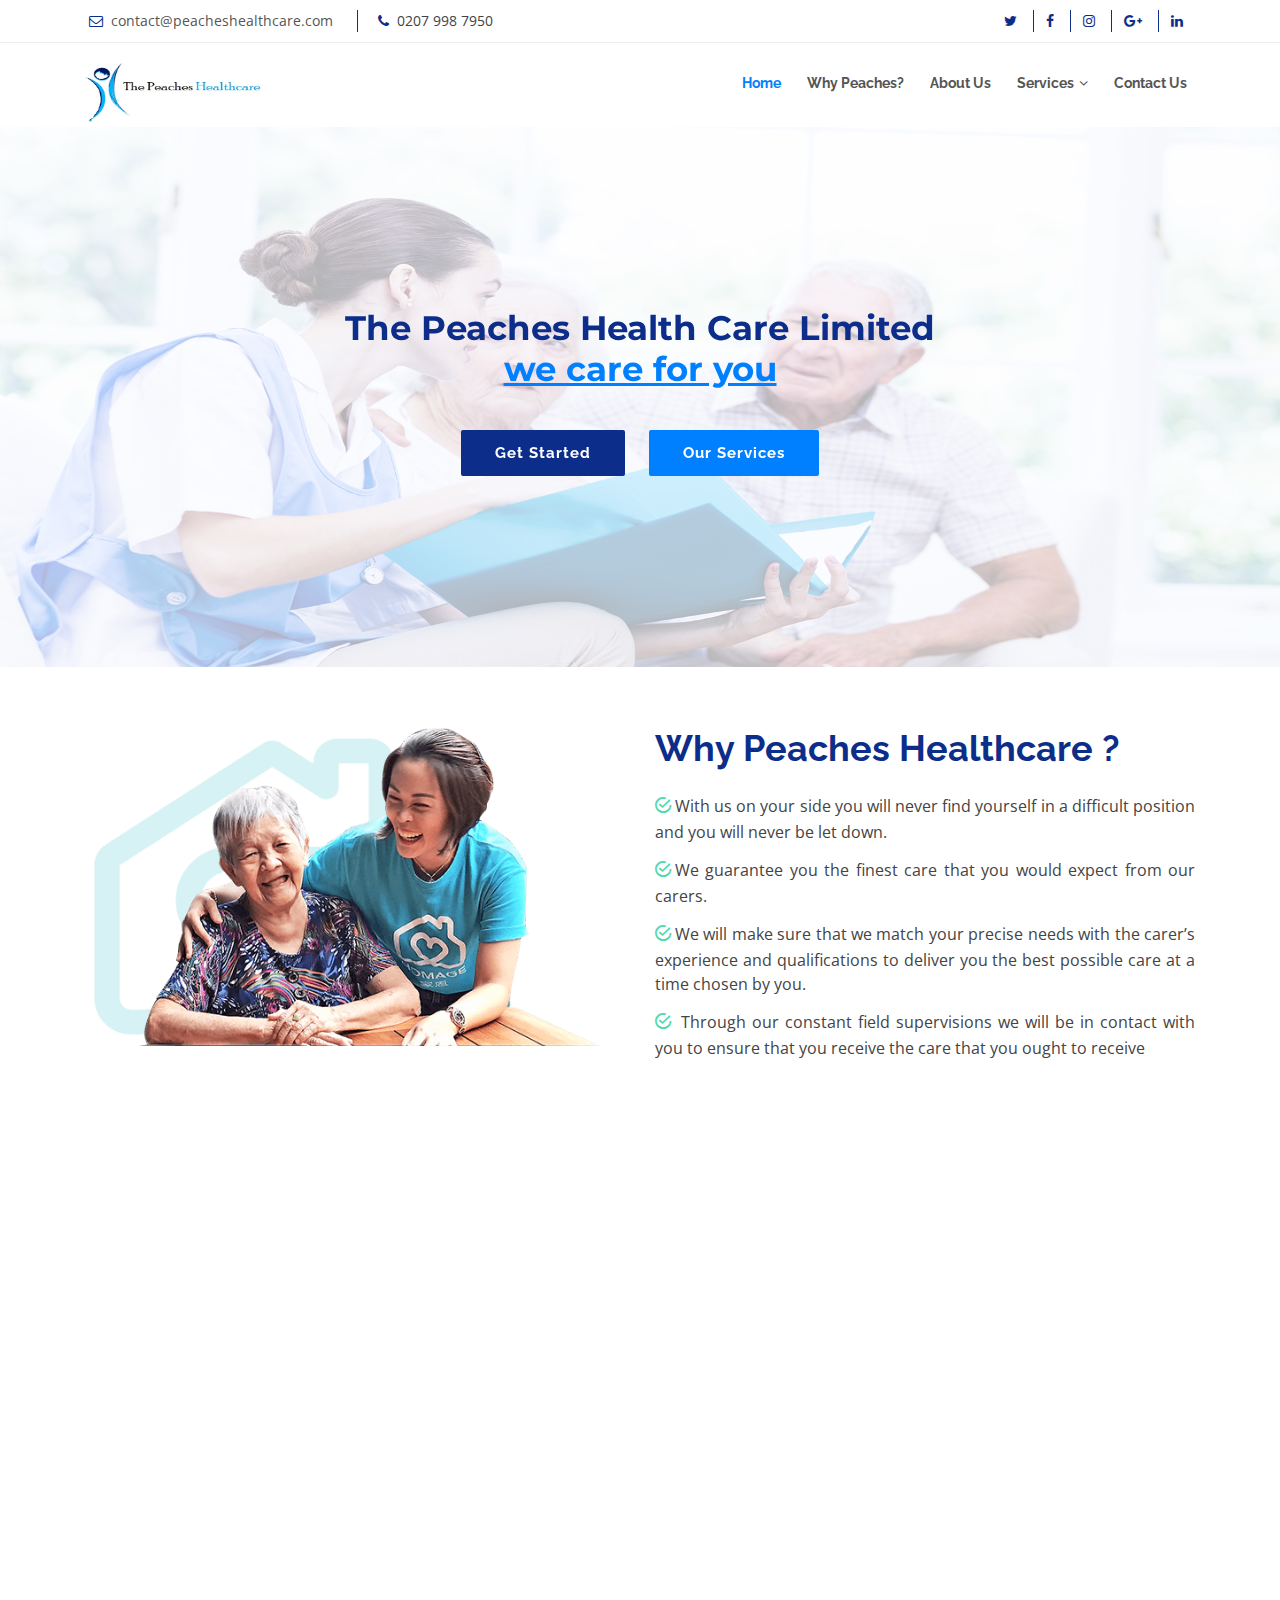
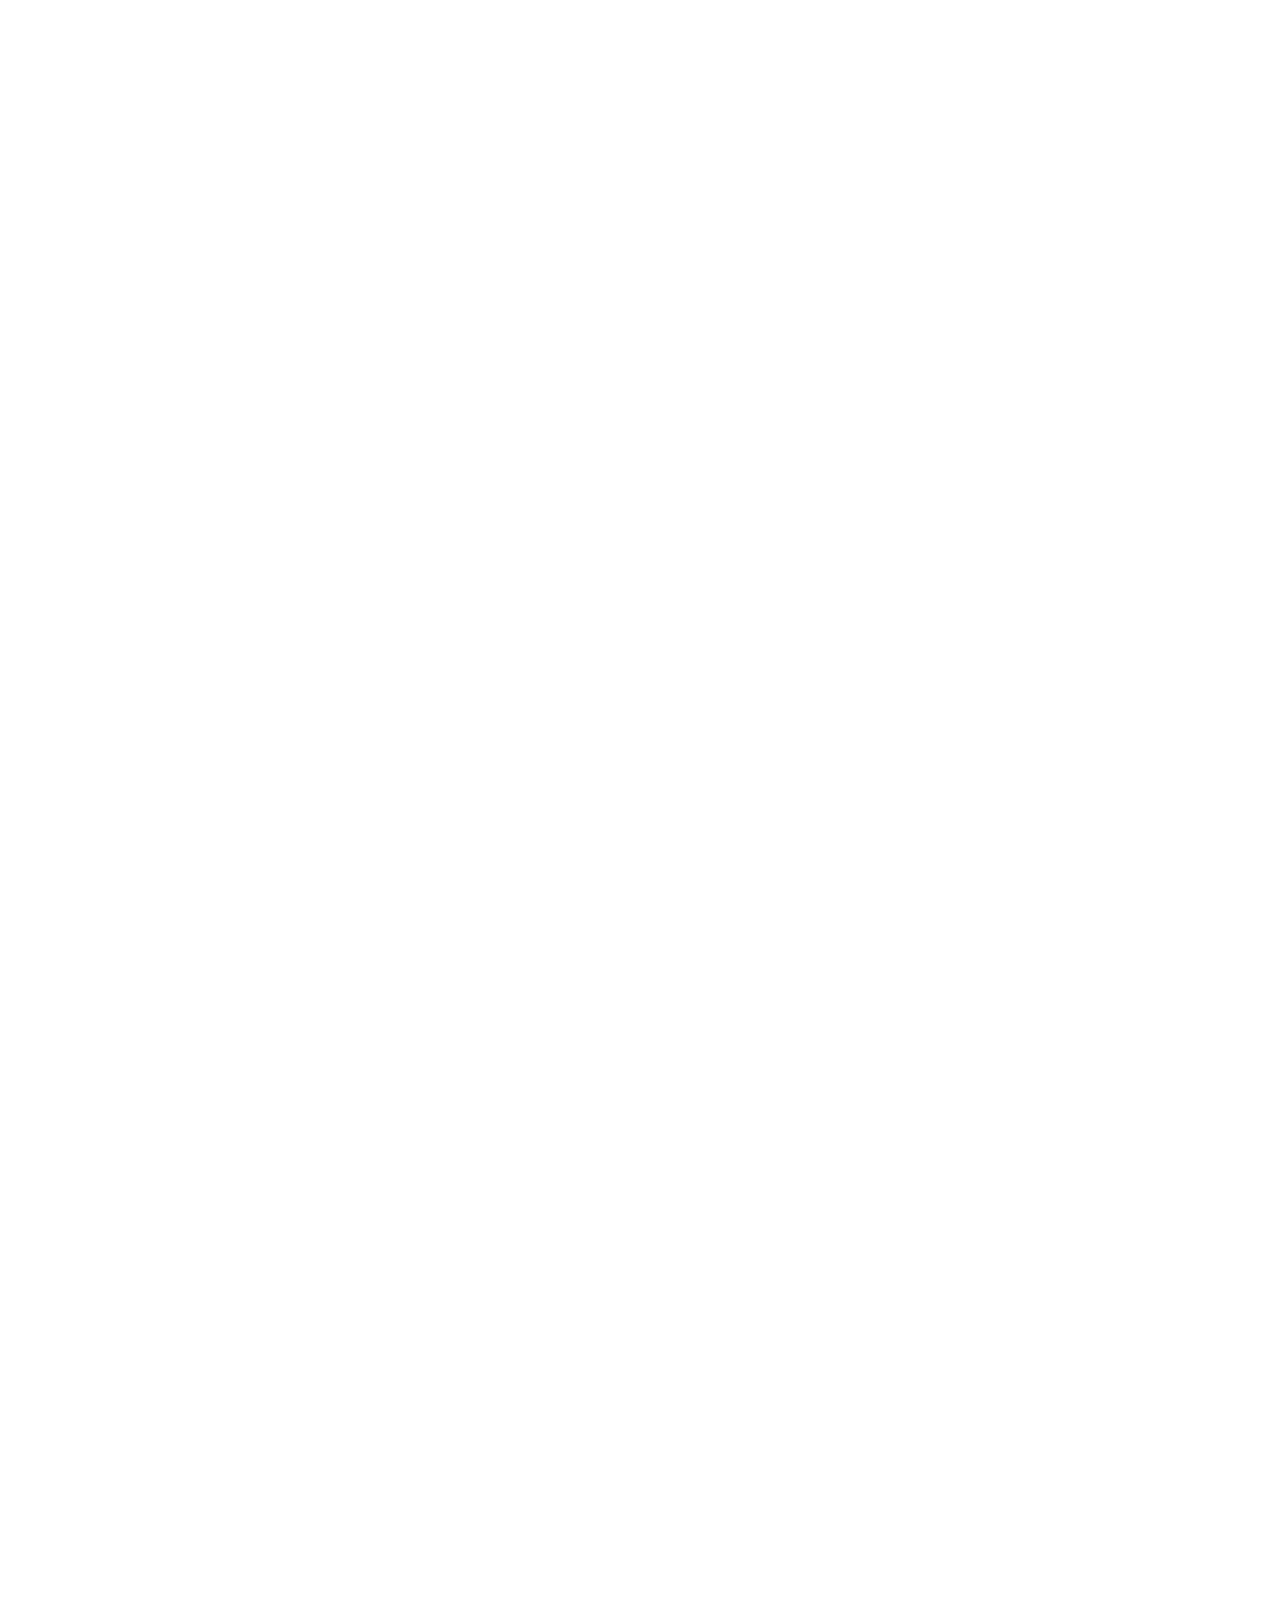
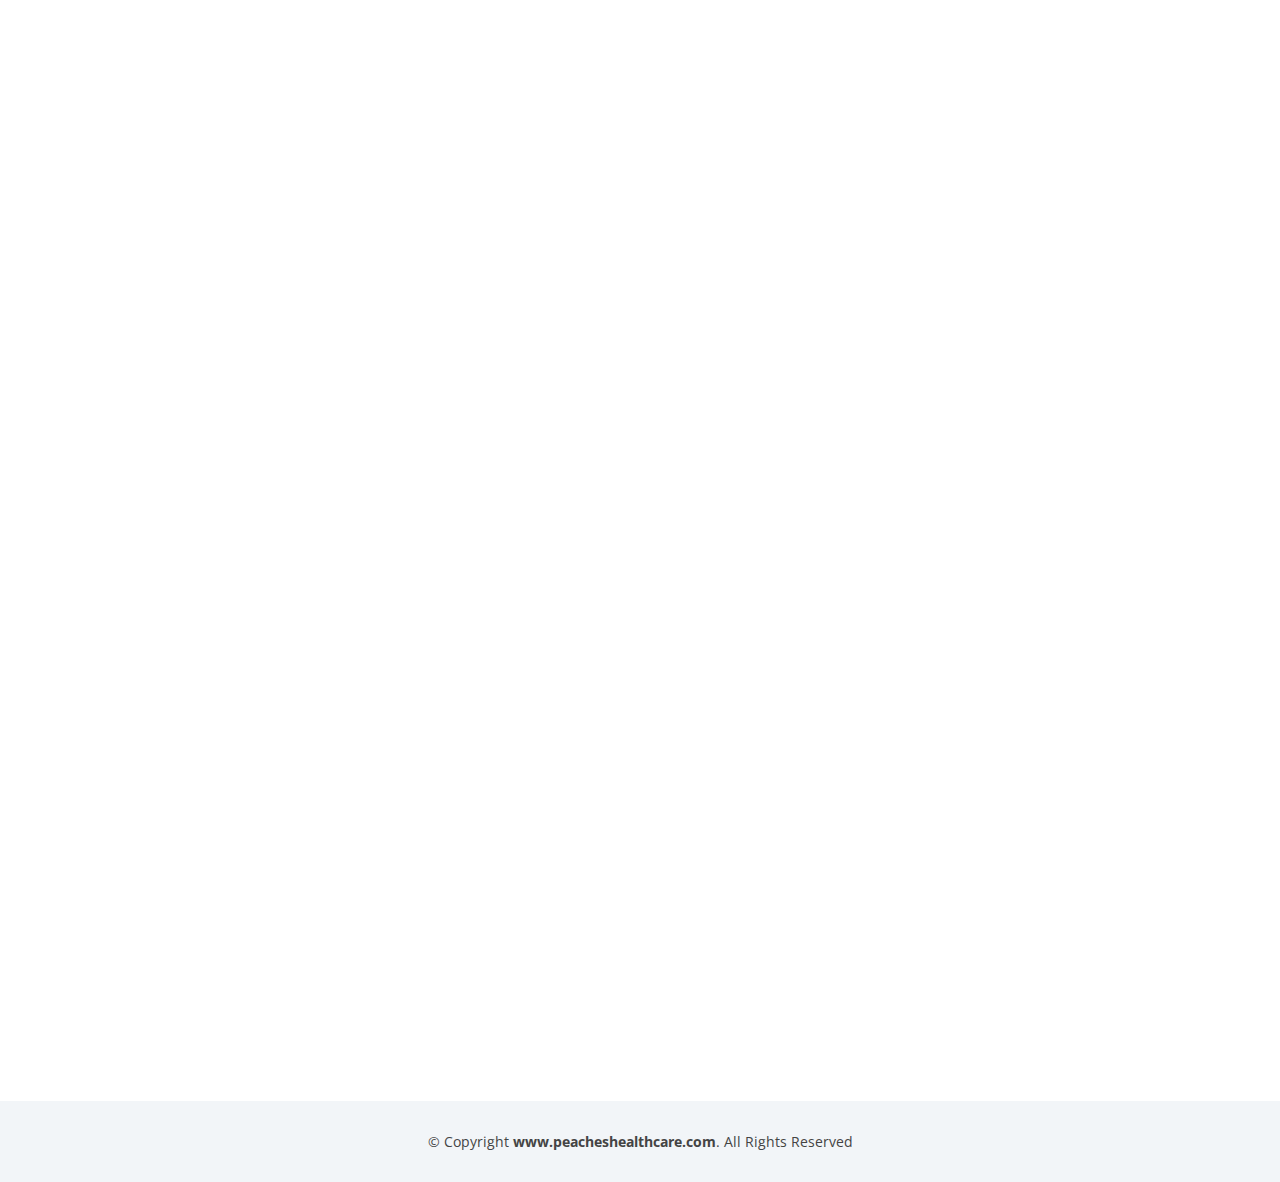
==== index.html @ 468a987d "commit 20-11" ====
<!DOCTYPE html>
<html lang="en">
<head>
  <meta charset="utf-8">
  <title>Peaches Healthcare</title>
  <meta content="width=device-width, initial-scale=1.0" name="viewport">
  <meta content="" name="keywords">
  <meta content="" name="description">

  <!-- Favicons -->
  <link href="img/favicon.png" rel="icon">
  <link href="img/apple-touch-icon.png" rel="apple-touch-icon">

  <!-- Google Fonts -->
  <link href="https://fonts.googleapis.com/css?family=Open+Sans:300,300i,400,400i,700,700i|Raleway:300,400,500,700,800|Montserrat:300,400,700" rel="stylesheet">

  <!-- Bootstrap CSS File -->
  <link href="lib/bootstrap/css/bootstrap.min.css" rel="stylesheet">

  <!-- Libraries CSS Files -->
  <link href="lib/font-awesome/css/font-awesome.min.css" rel="stylesheet">
  <link href="lib/animate/animate.min.css" rel="stylesheet">
  <link href="lib/ionicons/css/ionicons.min.css" rel="stylesheet">
  <link href="lib/owlcarousel/assets/owl.carousel.min.css" rel="stylesheet">
  <link href="lib/magnific-popup/magnific-popup.css" rel="stylesheet">
  <link href="lib/ionicons/css/ionicons.min.css" rel="stylesheet">

  <!-- Main Stylesheet File -->
  <link href="css/style.css" rel="stylesheet">

  <!-- =======================================================
    Theme Name: Reveal
    Theme URL: https://bootstrapmade.com/reveal-bootstrap-corporate-template/
    Author: BootstrapMade.com
    License: https://bootstrapmade.com/license/
  ======================================================= -->
</head>

<body id="body">

  <!--==========================
    Top Bar
  ============================-->
  <section id="topbar" class="d-none d-lg-block">
    <div class="container clearfix">
      <div class="contact-info float-left">
        <i class="fa fa-envelope-o"></i> <a href="mailto:contact@example.com">contact@peacheshealthcare.com</a>
        <i class="fa fa-phone"></i> 0207 998 7950
      </div>
      <div class="social-links float-right">
        <a href="#" class="twitter"><i class="fa fa-twitter"></i></a>
        <a href="#" class="facebook"><i class="fa fa-facebook"></i></a>
        <a href="#" class="instagram"><i class="fa fa-instagram"></i></a>
        <a href="#" class="google-plus"><i class="fa fa-google-plus"></i></a>
        <a href="#" class="linkedin"><i class="fa fa-linkedin"></i></a>
      </div>
    </div>
  </section>

  <!--==========================
    Header
  ============================-->
  <header id="header">
    <div class="container">

      <div id="logo" class="pull-left">
        <h1><a href="#body" class="scrollto"><img src="img/logo.jpeg" width="180px" height="60px"></a></h1>
        <!-- Uncomment below if you prefer to use an image logo -->
        <!-- <a href="#body"><img src="img/logo.png" alt="" title="" /></a>-->
      </div>

      <nav id="nav-menu-container">
        <ul class="nav-menu">
          <li class="menu-active"><a href="index.html#body">Home</a></li>
          <li><a href="index.html#about">Why Peaches?</a></li>

          <li><a href="index.html#call-to-action">About Us</a></li>
          
       
          <li class="menu-has-children"><a href="#portfolio">Services</a>
            <ul>
              <li><a href="index.html#portfolio">Homecare Services</a></li>
              <li><a href="index.html#portfolio">Reablement Services</a></li>
              <li><a href="index.html#portfolio">Physiotherapy Services</a></li>
              
            </ul>
          </li>
          <li><a href="index.html#contact">Contact Us</a></li>
        </ul>
      </nav><!-- #nav-menu-container -->
    </div>
  </header><!-- #header -->

  <!--==========================
    Intro Section
  ============================-->
  <section id="intro">

    <div class="intro-content">
      <h2>The Peaches Health Care Limited<br><Span>we care for you</Span></h2>
      <div>
        <a href="index.html#about" class="btn-get-started scrollto">Get Started</a>
        <a href="index.html#portfolio" class="btn-projects scrollto">Our Services</a>
      </div>
    </div>

    <div id="intro-carousel" class="owl-carousel" >
      <div class="item" style="background-image: url('img/intro-carousel/1.jpg');"></div>
      <div class="item" style="background-image: url('img/intro-carousel/2.jpg');"></div>
      <div class="item" style="background-image: url('img/intro-carousel/3.jpg');"></div>
      <div class="item" style="background-image: url('img/intro-carousel/4.jpg');"></div>
      <div class="item" style="background-image: url('img/intro-carousel/5.jpg');"></div>
    </div>

  </section><!-- #intro -->

  <main id="main">

    <!--==========================
      About Section
    ============================-->
    <section id="about" class="wow fadeInUp">
      <div class="container">
        <div class="row">
          <div class="col-lg-6 about-img">
            <img src="img/about-img.png" alt="">
          </div>

          <div class="col-lg-6 content">
            <h2>Why Peaches Healthcare ?</h2>

            <ul>
              <li style="text-align: justify;"><i class="ion-android-checkmark-circle"></i>With us on your side you will never find yourself in a difficult position and you will never be let down.</li>
              <li style="text-align: justify;"><i class="ion-android-checkmark-circle"></i>We guarantee you the finest care that you would expect from our carers.</li>
              <li style="text-align: justify;"><i class="ion-android-checkmark-circle"></i>We will make sure that we match your precise needs with the carer’s experience and qualifications to deliver you the best possible care at a time chosen by you.</li>
           
              <li style="text-align: justify;"><i class="ion-android-checkmark-circle"></i> Through our constant field supervisions we will be in contact with you to ensure that you receive the care that you ought to receive</li>
              </ul>
            
          </div>
        </div>

      </div>
    </section><!-- #about -->

    <!--==========================
      Call To Action Section
    ============================-->
    <section id="call-to-action" class="wow fadeInUp">
      <div class="container">
        <div class="row">
          <div class="col-lg-9 text-center text-lg-left">
            <h3 class="cta-title">About Us</h3>
            <p style="text-align: justify;" class="cta-text"> The Peaches Health Care Limited was the brain child of its founders Mr. Kowcigan Jambulingam and Mr. Pugalendran Rajendran. Even though they both came from physiotherapy background, they are truly passionate in establishing their own business in health care sector. This stimulated them to persuade a Masters degree in Business Administration in Health care management.</p>
          </div>
          <div class="col-lg-3 cta-btn-container text-center">
            <a class="cta-btn align-middle" href="#team">Our Team</a>
          </div>
        </div>

      </div>
    </section><!-- #call-to-action -->

    <!--==========================
      Our Team Section
    ============================-->
    <section id="team" class="wow fadeInUp">
      <div class="container">
        <div class="section-header">
          <h2>Our Team</h2>
        </div>
        <div class="row">
          <div class="col-lg-3 col-md-6">
            <div class="member">
              <div class="pic"><img src="img/team-1.jpg" alt=""></div>
              <div class="details">
                <h4>Mr. Kowcigan Jambulingam</h4>
                <span>Position</span>
                <div class="social">
                  <a href=""><i class="fa fa-twitter"></i></a>
                  <a href=""><i class="fa fa-facebook"></i></a>
                  <a href=""><i class="fa fa-google-plus"></i></a>
                  <a href=""><i class="fa fa-linkedin"></i></a>
                </div>
              </div>
            </div>
          </div>

          <div class="col-lg-3 col-md-6">
            <div class="member">
              <div class="pic"><img src="img/team-2.jpg" alt=""></div>
              <div class="details">
                <h4>Mr. Pugalendran Rajendran</h4>
                <span>Position</span>
                <div class="social">
                  <a href=""><i class="fa fa-twitter"></i></a>
                  <a href=""><i class="fa fa-facebook"></i></a>
                  <a href=""><i class="fa fa-google-plus"></i></a>
                  <a href=""><i class="fa fa-linkedin"></i></a>
                </div>
              </div>
            </div>
          </div>

          <div class="section-header">
            
            <p style="text-align: justify; padding-left:15px;padding-right:45px">Our PHCL care workers are highly organised, hard-working and genuinely caring. We spend considerable time matching right care worker with the right service user ultimately creating a positive relationship that enables care workers in order to meet the needs of the service users in a comfortable and friendly environment. We aim to minimise the amount of different people that the service user has to deal with on a regular basis, after all, the primary concern is improving the service user's quality of life and health, without adding any extra stress to their lives and maintain the continuity of care.</p>
          <br/>
            <p style="text-align: justify; padding-left:15px;padding-right:45px">If you are interested in finding out more details about the services we provide please get in touch and ask to speak to the Registered Care Manager or the Area Manager on 0207 998 7950 or send an email to admin@peacheshealthcare.com
              If you fund your care from your own resources or receive assistance in the form of a Direct Payment, Individual Budget (IB) or Self Directed Support (SDS) we can help.
              We are registered and regulated by the Care Quality Commission (CQC) </p>

          </div>


         </div> 

      </div>
    </section><!-- #team -->
    <!--==========================
      Services Section
    ============================-->
   <!-- #services -->

   <!--==========================
      Our Portfolio Section
    ============================-->
    <section id="portfolio" class="wow fadeInUp">
      <div class="container">
        <div class="section-header">
          <h2>Our Services</h2>
          <p><b>Who wants to stay elsewhere…… if we can stay at home?</b>
            We all love our homes where we have lived all our life with our loved ones, raising our children, cherishing every single happy moment in our life. As we grow older, home becomes a safe haven for us to remain comfortable and happy. But some require a bit of assistance to enjoy their home to fullest.
            At Peaches Health care, we believe in enabling this dream come true</p>
            <div class="section-header">
              <p>  Who do we look after? <br/><br/>
                Any adults over the age of 18. This includes,<br/>
      
                <ul>
                  <li style="text-align: justify;">People with disability</li>
                  <li style="text-align: justify;">People with Dementia</li>
                  <li style="text-align: justify;">Frail and elderly people</li>
                  <li style="text-align: justify;">People with learning disabilities</li>
                  <li style="text-align: justify;">People suffering from terminal illness</li>
      
                  </ul>
               
               </p>

               <p>  Our Services includes <br/>
            </div>
        </div>
      </div>
      <div class="col-lg-6 content">

     
      </div>
    

     
      <div class="container-fluid">
        <div class="row no-gutters">

          <div class="col-lg-3 col-md-4">
            <div class="portfolio-item wow fadeInUp">
              <a href="img/portfolio/1.jpg" class="portfolio-popup">
                <img src="img/portfolio/1.jpg" alt="">
                <div class="portfolio-overlay">
                  <div class="portfolio-info"><h2 class="wow fadeInUp"><a style="color: #ffffff;" href="Services.html" target="\blank">Personal Care</a></h2></div>
                </div>
              </a>
            </div>
          </div>

          <div class="col-lg-3 col-md-4">
            <div class="portfolio-item wow fadeInUp">
              <a href="img/portfolio/2.jpg" class="portfolio-popup">
                <img src="img/portfolio/2.jpg" alt="">
                <div class="portfolio-overlay">
                  <div class="portfolio-info"><h2 class="wow fadeInUp"><a style="color: #ffffff;" href="Services.html" target="\blank"> Domestic Help</a></h2></div>
                </div>
              </a>
            </div>
          </div>

          <div class="col-lg-3 col-md-4">
            <div class="portfolio-item wow fadeInUp">
              <a href="img/portfolio/3.jpg" class="portfolio-popup">
                <img src="img/portfolio/3.jpg" alt="">
                <div class="portfolio-overlay">
                  <div class="portfolio-info"><h2 class="wow fadeInUp"><a style="color: #ffffff;" href="Services.html#about2" target="\blank"> Companionship</a></h2></div>
                </div>
              </a>
            </div>
          </div>

          

        </div>

      </div>
    </section><!-- #portfolio -->

    <!--==========================
      Clients Section
    ============================-->
    <section id="clients" class="wow fadeInUp">
      <div class="container">
        <div class="section-header">
          <h2>Clients</h2><p>Individual Clients, Rehab Companies and Insurance Companies

            </p>
        </div>

        <div class="owl-carousel clients-carousel">
          
          <img src="img/clients/client-5.png" alt="">
          <img src="img/clients/client-6.png" alt="">
          <img src="img/clients/client-7.png" alt="">
          <img src="img/clients/client-8.png" alt="">
        </div>

      </div>
    </section><!-- #clients -->

    

    <!--==========================
      Testimonials Section
    ============================-->
   <!-- #testimonials -->

    <!--==========================
      Call To Action Section
    ============================-->
    <!-- #call-to-action -->

    

    <!--==========================
      Contact Section
    ============================-->
    <section id="contact" class="wow fadeInUp">
      <div class="container">
        <div class="section-header">
          <h2>Contact Us</h2>
          <p>Our services are run 24 hours a day, seven days a week, and 365 days a year. You can choose to have our
            assistance from a few hours a day to someone caring for you 24x7 (live-in)
            We appreciate that everybody’s needs change constantly and to suit your lifestyle, we offer flexible times.</p>
        </div>

        <div class="row contact-info">

          <div class="col-md-4">
            <div class="contact-address">
              <i class="ion-ios-location-outline"></i>
              <h3>Address</h3>
              <address> Norwood Hall, Norwood green road, Southall, UB2 4LA</address>
            </div>
          </div>
         



          <div class="col-md-4">
            <div class="contact-phone">
              <i class="ion-ios-telephone-outline"></i>
              <h3>Phone Number</h3>
              <p><a href="tel:+155895548855">0207 998 7950</a></p>
            </div>
          </div>

          <div class="col-md-4">
            <div class="contact-email">
              <i class="ion-ios-email-outline"></i>
              <h3>Email</h3>
              <p><a href="mailto:info@example.com">contact@peacheshealthcare.com</a></p>
            </div>
          </div>

        </div>
      </div>

      <div class="container mb-4">
        <iframe src="https://www.google.com/maps/embed?pb=!1m18!1m12!1m3!1d2484.006817510884!2d-0.36958058469474986!3d51.49474237963311!2m3!1f0!2f0!3f0!3m2!1i1024!2i768!4f13.1!3m3!1m2!1s0x48760d49eb29b24d%3A0x959e2666a68d2987!2sThe%20Magical%20Hands%20Limited!5e0!3m2!1sen!2sin!4v1574191079391!5m2!1sen!2sin" width="100%" height="380" frameborder="0" style="border:0" allowfullscreen></iframe>
      </div>
      
      <div class="container">
        <div class="form">
          <div id="sendmessage">Your message has been sent. Thank you!</div>
          <div id="errormessage"></div>
          <form action="" method="post" role="form" class="contactForm">
            <div class="form-row">
              <div class="form-group col-md-6">
                <input type="text" name="name" class="form-control" id="name" placeholder="Your Name" data-rule="minlen:4" data-msg="Please enter at least 4 chars" />
                <div class="validation"></div>
              </div>
              <div class="form-group col-md-6">
                <input type="email" class="form-control" name="email" id="email" placeholder="Your Email" data-rule="email" data-msg="Please enter a valid email" />
                <div class="validation"></div>
              </div>
            </div>
            <div class="form-group">
              <input type="text" class="form-control" name="subject" id="subject" placeholder="Subject" data-rule="minlen:4" data-msg="Please enter at least 8 chars of subject" />
              <div class="validation"></div>
            </div>
            <div class="form-group">
              <textarea class="form-control" name="message" rows="5" data-rule="required" data-msg="Please write something for us" placeholder="Message"></textarea>
              <div class="validation"></div>
            </div>
            <div class="text-center"><button type="submit">Send Message</button></div>
          </form>
        </div>

      </div>
    </section><!-- #contact -->

  </main>

  <!--==========================
    Footer
  ============================-->
  <footer id="footer">
    <div class="container">
      <div class="copyright">
        &copy; Copyright <strong>www.peacheshealthcare.com</strong>. All Rights Reserved
      </div>
      <div class="credits">
        <!--
          All the links in the footer should remain intact.
          You can delete the links only if you purchased the pro version.
          Licensing information: https://bootstrapmade.com/license/
          Purchase the pro version with working PHP/AJAX contact form: https://bootstrapmade.com/buy/?theme=Reveal
        -->
      </div>
    </div>
  </footer><!-- #footer -->

  <a href="#" class="back-to-top"><i class="fa fa-chevron-up"></i></a>

  <!-- JavaScript Libraries -->
  <script src="lib/jquery/jquery.min.js"></script>
  <script src="lib/jquery/jquery-migrate.min.js"></script>
  <script src="lib/bootstrap/js/bootstrap.bundle.min.js"></script>
  <script src="lib/easing/easing.min.js"></script>
  <script src="lib/superfish/hoverIntent.js"></script>
  <script src="lib/superfish/superfish.min.js"></script>
  <script src="lib/wow/wow.min.js"></script>
  <script src="lib/owlcarousel/owl.carousel.min.js"></script>
  <script src="lib/magnific-popup/magnific-popup.min.js"></script>
  <script src="lib/sticky/sticky.js"></script>

  <!-- Contact Form JavaScript File -->
  <script src="contactform/contactform.js"></script>

  <!-- Template Main Javascript File -->
  <script src="js/main.js"></script>

</body>
</html>
---- css/style.css ----
/*
  Theme Name: Reveal
  Theme URL: https://bootstrapmade.com/reveal-bootstrap-corporate-template/
  Author: BootstrapMade.com
  License: https://bootstrapmade.com/license/
*/

/*--------------------------------------------------------------
# General
--------------------------------------------------------------*/

body {
  background: #fff;
  color: #444;
  font-family: "Open Sans", sans-serif;
}

a {
  color: #50d8af;
  transition: 0.5s;
}

a:hover,
a:active,
a:focus {
  color: #51d8af;
  outline: none;
  text-decoration: none;
}

p {
  padding: 0;
  margin: 0 0 30px 0;
}

h1,
h2,
h3,
h4,
h5,
h6 {
  font-family: "Montserrat", sans-serif;
  font-weight: 400;
  margin: 0 0 20px 0;
  padding: 0;
}

/* Back to top button */

.back-to-top {
  position: fixed;
  display: none;
  background: #0080ff;
  color: #fff;
  padding: 6px 12px 9px 12px;
  font-size: 16px;
  border-radius: 2px;
  right: 15px;
  bottom: 15px;
  transition: background 0.5s;
}

.back-to-top:focus {
  background: #50d8af;
  color: #fff;
  outline: none;
}

.back-to-top:hover {
  background: #0c2e8a;
  color: #fff;
}

/*--------------------------------------------------------------
# Top Bar
--------------------------------------------------------------*/

#topbar {
  background: #fff;
  padding: 10px 0;
  border-bottom: 1px solid #eee;
  font-size: 14px;
}

#topbar .contact-info a {
  line-height: 1;
  color: #555;
}

#topbar .contact-info a:hover {
  color: #0080ff;
}

#topbar .contact-info i {
  color: #0c2e8a;
  padding: 4px;
}

#topbar .contact-info .fa-phone {
  padding-left: 20px;
  margin-left: 20px;
  border-left: 1px solid #0c2e8a;
}

#topbar .social-links a {
  color: #0c2e8a;
  padding: 4px 12px;
  display: inline-block;
  line-height: 1px;
  border-left: 1px solid #0c2e8a;
}

#topbar .social-links a:hover {
  color: #0080ff;
}

#topbar .social-links a:first-child {
  border-left: 0;
}

/*--------------------------------------------------------------
# Header
--------------------------------------------------------------*/

#header {
  padding: 20px 0;
  height: 84px;
  transition: all 0.5s;
  z-index: 997;
  background: #fff;
  box-shadow: 0px 6px 9px 0px rgba(0, 0, 0, 0.06);
}

#header #logo h1 {
  font-size: 42px;
  margin: 0;
  padding: 0;
  line-height: 1;
  font-family: "Montserrat", sans-serif;
  font-weight: 700;
}

#header #logo h1 a {
  color: #0c2e8a;
  line-height: 1;
  display: inline-block;
}

#header #logo h1 a span {
  color: #50d8af;
}

#header #logo img {
  padding: 0;
  margin: 0;
}

/*--------------------------------------------------------------
# Intro Section
--------------------------------------------------------------*/

#intro {
  width: 100%;
  height: 60vh;
  position: relative;
  background: url("../img/intro-carousel/1.jpg") no-repeat;
  background-size: cover;
}

#intro .intro-content {
  position: absolute;
  bottom: 0;
  top: 0;
  left: 0;
  right: 0;
  z-index: 10;
  display: -webkit-box;
  display: -webkit-flex;
  display: -ms-flexbox;
  display: flex;
  -webkit-box-pack: center;
  -webkit-justify-content: center;
  -ms-flex-pack: center;
  justify-content: center;
  -webkit-box-align: center;
  -webkit-align-items: center;
  -ms-flex-align: center;
  align-items: center;
  -webkit-box-orient: vertical;
  -webkit-box-direction: normal;
  -webkit-flex-direction: column;
  -ms-flex-direction: column;
  flex-direction: column;
  text-align: center;
}

#intro .intro-content h2 {
  color: #0c2e8a;
  margin-bottom: 30px;
  font-size: 34px;
  font-weight: 700;
}

#intro .intro-content h2 span {
  color: #0080ff;
  text-decoration: underline;
}

#intro .intro-content .btn-get-started,
#intro .intro-content .btn-projects {
  font-family: "Raleway", sans-serif;
  font-size: 15px;
  font-weight: bold;
  letter-spacing: 1px;
  display: inline-block;
  padding: 10px 32px;
  border-radius: 2px;
  transition: 0.5s;
  margin: 10px;
  color: #fff;
}

#intro .intro-content .btn-get-started {
  background: #0c2e8a;
  border: 2px solid #0c2e8a;
}

#intro .intro-content .btn-get-started:hover {
  background: none;
  color: #0c2e8a;
}

#intro .intro-content .btn-projects {
  background: #0080ff;
  border: 2px solid #0080ff;
}

#intro .intro-content .btn-projects:hover {
  background: none;
  color: #0080ff;
}

#intro #intro-carousel {
  z-index: 8;
}

#intro #intro-carousel::before {
  content: '';
  background-color: rgba(255, 255, 255, 0.7);
  position: absolute;
  height: 100%;
  width: 100%;
  top: 0;
  right: 0;
  left: 0;
  bottom: 0;
  z-index: 7;
}

#intro #intro-carousel .item {
  width: 100%;
  height: 60vh;
  background-size: cover;
  background-position: center;
  background-repeat: no-repeat;
  transition-property: opacity;
}

/*--------------------------------------------------------------
# Navigation Menu
--------------------------------------------------------------*/

/* Nav Menu Essentials */

.nav-menu,
.nav-menu * {
  margin: 0;
  padding: 0;
  list-style: none;
}

.nav-menu ul {
  position: absolute;
  display: none;
  top: 100%;
  left: 0;
  z-index: 99;
}

.nav-menu li {
  position: relative;
  white-space: nowrap;
}

.nav-menu > li {
  float: left;
}

.nav-menu li:hover > ul,
.nav-menu li.sfHover > ul {
  display: block;
}

.nav-menu ul ul {
  top: 0;
  left: 100%;
}

.nav-menu ul li {
  min-width: 180px;
}

/* Nav Menu Arrows */

.sf-arrows .sf-with-ul {
  padding-right: 22px;
}

.sf-arrows .sf-with-ul:after {
  content: "\f107";
  position: absolute;
  right: 8px;
  font-family: FontAwesome;
  font-style: normal;
  font-weight: normal;
}

.sf-arrows ul .sf-with-ul:after {
  content: "\f105";
}

/* Nav Meu Container */

#nav-menu-container {
  float: right;
  margin: 0;
}

/* Nav Meu Styling */

.nav-menu a {
  padding: 10px 8px;
  text-decoration: none;
  display: inline-block;
  color: #555;
  font-family: "Raleway", sans-serif;
  font-weight: 700;
  font-size: 14px;
  outline: none;
}

.nav-menu li:hover > a,
.nav-menu .menu-active > a {
  color: #0080ff;
}

.nav-menu > li {
  margin-left: 10px;
}

.nav-menu ul {
  margin: 4px 0 0 0;
  padding: 10px;
  box-shadow: 0px 0px 30px rgba(127, 137, 161, 0.25);
  background: #fff;
}

.nav-menu ul li {
  transition: 0.3s;
}

.nav-menu ul li a {
  padding: 10px;
  color: #333;
  transition: 0.3s;
  display: block;
  font-size: 13px;
  text-transform: none;
}

.nav-menu ul li:hover > a {
  color: #50d8af;
}

.nav-menu ul ul {
  margin: 0;
}

/* Mobile Nav Toggle */

#mobile-nav-toggle {
  position: fixed;
  right: 0;
  top: 0;
  z-index: 999;
  margin: 20px 20px 0 0;
  border: 0;
  background: none;
  font-size: 24px;
  display: none;
  transition: all 0.4s;
  outline: none;
  cursor: pointer;
}

#mobile-nav-toggle i {
  color: #555;
}

/* Mobile Nav Styling */

#mobile-nav {
  position: fixed;
  top: 0;
  padding-top: 18px;
  bottom: 0;
  z-index: 998;
  background: rgba(52, 59, 64, 0.9);
  left: -260px;
  width: 260px;
  overflow-y: auto;
  transition: 0.4s;
}

#mobile-nav ul {
  padding: 0;
  margin: 0;
  list-style: none;
}

#mobile-nav ul li {
  position: relative;
}

#mobile-nav ul li a {
  color: #fff;
  font-size: 16px;
  overflow: hidden;
  padding: 10px 22px 10px 15px;
  position: relative;
  text-decoration: none;
  width: 100%;
  display: block;
  outline: none;
}

#mobile-nav ul li a:hover {
  color: #fff;
}

#mobile-nav ul li li {
  padding-left: 30px;
}

#mobile-nav ul .menu-has-children i {
  position: absolute;
  right: 0;
  z-index: 99;
  padding: 15px;
  cursor: pointer;
  color: #fff;
}

#mobile-nav ul .menu-has-children i.fa-chevron-up {
  color: #50d8af;
}

#mobile-nav ul .menu-item-active {
  color: #50d8af;
}

#mobile-body-overly {
  width: 100%;
  height: 100%;
  z-index: 997;
  top: 0;
  left: 0;
  position: fixed;
  background: rgba(52, 59, 64, 0.9);
  display: none;
}

/* Mobile Nav body classes */

body.mobile-nav-active {
  overflow: hidden;
}

body.mobile-nav-active #mobile-nav {
  left: 0;
}

body.mobile-nav-active #mobile-nav-toggle {
  color: #fff;
}

/*--------------------------------------------------------------
# Sections
--------------------------------------------------------------*/

/* Sections Header
--------------------------------*/

.section-header {
  margin-bottom: 30px;
}

.section-header h2 {
  font-size: 32px;
  color: #0c2e8a;
  text-transform: uppercase;
  font-weight: 700;
  position: relative;
  padding-bottom: 20px;
}

.section-header h2::before {
  content: '';
  position: absolute;
  display: block;
  width: 50px;
  height: 3px;
  background: #50d8af;
  bottom: 0;
  left: 0;
}

.section-header p {
  padding: 0;
  margin: 0;
}

/* About Section
--------------------------------*/

#about {
  padding: 60px 0 30px 0;
}

#about .about-img {
  overflow: hidden;
}

#about .about-img img {
  margin-left: -15px;
  max-width: 100%;
}

#about .content h2 {
  color: #0c2e8a;
  font-weight: 700;
  font-size: 36px;
  font-family: "Raleway", sans-serif;
}

#about .content h3 {
  color: #555;
  font-weight: 300;
  font-size: 18px;
  line-height: 26px;
  font-style: italic;
}

#about .content p {
  line-height: 26px;
}

#about .content p:last-child {
  margin-bottom: 0;
}

#about .content i {
  font-size: 20px;
  padding-right: 4px;
  color: #50d8af;
}

#about .content ul {
  list-style: none;
  padding: 0;
}

#about .content ul li {
  padding-bottom: 10px;
}

/* About Section
--------------------------------*/

#about1 {
}

#about1 .about-img {
  overflow: hidden;
}

#about1 .about-img img {
  margin-left: -15px;
  max-width: 100%;
}

#about1 .content h2 {
  color: #0c2e8a;
  font-weight: 700;
  font-size: 36px;
  font-family: "Raleway", sans-serif;
}

#about1 .content h3 {
  color: #555;
  font-weight: 300;
  font-size: 18px;
  line-height: 26px;
  font-style: italic;
}

#about1 .content p {
  line-height: 26px;
}

#about1 .content p:last-child {
  margin-bottom: 0;
}

#about1 .content i {
  font-size: 20px;
  padding-right: 4px;
  color: #50d8af;
}

#about1 .content ul {
  list-style: none;
  padding: 0;
}

#about1 .content ul li {
  padding-bottom: 10px;
}
/* About Section
--------------------------------*/

#about11 {
}

#about11 .about-img {
  overflow: hidden;
}

#about11 .about-img img {
  margin-left: -15px;
  max-width: 100%;
}

#about11 .content h2 {
  color: #0c2e8a;
  font-weight: 700;
  font-size: 36px;
  font-family: "Raleway", sans-serif;
}

#about11 .content h3 {
  color: #555;
  font-weight: 300;
  font-size: 18px;
  line-height: 26px;
  font-style: italic;
}

#about11 .content p {
  line-height: 26px;
}

#about11 .content p:last-child {
  margin-bottom: 0;
}

#about11 .content i {
  font-size: 20px;
  padding-right: 4px;
  color: #50d8af;
}

#about11 .content ul {
  list-style: none;
  padding: 0;
}

#about11 .content ul li {
  padding-bottom: 10px;
}

/* About Section
--------------------------------*/

#about3 {
}

#about3 .about-img {
  overflow: hidden;
}

#about3 .about-img img {
  margin-left: -15px;
  max-width: 100%;
}

#about3 .content h2 {
  color: #0c2e8a;
  font-weight: 700;
  font-size: 36px;
  font-family: "Raleway", sans-serif;
}

#about3 .content h3 {
  color: #555;
  font-weight: 300;
  font-size: 18px;
  line-height: 26px;
  font-style: italic;
}

#about3 .content p {
  line-height: 26px;
}

#about3 .content p:last-child {
  margin-bottom: 0;
}

#about3 .content i {
  font-size: 20px;
  padding-right: 4px;
  color: #50d8af;
}

#about3 .content ul {
  list-style: none;
  padding: 0;
}

#about3 .content ul li {
  padding-bottom: 10px;
}

/* About Section
--------------------------------*/

#about2 {
}

#about2 .about-img {
  overflow: hidden;
}

#about2 .about-img img {
  margin-left: -15px;
  max-width: 100%;
}

#about2 .content h2 {
  color: #0c2e8a;
  font-weight: 700;
  font-size: 36px;
  font-family: "Raleway", sans-serif;
}

#about2 .content h3 {
  color: #555;
  font-weight: 300;
  font-size: 18px;
  line-height: 26px;
  font-style: italic;
}

#about2 .content p {
  line-height: 26px;
}

#about2 .content p:last-child {
  margin-bottom: 0;
}

#about2 .content i {
  font-size: 20px;
  padding-right: 4px;
  color: #50d8af;
}

#about2 .content ul {
  list-style: none;
  padding: 0;
}

#about2 .content ul li {
  padding-bottom: 10px;
}

/* Services Section
--------------------------------*/

#services {
  padding: 30px 0 0 0;
}

#services .box {
  padding: 40px;
  margin-bottom: 40px;
  box-shadow: 10px 10px 15px rgba(73, 78, 92, 0.1);
  background: #fff;
  transition: 0.4s;
}

#services .box:hover {
  box-shadow: 0px 0px 30px rgba(73, 78, 92, 0.15);
  transform: translateY(-10px);
  -webkit-transform: translateY(-10px);
  -moz-transform: translateY(-10px);
}

#services .box .icon {
  float: left;
}

#services .box .icon i {
  color: #444;
  font-size: 64px;
  transition: 0.5s;
  line-height: 0;
  margin-top: 34px;
}

#services .box .icon i:before {
  background: #0c2e8a;
  background: linear-gradient(45deg, #50d8af 0%, #a3ebd5 100%);
  background-clip: border-box;
  -webkit-background-clip: text;
  -webkit-text-fill-color: transparent;
}

#services .box h4 {
  margin-left: 100px;
  font-weight: 700;
  margin-bottom: 15px;
  font-size: 22px;
}

#services .box h4 a {
  color: #444;
}

#services .box p {
  font-size: 14px;
  margin-left: 100px;
  margin-bottom: 0;
  line-height: 24px;
}

/* Clients Section
--------------------------------*/

#clients {
  padding: 30px 0;
}

#clients img {
  max-width: 100%;
  opacity: 0.5;
  transition: 0.3s;
  padding: 15px 0;
}

#clients img:hover {
  opacity: 1;
}

#clients .owl-nav,
#clients .owl-dots {
  margin-top: 5px;
  text-align: center;
}

#clients .owl-dot {
  display: inline-block;
  margin: 0 5px;
  width: 12px;
  height: 12px;
  border-radius: 50%;
  background-color: #ddd;
}

#clients .owl-dot.active {
  background-color: #50d8af;
}

/* Our Portfolio Section
--------------------------------*/

#portfolio {
  background: #fff;
  padding: 30px 0;
}

#portfolio .portfolio-overlay {
  position: absolute;
  top: 0;
  right: 0;
  bottom: 0;
  left: 0;
  width: 100%;
  height: 100%;
  opacity: 1;
  transition: all ease-in-out 0.4s;
}

#portfolio .portfolio-item {
  overflow: hidden;
  position: relative;
  padding: 0;
  vertical-align: middle;
  text-align: center;
}

#portfolio .portfolio-item h2 {
  color: #ffffff;
  font-size: 24px;
  margin: 0;
  text-transform: capitalize;
  font-weight: 700;
}

#portfolio .portfolio-item img {
  transition: all ease-in-out 0.4s;
  width: 100%;
}

#portfolio .portfolio-item:hover img {
  -webkit-transform: scale(1.1);
  transform: scale(1.1);
}

#portfolio .portfolio-item:hover .portfolio-overlay {
  opacity: 1;
  background: rgba(0, 0, 0, 0.7);
}

#portfolio .portfolio-info {
  position: absolute;
  top: 50%;
  left: 50%;
  -webkit-transform: translate(-50%, -50%);
  transform: translate(-50%, -50%);
}

/* Testimonials Section
--------------------------------*/

#testimonials {
  padding: 30px 0;
}

#testimonials .testimonial-item {
  box-sizing: content-box;
  padding: 30px 30px 0 30px;
  margin: 30px 15px;
  text-align: center;
  min-height: 350px;
  box-shadow: 0px 2px 12px rgba(0, 0, 0, 0.08);
}

#testimonials .testimonial-item .testimonial-img {
  width: 90px;
  border-radius: 50%;
  border: 4px solid #fff;
  margin: 0 auto;
}

#testimonials .testimonial-item h3 {
  font-size: 18px;
  font-weight: bold;
  margin: 10px 0 5px 0;
  color: #111;
}

#testimonials .testimonial-item h4 {
  font-size: 14px;
  color: #999;
  margin: 0;
}

#testimonials .testimonial-item .quote-sign-left {
  margin-top: -15px;
  padding-right: 10px;
  display: inline-block;
  width: 37px;
}

#testimonials .testimonial-item .quote-sign-right {
  margin-bottom: -15px;
  padding-left: 10px;
  display: inline-block;
  max-width: 100%;
  width: 37px;
}

#testimonials .testimonial-item p {
  font-style: italic;
  margin: 0 auto 15px auto;
}

#testimonials .owl-nav,
#testimonials .owl-dots {
  margin-top: 5px;
  text-align: center;
}

#testimonials .owl-dot {
  display: inline-block;
  margin: 0 5px;
  width: 12px;
  height: 12px;
  border-radius: 50%;
  background-color: #ddd;
}

#testimonials .owl-dot.active {
  background-color: #50d8af;
}

/* Call To Action Section
--------------------------------*/

#call-to-action {
  background: #081e5b;
  background-size: cover;
  padding: 40px 0;
}

#call-to-action .cta-title {
  color: #fff;
  font-size: 28px;
  font-weight: 700;
}

#call-to-action .cta-text {
  color: #fff;
}

#call-to-action .cta-btn {
  font-family: "Montserrat", sans-serif;
  font-weight: 700;
  font-size: 16px;
  letter-spacing: 1px;
  display: inline-block;
  padding: 8px 26px;
  border-radius: 3px;
  transition: 0.5s;
  margin: 10px;
  border: 3px solid #fff;
  color: #fff;
}

#call-to-action .cta-btn:hover {
  background: #50d8af;
  border: 3px solid #50d8af;
}

/* Our Team Section
--------------------------------*/

#team {
  background: #fff;
  padding: 30px 0 0 0;
}

#team .member {
  text-align: center;
  margin-bottom: 20px;
}

#team .member .pic {
  overflow: hidden;
  text-align: center;
}

#team .member .pic img {
  max-width: 100%;
}

#team .member .details {
  background: #50d8af;
  color: #fff;
  padding: 15px;
  border-radius: 0 0 3px 3px;
}

#team .member h4 {
  font-weight: 700;
  margin-bottom: 2px;
  font-size: 18px;
}

#team .member span {
  font-style: italic;
  display: block;
  font-size: 13px;
}

#team .member .social {
  margin-top: 5px;
}

#team .member .social a {
  color: #fff;
}

#team .member .social i {
  font-size: 16px;
  margin: 0 2px;
}

/* Contact Section
--------------------------------*/

#contact {
  padding: 30px 0;
}

#contact .contact-info {
  margin-bottom: 20px;
  text-align: center;
}

#contact .contact-info i {
  font-size: 48px;
  display: inline-block;
  margin-bottom: 10px;
  color: #50d8af;
}

#contact .contact-info address,
#contact .contact-info p {
  margin-bottom: 0;
  color: #000;
}

#contact .contact-info h3 {
  font-size: 18px;
  margin-bottom: 15px;
  font-weight: bold;
  text-transform: uppercase;
  color: #999;
}

#contact .contact-info a {
  color: #000;
}

#contact .contact-info a:hover {
  color: #50d8af;
}

#contact .contact-address,
#contact .contact-phone,
#contact .contact-email {
  margin-bottom: 20px;
}

#contact #google-map {
  height: 290px;
  margin-bottom: 20px;
}

#contact .form #sendmessage {
  color: #50d8af;
  border: 1px solid #50d8af;
  display: none;
  text-align: center;
  padding: 15px;
  font-weight: 600;
  margin-bottom: 15px;
}

#contact .form #errormessage {
  color: red;
  display: none;
  border: 1px solid red;
  text-align: center;
  padding: 15px;
  font-weight: 600;
  margin-bottom: 15px;
}

#contact .form #sendmessage.show,
#contact .form #errormessage.show,
#contact .form .show {
  display: block;
}

#contact .form .validation {
  color: red;
  display: none;
  margin: 0 0 20px;
  font-weight: 400;
  font-size: 13px;
}

#contact .form input,
#contact .form textarea {
  padding: 10px 14px;
  border-radius: 0;
  box-shadow: none;
  font-size: 15px;
}

#contact .form button[type="submit"] {
  background: #50d8af;
  border: 0;
  border-radius: 3px;
  padding: 10px 30px;
  color: #fff;
  transition: 0.4s;
  cursor: pointer;
}

#contact .form button[type="submit"]:hover {
  background: #2dc899;
}

/*--------------------------------------------------------------
# Footer
--------------------------------------------------------------*/

#footer {
  background: #f2f5f8;
  padding: 0 0 30px 0;
  font-size: 14px;
}

#footer .copyright {
  text-align: center;
  padding-top: 30px;
}

#footer .credits {
  text-align: center;
  font-size: 13px;
  color: #555;
}

#footer .credits a {
  color: #0c2e8a;
}

@media (min-width: 768px) {
  #contact .contact-address,
  #contact .contact-phone,
  #contact .contact-email {
    padding: 20px 0;
  }

  #contact .contact-phone {
    border-left: 1px solid #ddd;
    border-right: 1px solid #ddd;
  }
}

@media (min-width: 769px) {
  #call-to-action .cta-btn-container {
    display: -webkit-box;
    display: -webkit-flex;
    display: -ms-flexbox;
    display: flex;
    -webkit-box-align: center;
    -webkit-align-items: center;
    -ms-flex-align: center;
    align-items: center;
    -webkit-box-pack: end;
    -webkit-justify-content: flex-end;
    -ms-flex-pack: end;
    justify-content: flex-end;
  }
}

@media (max-width: 768px) {
  .back-to-top {
    bottom: 15px;
  }

  #header {
    padding: 20px 0;
    height: 74px;
  }

  #header #logo h1 {
    font-size: 34px;
  }

  #header #logo img {
    max-height: 40px;
  }

  #nav-menu-container {
    display: none;
  }

  #mobile-nav-toggle {
    display: inline;
  }

  #about .about-img {
    height: auto;
  }

  #about .about-img img {
    margin-left: 0;
    padding-bottom: 30px;
  }
}

@media (max-width: 767px) {
  #intro .intro-content h2 {
    font-size: 34px;
  }

  #services .box .box {
    margin-bottom: 20px;
  }

  #services .box .icon {
    float: none;
    text-align: center;
    padding-bottom: 15px;
  }

  #services .box h4,
  #services .box p {
    margin-left: 0;
    text-align: center;
  }

  #testimonials .testimonial-item {
    margin: 30px 10px;
  }
}

@media (max-width: 576px) {
  #contact #google-map {
    margin-top: 20px;
  }
}
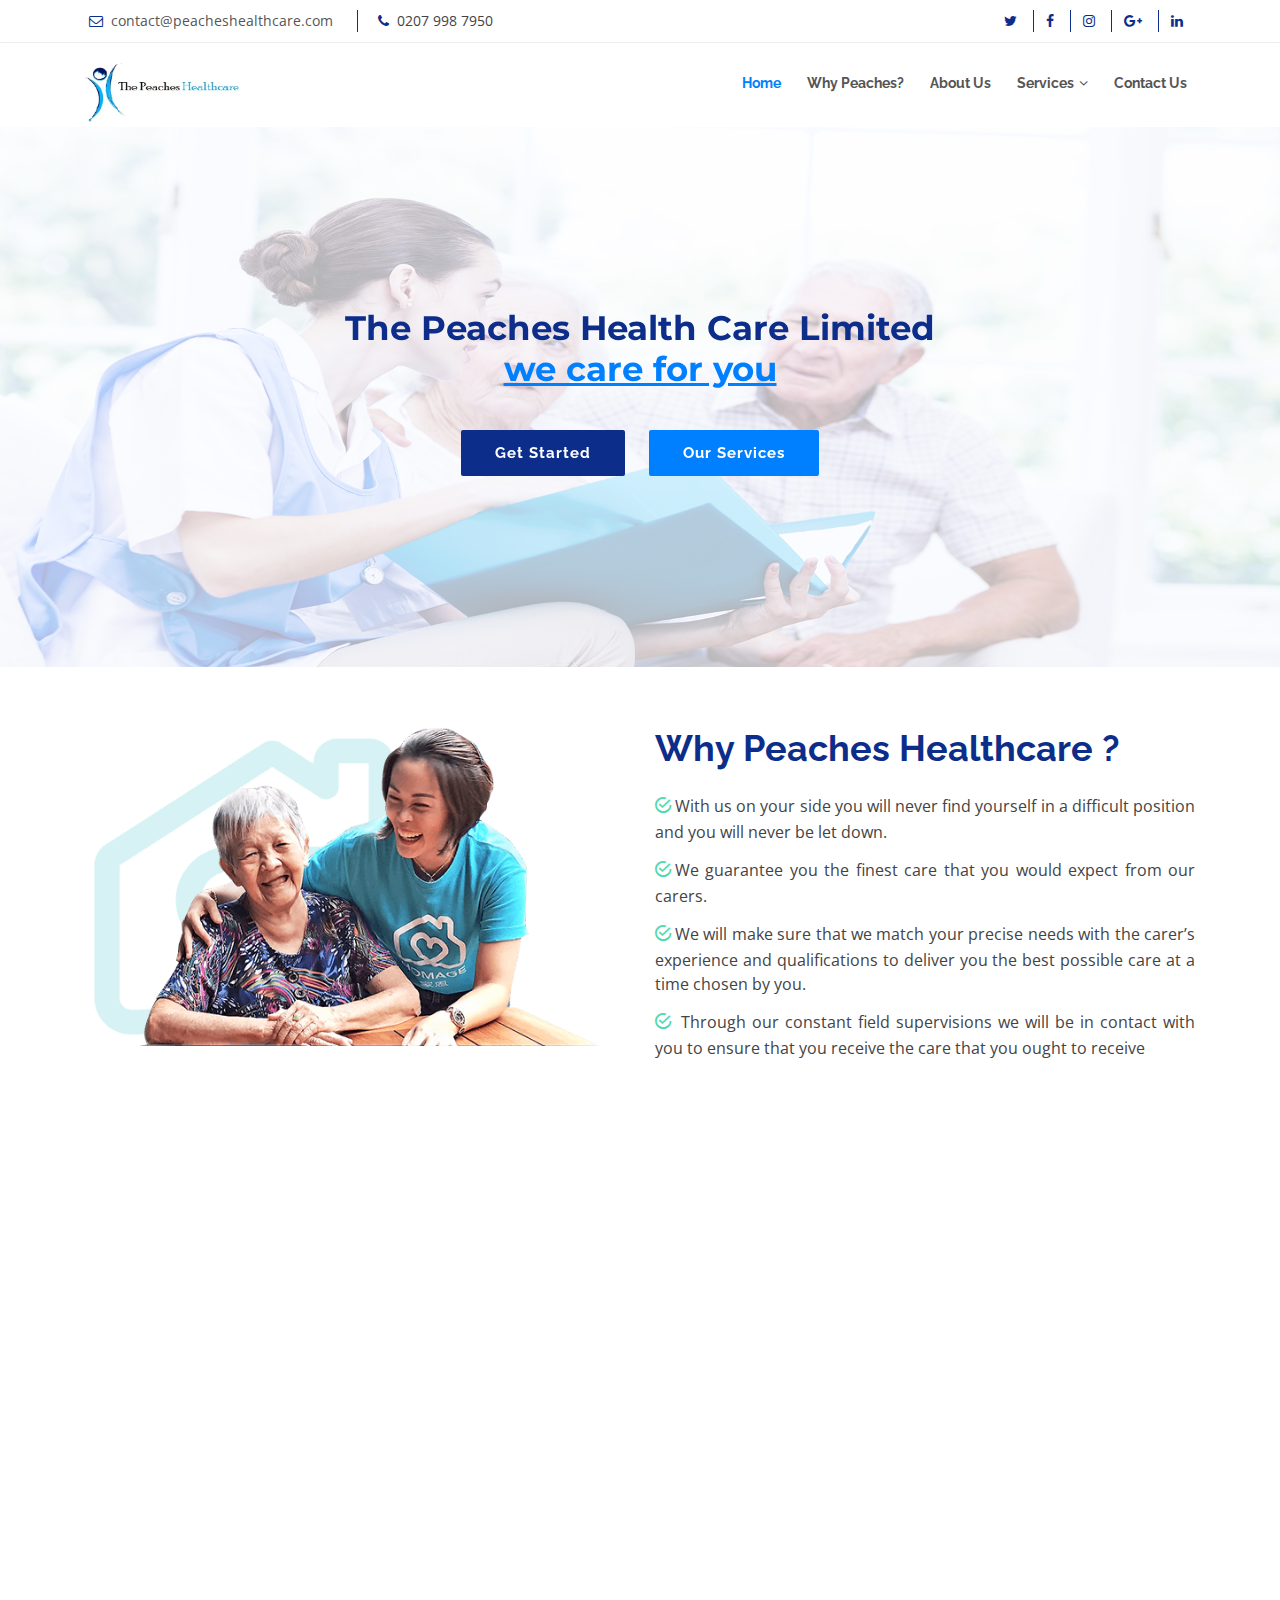
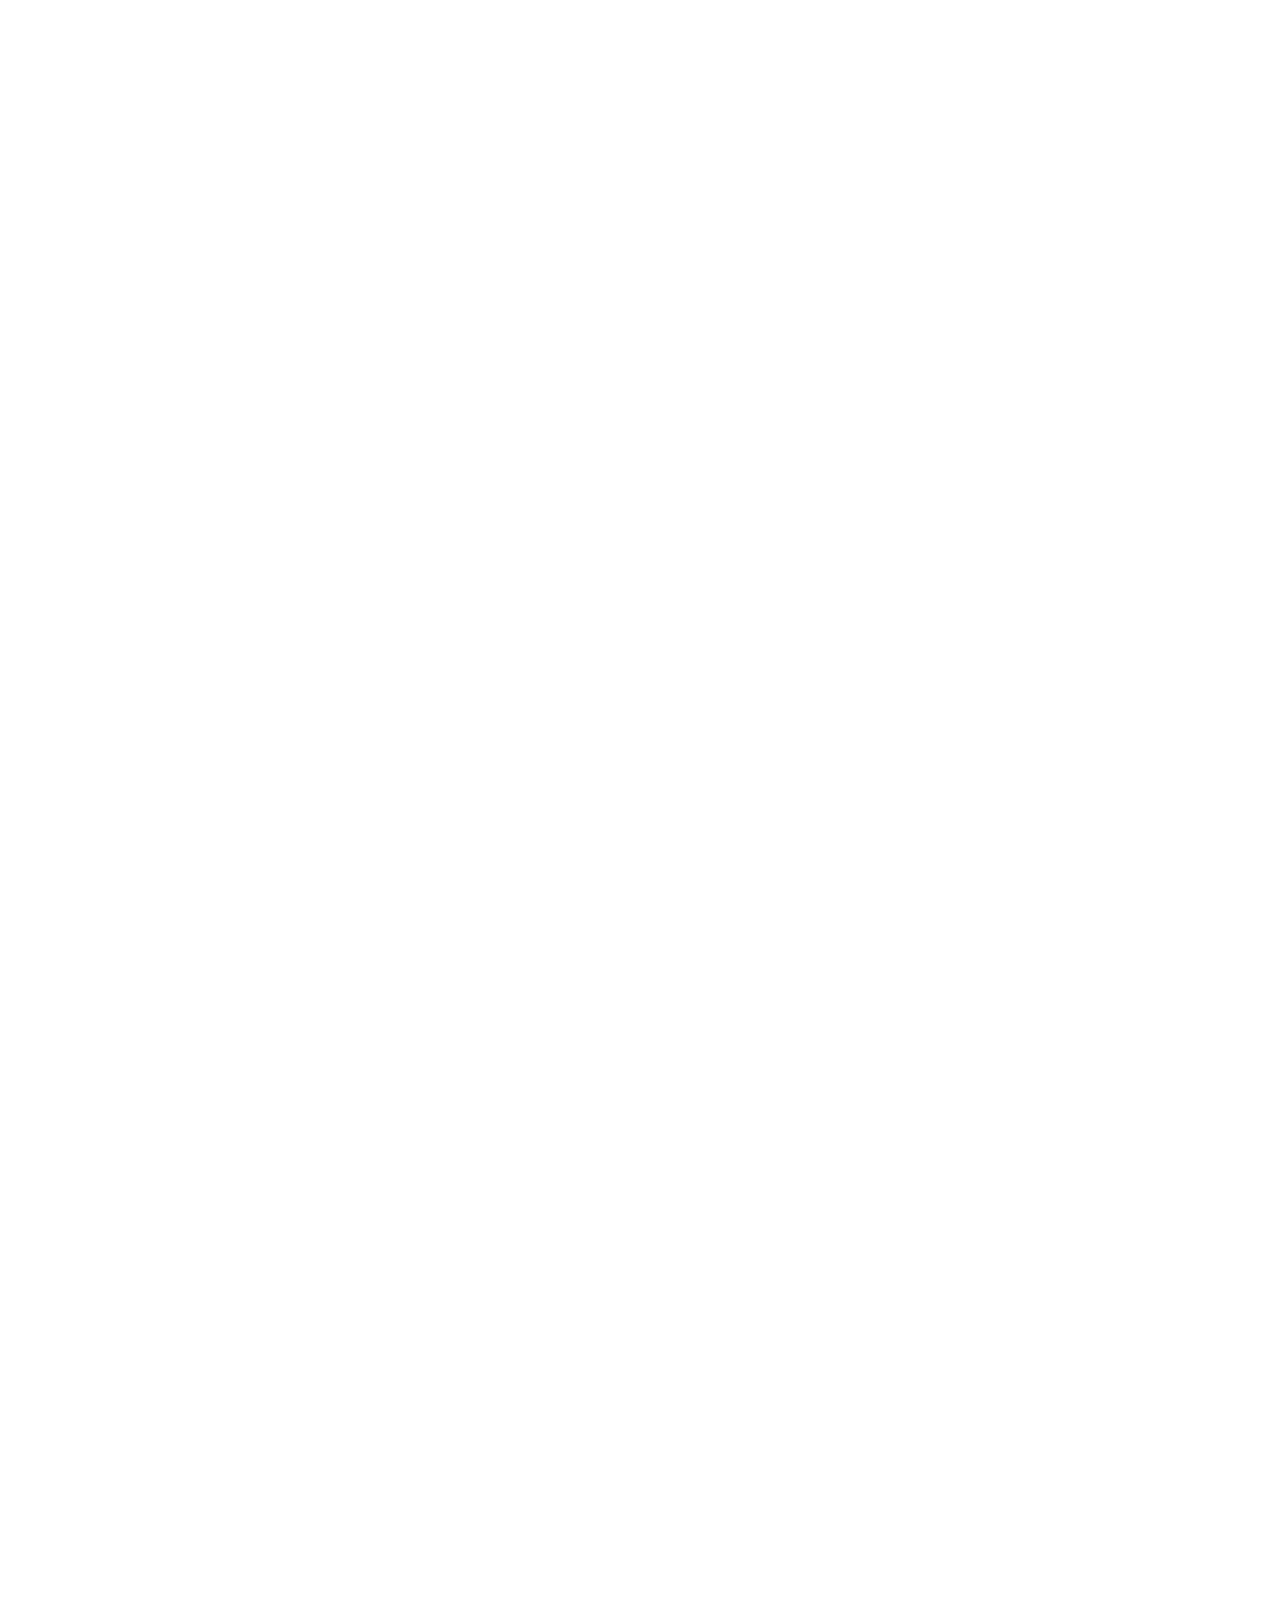
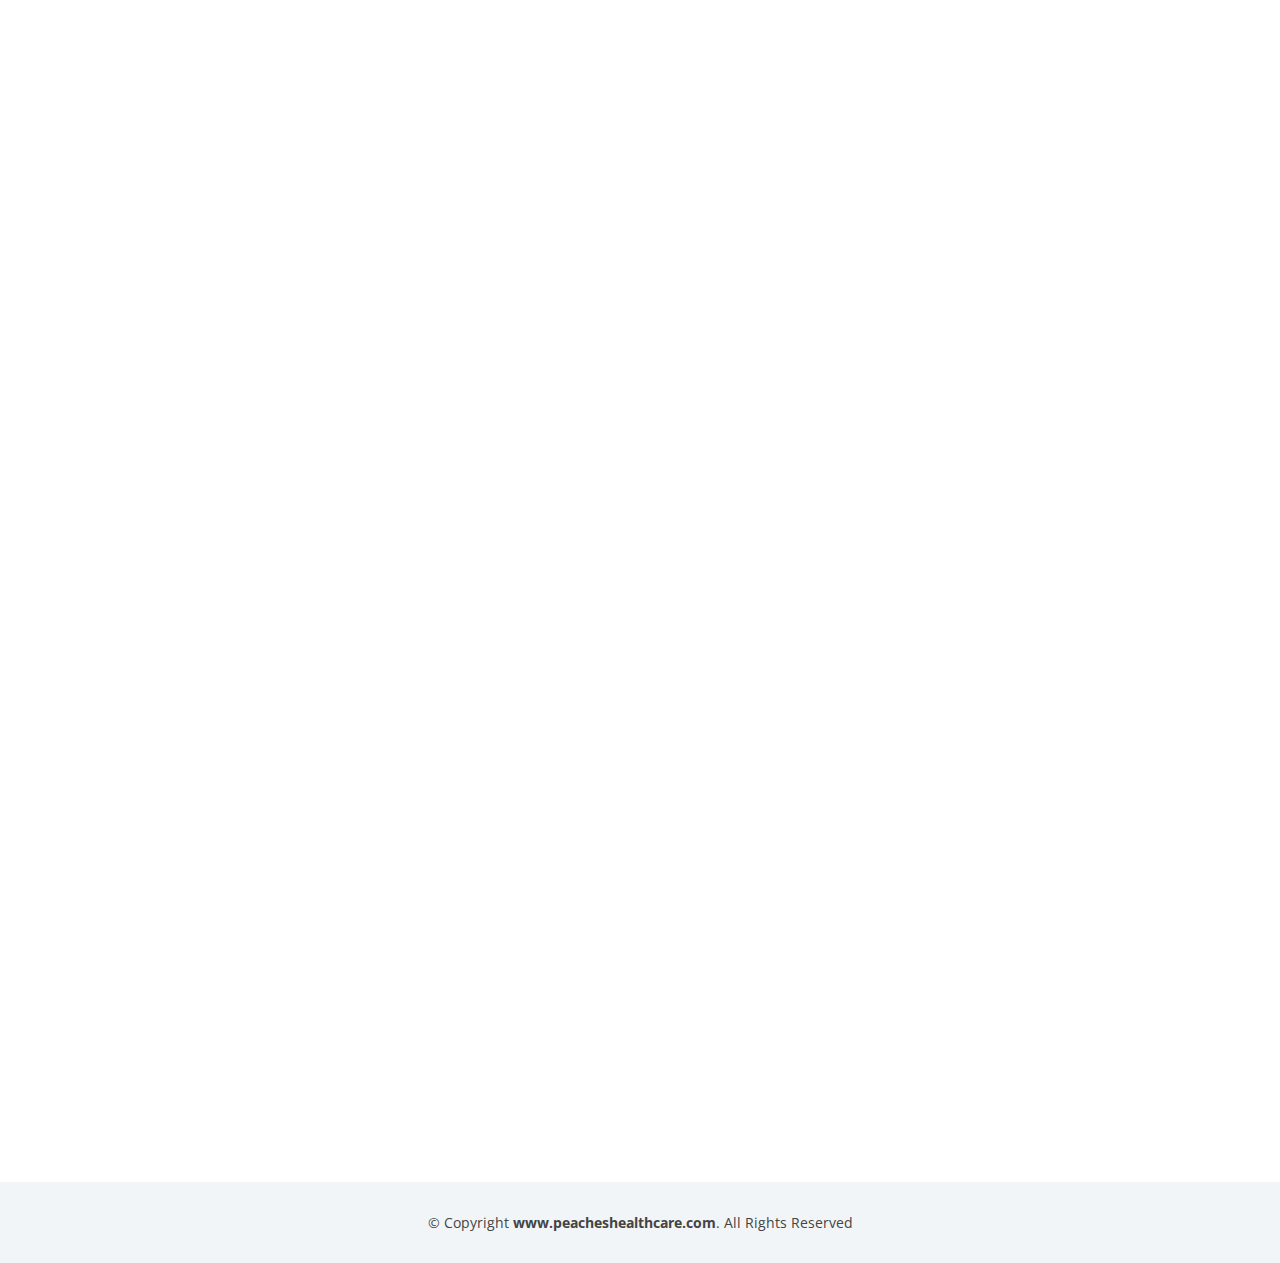
==== commit e25af16e: "commit 13-01-2020" ====
--- a/index.html
+++ b/index.html
@@ -313,11 +313,13 @@
         </div>
 
         <div class="owl-carousel clients-carousel">
-          
-          <img src="img/clients/client-5.png" alt="">
-          <img src="img/clients/client-6.png" alt="">
-          <img src="img/clients/client-7.png" alt="">
-          <img src="img/clients/client-8.png" alt="">
+          <img src="img/clients/clients-1.jpg" alt="">
+          <img src="img/clients/clients-2.jpg" alt="">
+
+          <img src="img/clients/clients-3.jpg" alt="">
+          <img src="img/clients/clients-4.jpg" alt="">
+          <img src="img/clients/clients-5.png" alt="">
+          <img src="img/clients/clients-6.jpg" alt="">
         </div>
 
       </div>
--- a/css/style.css
+++ b/css/style.css
@@ -1087,7 +1087,7 @@
 }
 
 #team .member .details {
-  background: #50d8af;
+  background: #081e5b;
   color: #fff;
   padding: 15px;
   border-radius: 0 0 3px 3px;
@@ -1213,7 +1213,7 @@
 }
 
 #contact .form button[type="submit"] {
-  background: #50d8af;
+  background: #081e5b;
   border: 0;
   border-radius: 3px;
   padding: 10px 30px;
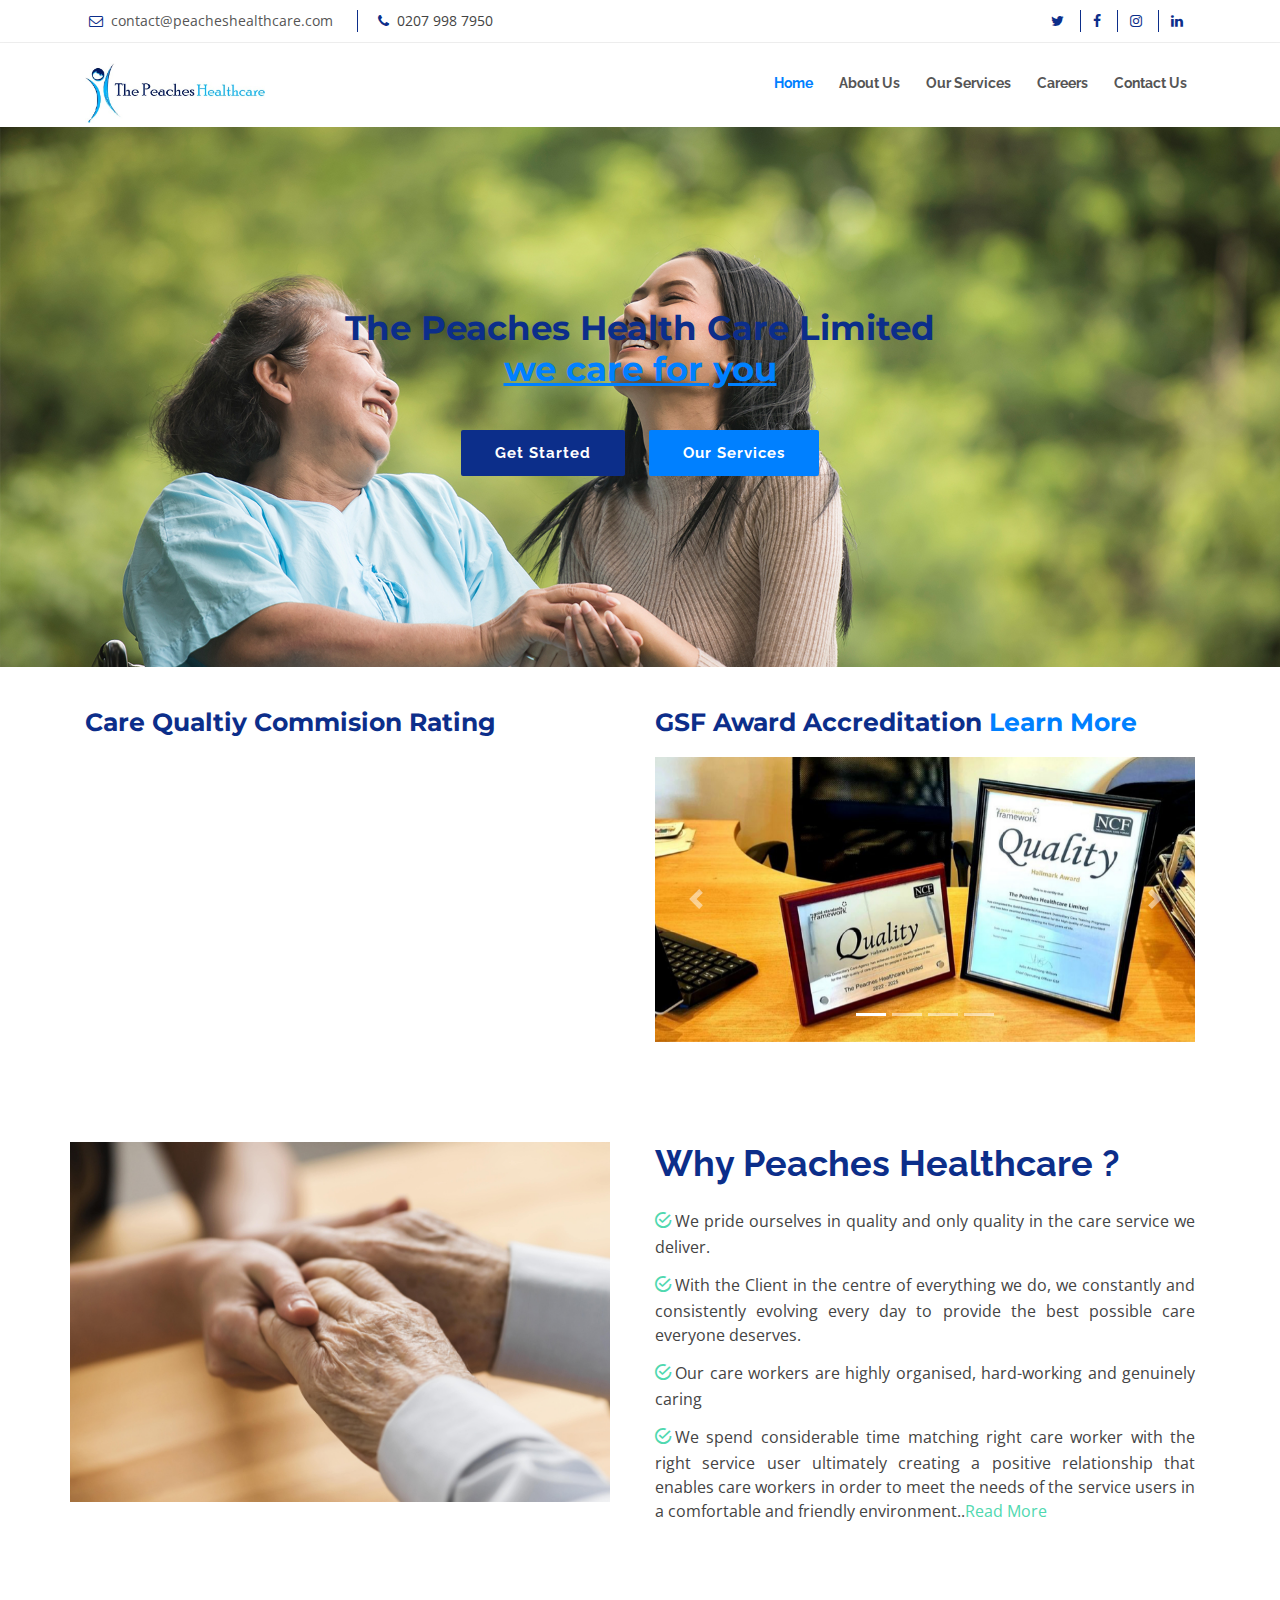
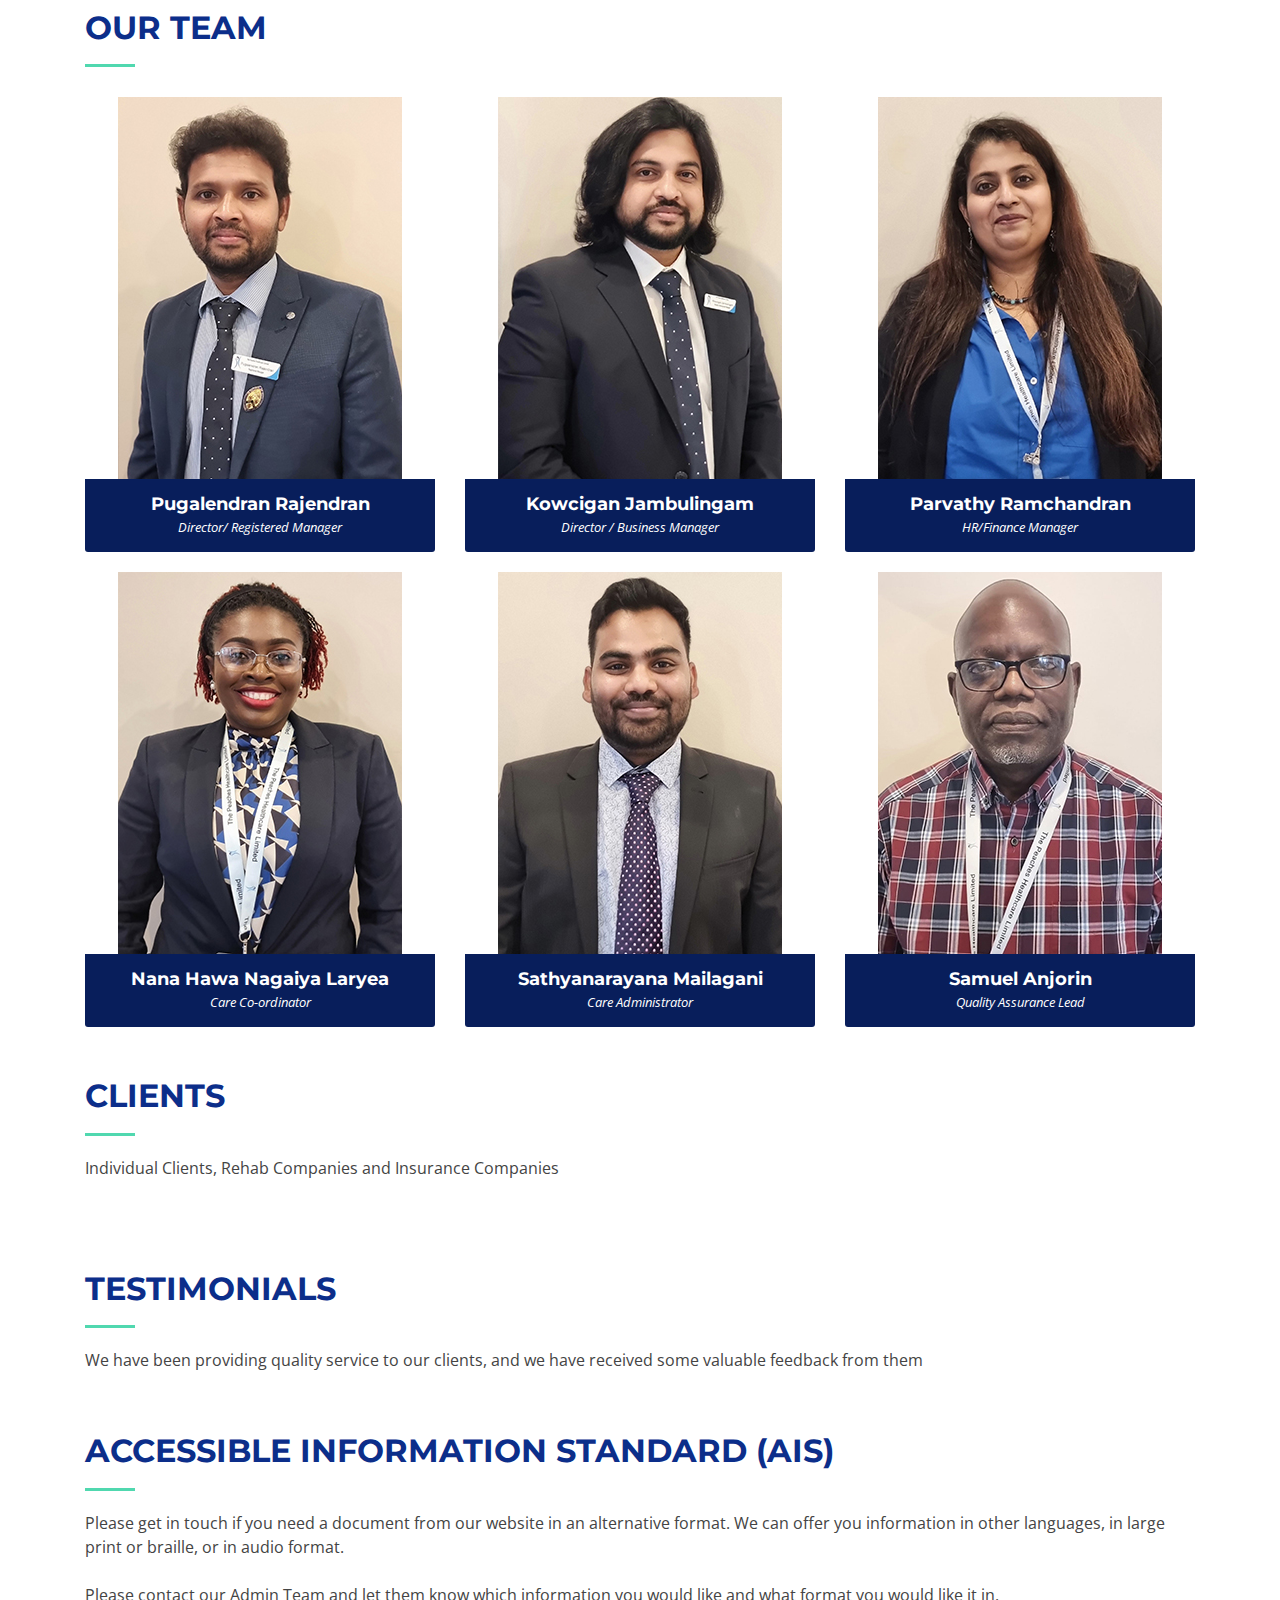
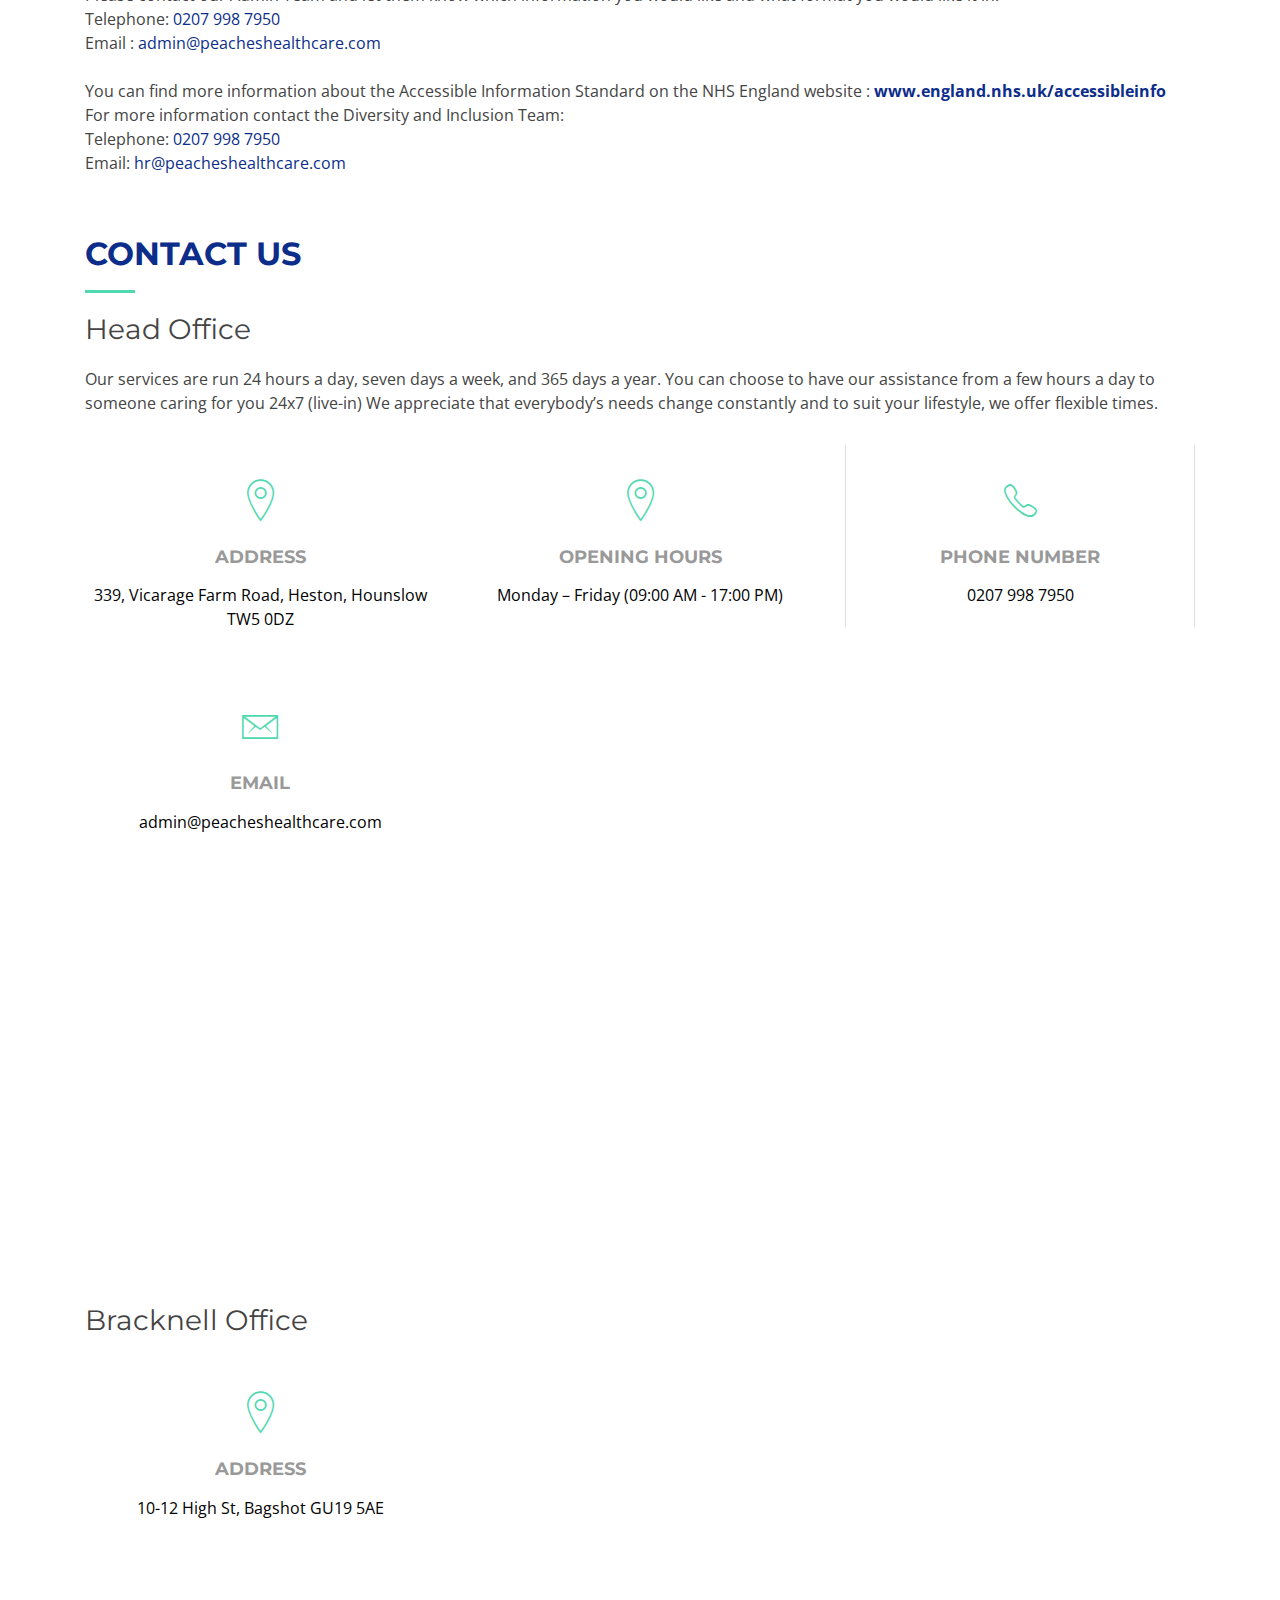
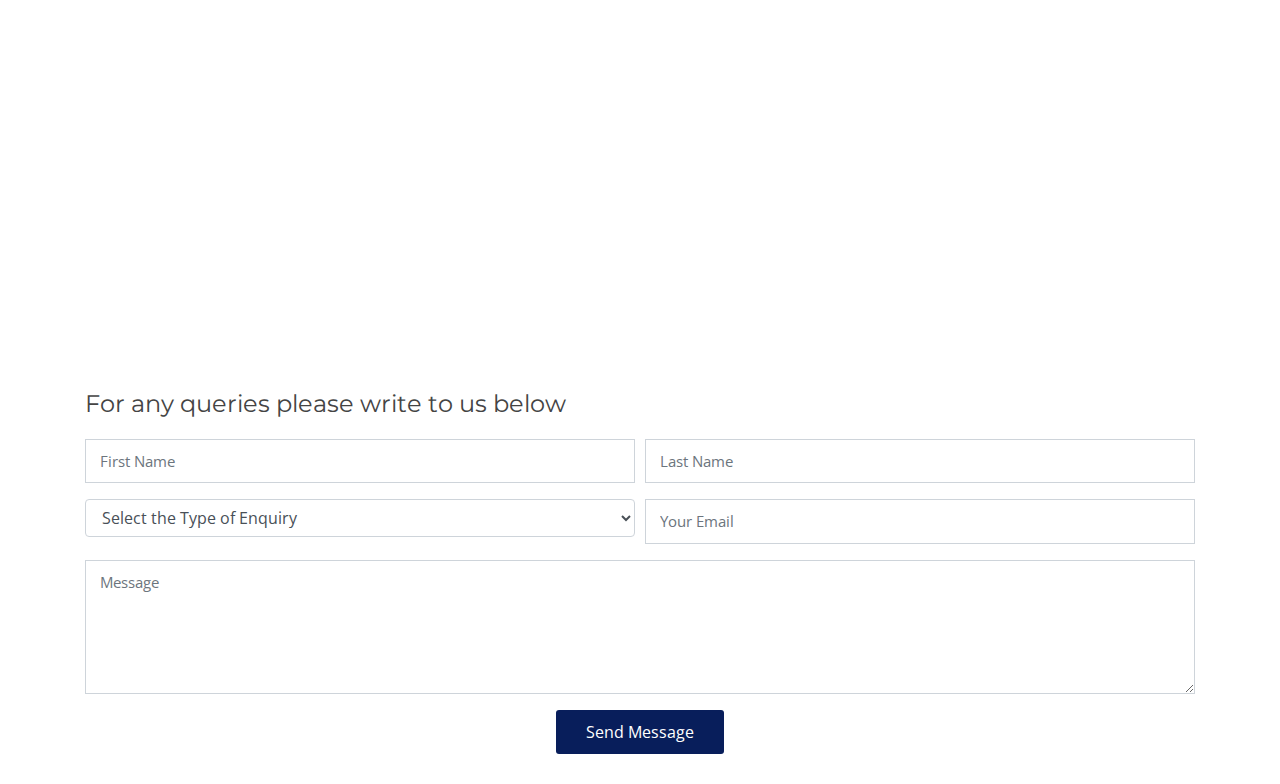
==== commit 444d828a: "commit" ====
--- a/index.html
+++ b/index.html
@@ -28,19 +28,36 @@
   <!-- Main Stylesheet File -->
   <link href="css/style.css" rel="stylesheet">
 
-  <!-- =======================================================
-    Theme Name: Reveal
-    Theme URL: https://bootstrapmade.com/reveal-bootstrap-corporate-template/
-    Author: BootstrapMade.com
-    License: https://bootstrapmade.com/license/
-  ======================================================= -->
+ 
+  <script
+src="https://code.jquery.com/jquery-3.3.1.js"
+integrity="sha256-2Kok7MbOyxpgUVvAk/HJ2jigOSYS2auK4Pfzbm7uH60="
+crossorigin="anonymous">
+</script>
+<script>
+  $(document).ready(function(){
+    $('#myCarousel').carousel();
+  });
+  </script>
+
+<style>
+  .carousel-item img {
+  width: 100%;
+  height: 100%;
+  object-fit: cover;
+}
+.bg-white-opacity {
+  background-color: rgba(255, 255, 255, 0.8);
+}
+
+</style>
+
 </head>
 
+
 <body id="body">
 
-  <!--==========================
-    Top Bar
-  ============================-->
+ 
   <section id="topbar" class="d-none d-lg-block">
     <div class="container clearfix">
       <div class="contact-info float-left">
@@ -48,11 +65,10 @@
         <i class="fa fa-phone"></i> 0207 998 7950
       </div>
       <div class="social-links float-right">
-        <a href="#" class="twitter"><i class="fa fa-twitter"></i></a>
-        <a href="#" class="facebook"><i class="fa fa-facebook"></i></a>
-        <a href="#" class="instagram"><i class="fa fa-instagram"></i></a>
-        <a href="#" class="google-plus"><i class="fa fa-google-plus"></i></a>
-        <a href="#" class="linkedin"><i class="fa fa-linkedin"></i></a>
+        <a href="https://twitter.com/peaches_info" class="twitter"><i class="fa fa-twitter"></i></a>
+        <a href="https://www.facebook.com/peacheshealthcare" class="facebook"><i class="fa fa-facebook"></i></a>
+        <a href="https://www.instagram.com/infopeaches/" class="instagram"><i class="fa fa-instagram"></i></a>
+        <a href="https://www.linkedin.com/in/info-peaches-657a2b238/" class="linkedin"><i class="fa fa-linkedin"></i></a>
       </div>
     </div>
   </section>
@@ -64,7 +80,7 @@
     <div class="container">
 
       <div id="logo" class="pull-left">
-        <h1><a href="#body" class="scrollto"><img src="img/logo.jpeg" width="180px" height="60px"></a></h1>
+        <h1><a href="#body" class="scrollto"><img src="img/logo.jpg" width="180px" height="60px"></a></h1>
         <!-- Uncomment below if you prefer to use an image logo -->
         <!-- <a href="#body"><img src="img/logo.png" alt="" title="" /></a>-->
       </div>
@@ -72,16 +88,44 @@
       <nav id="nav-menu-container">
         <ul class="nav-menu">
           <li class="menu-active"><a href="index.html#body">Home</a></li>
-          <li><a href="index.html#about">Why Peaches?</a></li>
-
-          <li><a href="index.html#call-to-action">About Us</a></li>
-          
+
+          <li class="menu-has-children"><a href="about.html">About Us</a>
+            <ul>
+              <li><a href="about.html">About Peaches</a></li>
+              <li><a href="index.html#about">Why Choose Peaches</a></li>
+              <li><a href="index.html#team">Our Care Team</a></li>
+              
+            </ul>
+          </li>          
        
-          <li class="menu-has-children"><a href="#portfolio">Services</a>
+          <li class="menu-has-children"><a href="services.html">Our Services</a>
             <ul>
-              <li><a href="index.html#portfolio">Homecare Services</a></li>
-              <li><a href="index.html#portfolio">Reablement Services</a></li>
-              <li><a href="index.html#portfolio">Physiotherapy Services</a></li>
+              <li><a href="services.html#sevices1">	Live-in care</a></li>
+              <li><a href="services.html#sevices2">24/7 Specialist complex care</a></li>
+              <li><a href="services.html#sevices3">Companionship</a></li>
+
+              <li><a href="services.html#sevices4">End of life care</a></li>
+              <li><a href="services.html#sevices5">Respite care</a></li>
+
+              <li><a href="services.html#sevices6">Domestic support</a></li>
+              <li><a href="services.html#sevices7">Waking night care</a></li>
+              <li><a href="services.html#sevices8">Sleep over Night stay</a></li>
+              <li><a href="services.html#sevices8">Reablement care</a></li>
+
+
+              
+            </ul>
+          </li>
+          <li class="menu-has-children"><a href="careers.html"> Careers</a>
+            <ul>
+              <li><a href="careers.html#career1">Care Assistant Role</a></li>
+              <li><a href="careers.html#career2">Carers package</a></li>
+              <li><a href="careers.html#career3">Work for us</a></li>
+              <li><a href="careers.html#career4">Careers</a></li>
+              <li><a href="careers.html#career5">Vacancies</a></li>
+              <li><a href="careers.html#career6">Training</a></li>
+
+
               
             </ul>
           </li>
@@ -91,6 +135,7 @@
     </div>
   </header><!-- #header -->
 
+
   <!--==========================
     Intro Section
   ============================-->
@@ -101,6 +146,7 @@
       <div>
         <a href="index.html#about" class="btn-get-started scrollto">Get Started</a>
         <a href="index.html#portfolio" class="btn-projects scrollto">Our Services</a>
+     <!-- <h2><br><span style="color:#0080ff;text-decoration:none">Carer of the Month (Feb - 2023) :</span><img src="img/gold-medal-1300.png" width='80px' height='100px' > Kanwaljit Kaur</h2>-->  
       </div>
     </div>
 
@@ -108,8 +154,7 @@
       <div class="item" style="background-image: url('img/intro-carousel/1.jpg');"></div>
       <div class="item" style="background-image: url('img/intro-carousel/2.jpg');"></div>
       <div class="item" style="background-image: url('img/intro-carousel/3.jpg');"></div>
-      <div class="item" style="background-image: url('img/intro-carousel/4.jpg');"></div>
-      <div class="item" style="background-image: url('img/intro-carousel/5.jpg');"></div>
+      
     </div>
 
   </section><!-- #intro -->
@@ -118,48 +163,91 @@
 
     <!--==========================
       About Section
-    ============================-->
-    <section id="about" class="wow fadeInUp">
-      <div class="container">
+
+    ============================-->
+    
+   
+    <section id="call-to-action" class="wow fadeInUp" style="background-color:white">
+      <div class="container">
+        <div class="row">
+
+          <div class="col-lg-6">
+            <h2 style="font-size: 25px;color: #0c2e8a;font-weight: bold;">Care Qualtiy Commision Rating </h2>
+
+            <script type="text/javascript" src="//www.cqc.org.uk/sites/all/modules/custom/cqc_widget/widget.js?data-id=1-4897944586&data-host=www.cqc.org.uk&type=location"></script>
+
+          </div>
+
+          <div class="col-lg-6">
+            <h2 style="font-size: 25px;color: #0c2e8a;font-weight: bold;">GSF Award Accreditation <a style="color: #0080ff;" href="GSF.html">Learn More</a> </h2>
+
+            <div id="myCarousel" class="carousel slide" data-ride="carousel">
+              <ol class="carousel-indicators">
+                <li data-target="#myCarousel" data-slide-to="0" class="active"></li>
+                <li data-target="#myCarousel" data-slide-to="1"></li>
+                <li data-target="#myCarousel" data-slide-to="2"></li>
+                <li data-target="#myCarousel" data-slide-to="3"></li>
+              </ol>
+              <div class="carousel-inner">
+                <div class="carousel-item active">
+                  <img src="img/GSF/GSF PIC 3.jpg" alt="Slide 1">
+                </div>
+                <div class="carousel-item">
+                  <img src="img/GSF/GSF PIC.jpg" alt="Slide 2">
+                </div>
+                <div class="carousel-item">
+                  <img src="img/GSF/GSF PIC 2 (1).jpg" alt="Slide 3">
+                </div>
+               
+              </div>
+              <a class="carousel-control-prev" href="#myCarousel" role="button" data-slide="prev">
+                <span class="carousel-control-prev-icon" aria-hidden="true"></span>
+                <span class="sr-only">Previous</span>
+              </a>
+              <a class="carousel-control-next" href="#myCarousel" role="button" data-slide="next">
+                <span class="carousel-control-next-icon" aria-hidden="true"></span>
+                <span class="sr-only">Next</span>
+              </a>
+            </div>
+          
+          </div>
+          
+          
+        </div>
+      </div>
+    </section><!-- #about -->
+    <section id="about" class="wow fadeInUp" >
+      <div class="container" >
         <div class="row">
           <div class="col-lg-6 about-img">
-            <img src="img/about-img.png" alt="">
+            <img src="img/peaches/img (20).jpg" alt="">
           </div>
 
           <div class="col-lg-6 content">
             <h2>Why Peaches Healthcare ?</h2>
 
             <ul>
-              <li style="text-align: justify;"><i class="ion-android-checkmark-circle"></i>With us on your side you will never find yourself in a difficult position and you will never be let down.</li>
-              <li style="text-align: justify;"><i class="ion-android-checkmark-circle"></i>We guarantee you the finest care that you would expect from our carers.</li>
-              <li style="text-align: justify;"><i class="ion-android-checkmark-circle"></i>We will make sure that we match your precise needs with the carer’s experience and qualifications to deliver you the best possible care at a time chosen by you.</li>
+              <li style="text-align: justify;"><i class="ion-android-checkmark-circle"></i>We pride ourselves in quality and only quality in the care service we deliver.</li>
+              <li style="text-align: justify;"><i class="ion-android-checkmark-circle"></i>With the Client in the centre of everything we do, we constantly and consistently evolving every day to provide the best possible care everyone deserves. 
+              </li>
+              <li style="text-align: justify;"><i class="ion-android-checkmark-circle"></i>Our care workers are highly organised, hard-working and genuinely caring</li>
            
-              <li style="text-align: justify;"><i class="ion-android-checkmark-circle"></i> Through our constant field supervisions we will be in contact with you to ensure that you receive the care that you ought to receive</li>
+              <li style="text-align: justify;"><i class="ion-android-checkmark-circle"></i>We spend considerable time matching right care worker with the right service 
+                user ultimately creating a positive relationship that enables care workers in order to meet the needs of the service users in a 
+                comfortable and friendly environment..<a href="whypeaches.html">Read More</a></li>
               </ul>
             
           </div>
         </div>
-
       </div>
     </section><!-- #about -->
+    
+    
 
     <!--==========================
       Call To Action Section
     ============================-->
-    <section id="call-to-action" class="wow fadeInUp">
-      <div class="container">
-        <div class="row">
-          <div class="col-lg-9 text-center text-lg-left">
-            <h3 class="cta-title">About Us</h3>
-            <p style="text-align: justify;" class="cta-text"> The Peaches Health Care Limited was the brain child of its founders Mr. Kowcigan Jambulingam and Mr. Pugalendran Rajendran. Even though they both came from physiotherapy background, they are truly passionate in establishing their own business in health care sector. This stimulated them to persuade a Masters degree in Business Administration in Health care management.</p>
-          </div>
-          <div class="col-lg-3 cta-btn-container text-center">
-            <a class="cta-btn align-middle" href="#team">Our Team</a>
-          </div>
-        </div>
-
-      </div>
-    </section><!-- #call-to-action -->
+    
 
     <!--==========================
       Our Team Section
@@ -170,47 +258,70 @@
           <h2>Our Team</h2>
         </div>
         <div class="row">
-          <div class="col-lg-3 col-md-6">
+          <div class="col-lg-4 col-md-6">
             <div class="member">
-              <div class="pic"><img src="img/team-1.jpg" alt=""></div>
+              <div class="pic"><img src="img/Pugalendran Rajendran.jpg" alt=""></div>
               <div class="details">
-                <h4>Mr. Kowcigan Jambulingam</h4>
-                <span>Position</span>
-                <div class="social">
-                  <a href=""><i class="fa fa-twitter"></i></a>
-                  <a href=""><i class="fa fa-facebook"></i></a>
-                  <a href=""><i class="fa fa-google-plus"></i></a>
-                  <a href=""><i class="fa fa-linkedin"></i></a>
-                </div>
-              </div>
-            </div>
-          </div>
-
-          <div class="col-lg-3 col-md-6">
+                <h4>Pugalendran Rajendran</h4>
+                <span>Director/ Registered Manager</span>
+               
+              </div>
+            </div>
+          </div>
+
+          <div class="col-lg-4 col-md-6">
             <div class="member">
-              <div class="pic"><img src="img/team-2.jpg" alt=""></div>
+              <div class="pic"><img src="img/Kowcigan Jambulingam.jpg" alt=""></div>
               <div class="details">
-                <h4>Mr. Pugalendran Rajendran</h4>
-                <span>Position</span>
-                <div class="social">
-                  <a href=""><i class="fa fa-twitter"></i></a>
-                  <a href=""><i class="fa fa-facebook"></i></a>
-                  <a href=""><i class="fa fa-google-plus"></i></a>
-                  <a href=""><i class="fa fa-linkedin"></i></a>
-                </div>
-              </div>
-            </div>
-          </div>
-
-          <div class="section-header">
-            
-            <p style="text-align: justify; padding-left:15px;padding-right:45px">Our PHCL care workers are highly organised, hard-working and genuinely caring. We spend considerable time matching right care worker with the right service user ultimately creating a positive relationship that enables care workers in order to meet the needs of the service users in a comfortable and friendly environment. We aim to minimise the amount of different people that the service user has to deal with on a regular basis, after all, the primary concern is improving the service user's quality of life and health, without adding any extra stress to their lives and maintain the continuity of care.</p>
-          <br/>
-            <p style="text-align: justify; padding-left:15px;padding-right:45px">If you are interested in finding out more details about the services we provide please get in touch and ask to speak to the Registered Care Manager or the Area Manager on 0207 998 7950 or send an email to admin@peacheshealthcare.com
-              If you fund your care from your own resources or receive assistance in the form of a Direct Payment, Individual Budget (IB) or Self Directed Support (SDS) we can help.
-              We are registered and regulated by the Care Quality Commission (CQC) </p>
-
-          </div>
+                <h4>Kowcigan Jambulingam</h4>
+                <span>Director / Business Manager</span>
+               
+              </div>
+            </div>
+          </div>
+          <div class="col-lg-4 col-md-6">
+            <div class="member">
+              <div class="pic"><img src="img/Parvathy Ramchandran.jpg" alt=""></div>
+              <div class="details">
+                <h4>Parvathy Ramchandran</h4>
+                <span>HR/Finance Manager</span>
+               
+              </div>
+            </div>
+          </div>
+          <div class="col-lg-4 col-md-6">
+            <div class="member">
+              <div class="pic"><img src="img/Nana Hawa Nagaiya Laryea.jpg" alt=""></div>
+              <div class="details">
+                <h4>Nana Hawa Nagaiya Laryea</h4>
+                <span>Care Co-ordinator</span>
+              
+              </div>
+            </div>
+          </div>
+          <div class="col-lg-4 col-md-6">
+            <div class="member">
+              <div class="pic"><img src="img/Sathyanarayana Mailagani.jpg" alt=""></div>
+              <div class="details">
+                <h4>Sathyanarayana Mailagani</h4>
+                <span>Care Administrator</span>
+              
+              </div>
+            </div>
+          </div>
+            <div class="col-lg-4 col-md-6">
+            <div class="member">
+              <div class="pic"><img src="img/Samuel Anjorin.jpg" alt=""></div>
+              <div class="details">
+                <h4>Samuel Anjorin</h4>
+                <span>Quality Assurance Lead</span>
+              
+              </div>
+            </div>
+          </div> 
+           
+
+          
 
 
          </div> 
@@ -225,81 +336,7 @@
    <!--==========================
       Our Portfolio Section
     ============================-->
-    <section id="portfolio" class="wow fadeInUp">
-      <div class="container">
-        <div class="section-header">
-          <h2>Our Services</h2>
-          <p><b>Who wants to stay elsewhere…… if we can stay at home?</b>
-            We all love our homes where we have lived all our life with our loved ones, raising our children, cherishing every single happy moment in our life. As we grow older, home becomes a safe haven for us to remain comfortable and happy. But some require a bit of assistance to enjoy their home to fullest.
-            At Peaches Health care, we believe in enabling this dream come true</p>
-            <div class="section-header">
-              <p>  Who do we look after? <br/><br/>
-                Any adults over the age of 18. This includes,<br/>
-      
-                <ul>
-                  <li style="text-align: justify;">People with disability</li>
-                  <li style="text-align: justify;">People with Dementia</li>
-                  <li style="text-align: justify;">Frail and elderly people</li>
-                  <li style="text-align: justify;">People with learning disabilities</li>
-                  <li style="text-align: justify;">People suffering from terminal illness</li>
-      
-                  </ul>
-               
-               </p>
-
-               <p>  Our Services includes <br/>
-            </div>
-        </div>
-      </div>
-      <div class="col-lg-6 content">
-
-     
-      </div>
-    
-
-     
-      <div class="container-fluid">
-        <div class="row no-gutters">
-
-          <div class="col-lg-3 col-md-4">
-            <div class="portfolio-item wow fadeInUp">
-              <a href="img/portfolio/1.jpg" class="portfolio-popup">
-                <img src="img/portfolio/1.jpg" alt="">
-                <div class="portfolio-overlay">
-                  <div class="portfolio-info"><h2 class="wow fadeInUp"><a style="color: #ffffff;" href="Services.html" target="\blank">Personal Care</a></h2></div>
-                </div>
-              </a>
-            </div>
-          </div>
-
-          <div class="col-lg-3 col-md-4">
-            <div class="portfolio-item wow fadeInUp">
-              <a href="img/portfolio/2.jpg" class="portfolio-popup">
-                <img src="img/portfolio/2.jpg" alt="">
-                <div class="portfolio-overlay">
-                  <div class="portfolio-info"><h2 class="wow fadeInUp"><a style="color: #ffffff;" href="Services.html" target="\blank"> Domestic Help</a></h2></div>
-                </div>
-              </a>
-            </div>
-          </div>
-
-          <div class="col-lg-3 col-md-4">
-            <div class="portfolio-item wow fadeInUp">
-              <a href="img/portfolio/3.jpg" class="portfolio-popup">
-                <img src="img/portfolio/3.jpg" alt="">
-                <div class="portfolio-overlay">
-                  <div class="portfolio-info"><h2 class="wow fadeInUp"><a style="color: #ffffff;" href="Services.html#about2" target="\blank"> Companionship</a></h2></div>
-                </div>
-              </a>
-            </div>
-          </div>
-
-          
-
-        </div>
-
-      </div>
-    </section><!-- #portfolio -->
+   
 
     <!--==========================
       Clients Section
@@ -312,13 +349,12 @@
             </p>
         </div>
 
-        <div class="owl-carousel clients-carousel">
+         <div class="owl-carousel clients-carousel">
           <img src="img/clients/clients-1.jpg" alt="">
           <img src="img/clients/clients-2.jpg" alt="">
 
-          <img src="img/clients/clients-3.jpg" alt="">
-          <img src="img/clients/clients-4.jpg" alt="">
-          <img src="img/clients/clients-5.png" alt="">
+        
+          <img src="img/clients/clients-5.jpg" alt="">
           <img src="img/clients/clients-6.jpg" alt="">
         </div>
 
@@ -327,9 +363,60 @@
 
     
 
-    <!--==========================
-      Testimonials Section
-    ============================-->
+
+      <section id="testimonials" class="wow fadeInUp">
+      <div class="container">
+        <div class="section-header">
+          <h2>Testimonials</h2>
+          <p>We have been providing quality service to our clients, and we have received some valuable feedback from them</p>
+        </div>
+        <div class="owl-carousel testimonials-carousel">
+
+            <div class="testimonial-item" >
+                  <h3>Ann W </h3>
+              <h4>(Wife of Client) </h4>
+              <p style="text-align:justify"><br>
+                <img src="img/quote-sign-left.png" class="quote-sign-left" alt="">
+               This fantastic team of carers provided by Peaches Healthcare are a boon for me and my husband. With us both being disabled, life was not easy. They came in to our lives when we needed someone the most and have lit up our home and lives with nothing but, smiles and happiness. They have been very professional and thorough in looking after my husband, given his complex care needs. Their care delivery is second to none. Lastly but not least to say that the management have been a pillar that we have been relying on for any unexpected increase in care demands. Nothing is too hard for these people. Just brilliant. The Peaches meet all the perfect expectations of my husband's needs.
+                <img src="img/quote-sign-right.png" class="quote-sign-right" alt=""><br>
+              </p>
+            
+            </div>
+
+            <div class="testimonial-item" >
+                 <h3>Social Workers</h3>
+              <h4>Stakeholder Satisfaction Survey</h4>
+              <p style=  "text-align: justify;"><br>
+                <img src="img/quote-sign-left.png" class="quote-sign-left" alt="">
+              
+   Staff demonstrates professionalism and maintain effective and professional communication with parties involve in patient care such as GP,CHC, Social Services, family etc. Highly professional in communicating, engaging and completing delegated healthcare task <br><br>
+  A very reliable and well run agency that focus on the care and well-being of the service users in their care
+
+                <img src="img/quote-sign-right.png" class="quote-sign-right" alt="">
+              </p><br>
+             
+            </div>
+ <div class="testimonial-item" >
+                  <h3>Heather M </h3>
+              <h4>(Daughter of Client) </h4>
+              <p style="text-align:justify"><br>
+                <img src="img/quote-sign-left.png" class="quote-sign-left" alt="">
+              Overall Experience 4 out of 5 <br>
+Peaches looked after my father for approx 9-months. They were professional, caring and approachable. I had daily updates on my father's wellbeing as I lived some distance away. They took care of his needs, and when necessary, called for medical assistance when required. My father had a number of carers, which he built up relationship overtime. We had some small issues, to begin with, but were soon sorted out to a mutual agreement. Initially, it was very difficult for my father to accept that he needed the help, but soon realised he could no longer manage on his own. Any concerns I had were soon sorted out with the management team, who were very understanding and approachable.
+                <img src="img/quote-sign-right.png" class="quote-sign-right" alt=""><br>
+              </p>
+            
+            </div>
+           
+
+           
+
+         
+
+        </div>
+
+      </div>
+    </section><!-- #testimonials -->
    <!-- #testimonials -->
 
     <!--==========================
@@ -342,10 +429,38 @@
     <!--==========================
       Contact Section
     ============================-->
+    <section>
+      <div class="container">
+        <div class="section-header">
+          <h2>Accessible Information Standard (AIS)</h2>
+
+        <p>Please get in touch if you need a document from our website in an alternative format. We can offer you information in other languages, in large print or braille, or in audio format.
+
+      <br><br>Please contact our Admin Team and let them know which information you would like and what format you would like it in.
+
+      <br> Telephone: <span style="color: #0c2e8a;">0207 998 7950</span> 
+      <br> Email : <span style="color: #0c2e8a;">admin@peacheshealthcare.com</span>
+
+      <br><br>You can find more information about the Accessible Information Standard on the NHS England website : <a href="https://www.england.nhs.uk/accessibleinfo" style="font-weight: bold;color: #0c2e8a;">www.england.nhs.uk/accessibleinfo</a>
+
+      <br>For more information contact the Diversity and Inclusion Team: <br>
+      
+      Telephone: <span style="color: #0c2e8a;">0207 998 7950</span><br>
+      Email: <span style="color: #0c2e8a;"> hr@peacheshealthcare.com </span> </p>  
+
+          </div>
+      </div>
+
+ 
+
+      
+      </section>
+
     <section id="contact" class="wow fadeInUp">
       <div class="container">
         <div class="section-header">
           <h2>Contact Us</h2>
+          <h3>Head Office</h3>
           <p>Our services are run 24 hours a day, seven days a week, and 365 days a year. You can choose to have our
             assistance from a few hours a day to someone caring for you 24x7 (live-in)
             We appreciate that everybody’s needs change constantly and to suit your lifestyle, we offer flexible times.</p>
@@ -356,10 +471,22 @@
           <div class="col-md-4">
             <div class="contact-address">
               <i class="ion-ios-location-outline"></i>
+              
+
               <h3>Address</h3>
-              <address> Norwood Hall, Norwood green road, Southall, UB2 4LA</address>
-            </div>
-          </div>
+              <address> 339, Vicarage Farm Road, Heston, Hounslow TW5 0DZ</address>
+
+            </div>
+          </div>
+          <div class="col-md-4">
+            <div class="contact-address">
+              <i class="ion-ios-location-outline"></i>
+              <h3>Opening Hours</h3>
+              <address> Monday – Friday (09:00 AM - 17:00 PM)</address>
+
+            </div>
+          </div>
+        
          
 
 
@@ -376,7 +503,7 @@
             <div class="contact-email">
               <i class="ion-ios-email-outline"></i>
               <h3>Email</h3>
-              <p><a href="mailto:info@example.com">contact@peacheshealthcare.com</a></p>
+              <p><a href="mailto:info@example.com">admin@peacheshealthcare.com</a></p>
             </div>
           </div>
 
@@ -384,33 +511,69 @@
       </div>
 
       <div class="container mb-4">
-        <iframe src="https://www.google.com/maps/embed?pb=!1m18!1m12!1m3!1d2484.006817510884!2d-0.36958058469474986!3d51.49474237963311!2m3!1f0!2f0!3f0!3m2!1i1024!2i768!4f13.1!3m3!1m2!1s0x48760d49eb29b24d%3A0x959e2666a68d2987!2sThe%20Magical%20Hands%20Limited!5e0!3m2!1sen!2sin!4v1574191079391!5m2!1sen!2sin" width="100%" height="380" frameborder="0" style="border:0" allowfullscreen></iframe>
-      </div>
-      
-      <div class="container">
+        <iframe src="https://www.google.com/maps/embed?pb=!1m18!1m12!1m3!1d2483.9726337112606!2d-0.36864478434344344!3d51.495369679633136!2m3!1f0!2f0!3f0!3m2!1i1024!2i768!4f13.1!3m3!1m2!1s0x48760daf9337ea63%3A0x5d130d5ec9929472!2sThe%20Peaches%20Healthcare%20Limited!5e0!3m2!1sen!2sin!4v1652968137263!5m2!1sen!2sin" width="100%" height="380" frameborder="0" style="border:0" allowfullscreen></iframe>
+      </div>
+
+      <div class="container">
+        <h3>Bracknell Office </h3>
+
+      <div class="row contact-info">
+
+        <div class="col-md-4">
+          <div class="contact-address">
+            <i class="ion-ios-location-outline"></i>
+            <h3>Address</h3>
+            <address> 10-12 High St, Bagshot GU19 5AE</address>
+
+          </div>
+        </div>
+        
+      </div>
+      <div class="container mb-4">
+        <iframe src="https://www.google.com/maps/embed?pb=!1m14!1m8!1m3!1d622.8306535234375!2d-0.6945064!3d51.3603656!3m2!1i1024!2i768!4f13.1!3m3!1m2!1s0x48767f71f12b191d%3A0x511def9b44ab4137!2sChamberlain%20House%2C%2010-12%20High%20St%2C%20Bagshot%20GU19%205AE%2C%20UK!5e0!3m2!1sen!2sin!4v1652966439621!5m2!1sen!2sin" width="100%" height="380" frameborder="0" style="border:0" allowfullscreen></iframe>
+      </div>
+
+      </div>
+      <div class="container">
+        <h4>For any queries please write to us below</h4>
+
         <div class="form">
-          <div id="sendmessage">Your message has been sent. Thank you!</div>
-          <div id="errormessage"></div>
-          <form action="" method="post" role="form" class="contactForm">
+          
+          <form action="" id="contact_form" name="contact_form" method="post" class="contactForm">
             <div class="form-row">
               <div class="form-group col-md-6">
-                <input type="text" name="name" class="form-control" id="name" placeholder="Your Name" data-rule="minlen:4" data-msg="Please enter at least 4 chars" />
+                <input type="text" name="name" class="form-control" id="name" placeholder="First Name" data-rule="minlen:4" data-msg="Please enter at least 4 chars" />
                 <div class="validation"></div>
+              </div>
+
+              <div class="form-group col-md-6">
+                <input type="text" name="lname" class="form-control" id="lname" placeholder="Last Name" data-rule="minlen:4" data-msg="Please enter at least 4 chars" />
+                <div class="validation"></div>
+              </div>
+              
+              <div class="form-group col-md-6" style="color:#495057">
+                <select name="type" class="form-control" id="type" >
+                  <option value="">Select the Type of Enquiry</option>
+
+                  <option value="Care_Enquiry">Care Enquiry</option>
+                  <option value="Job_Enquiry">Job Enquiry</option>
+
+                </select>
               </div>
               <div class="form-group col-md-6">
                 <input type="email" class="form-control" name="email" id="email" placeholder="Your Email" data-rule="email" data-msg="Please enter a valid email" />
                 <div class="validation"></div>
               </div>
             </div>
+            
             <div class="form-group">
-              <input type="text" class="form-control" name="subject" id="subject" placeholder="Subject" data-rule="minlen:4" data-msg="Please enter at least 8 chars of subject" />
+              <textarea class="form-control" name="message1" id="message1" rows="5" data-rule="required" data-msg="Please write something for us" placeholder="Message"></textarea>
               <div class="validation"></div>
             </div>
-            <div class="form-group">
-              <textarea class="form-control" name="message" rows="5" data-rule="required" data-msg="Please write something for us" placeholder="Message"></textarea>
-              <div class="validation"></div>
-            </div>
             <div class="text-center"><button type="submit">Send Message</button></div>
+            
+            <div style="text-align: center;" id="response-message"></div>
+
           </form>
         </div>
 
@@ -422,26 +585,13 @@
   <!--==========================
     Footer
   ============================-->
-  <footer id="footer">
-    <div class="container">
-      <div class="copyright">
-        &copy; Copyright <strong>www.peacheshealthcare.com</strong>. All Rights Reserved
-      </div>
-      <div class="credits">
-        <!--
-          All the links in the footer should remain intact.
-          You can delete the links only if you purchased the pro version.
-          Licensing information: https://bootstrapmade.com/license/
-          Purchase the pro version with working PHP/AJAX contact form: https://bootstrapmade.com/buy/?theme=Reveal
-        -->
-      </div>
-    </div>
-  </footer><!-- #footer -->
+  <div id="footer1">
+  
+  </div>
 
   <a href="#" class="back-to-top"><i class="fa fa-chevron-up"></i></a>
 
   <!-- JavaScript Libraries -->
-  <script src="lib/jquery/jquery.min.js"></script>
   <script src="lib/jquery/jquery-migrate.min.js"></script>
   <script src="lib/bootstrap/js/bootstrap.bundle.min.js"></script>
   <script src="lib/easing/easing.min.js"></script>
@@ -453,10 +603,49 @@
   <script src="lib/sticky/sticky.js"></script>
 
   <!-- Contact Form JavaScript File -->
-  <script src="contactform/contactform.js"></script>
 
   <!-- Template Main Javascript File -->
   <script src="js/main.js"></script>
+  
+  <script>
+  $(document).ready(function () {
+    $('#contact_form').submit(function (event) {
+      event.preventDefault(); // Prevent form submission
+
+      // Get form data
+      var formData = {
+        name: $('#name').val(),
+        lname: $('#lname').val(),
+        type: $('#type').val(),
+        email: $('#email').val(),
+        message1: $('#message1').val(),
+      };
+
+      // Check if form is filled out
+     
+
+      // Send AJAX request
+      $.ajax({
+        type: 'POST',
+        url: 'contact2.php',
+        data: formData,
+        dataType: 'json',
+        encode: true
+      })
+        .done(function (response) {
+          // Display response message
+          $('#response-message').text(response.message);
+                $('#contact_form')[0].reset();
+
+
+        })
+        .fail(function (response) {
+          // Display error message
+          $('#response-message').text('Error occurred while processing the request.');
+        });
+    });
+  });
+</script>
 
 </body>
 </html>
--- a/css/style.css
+++ b/css/style.css
@@ -615,7 +615,7 @@
 }
 
 #about1 .content p {
-  line-height: 26px;
+  line-height: 35px;
 }
 
 #about1 .content p:last-child {
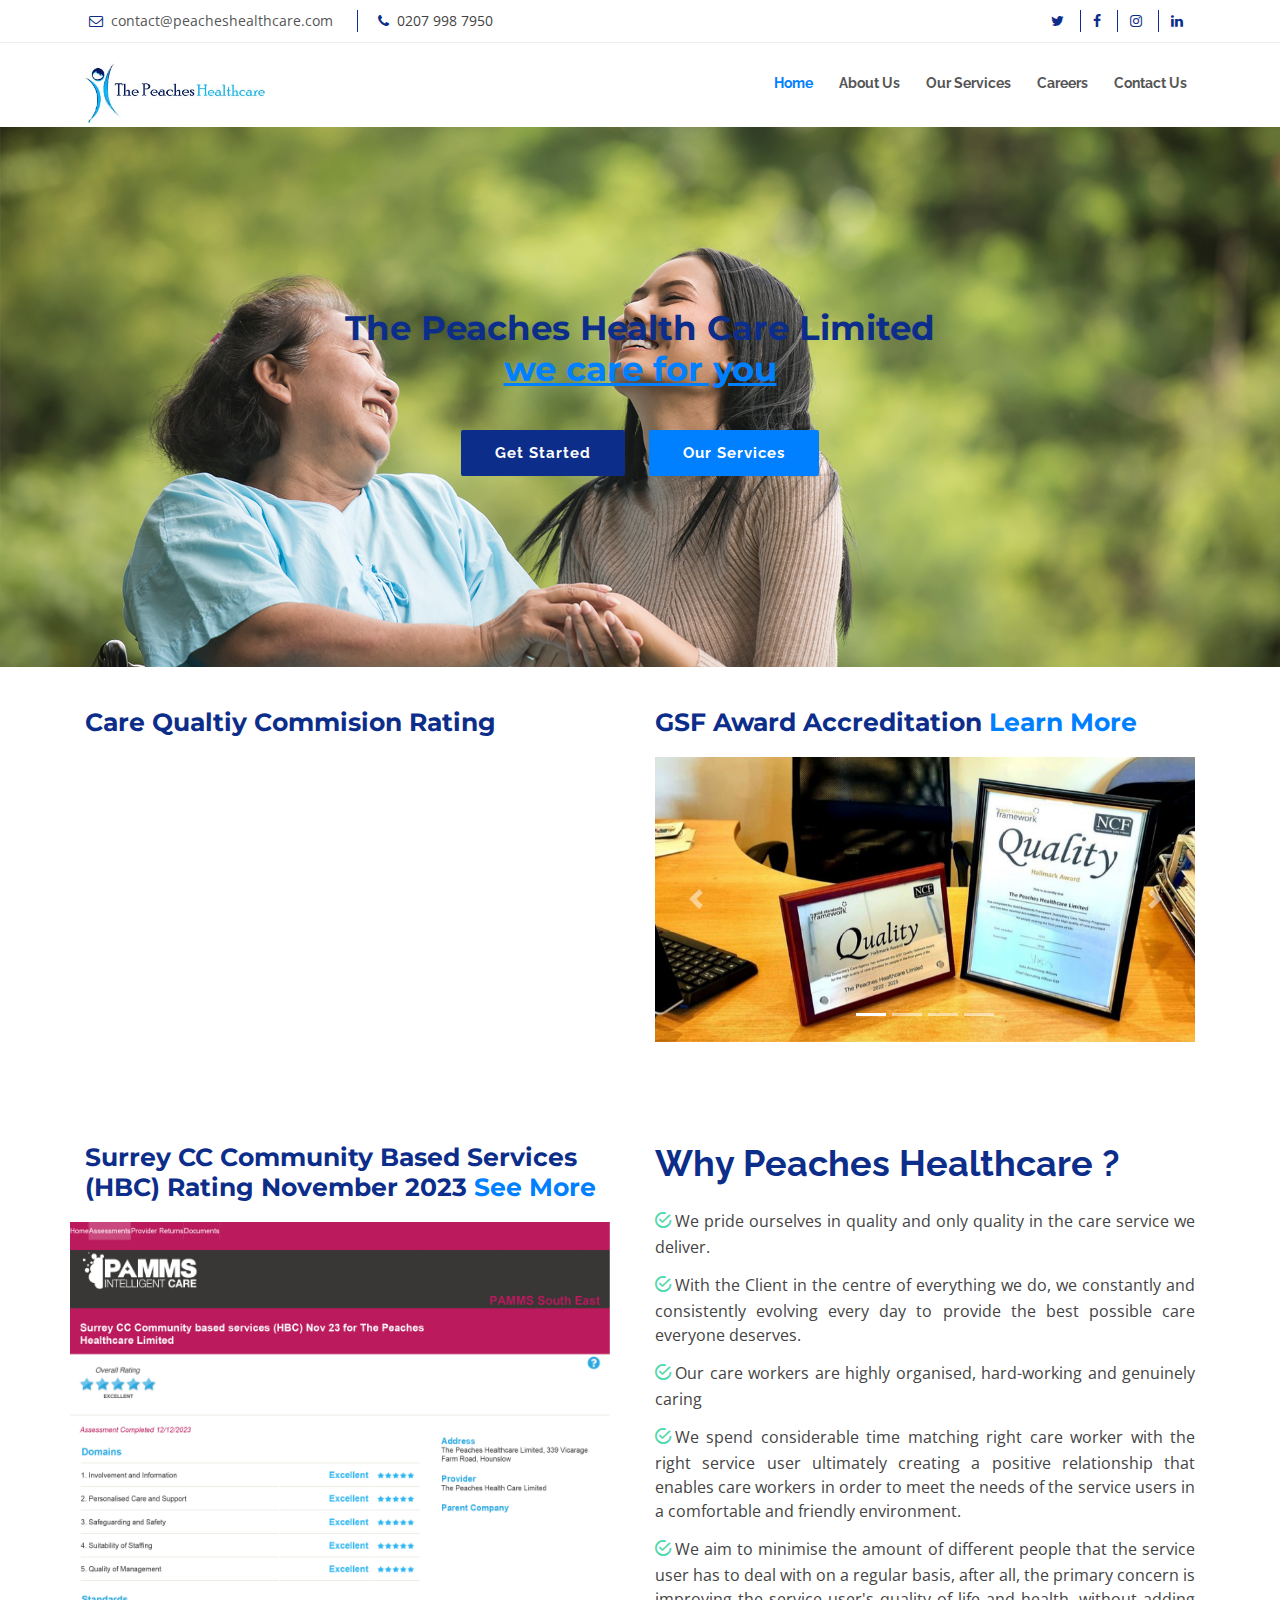
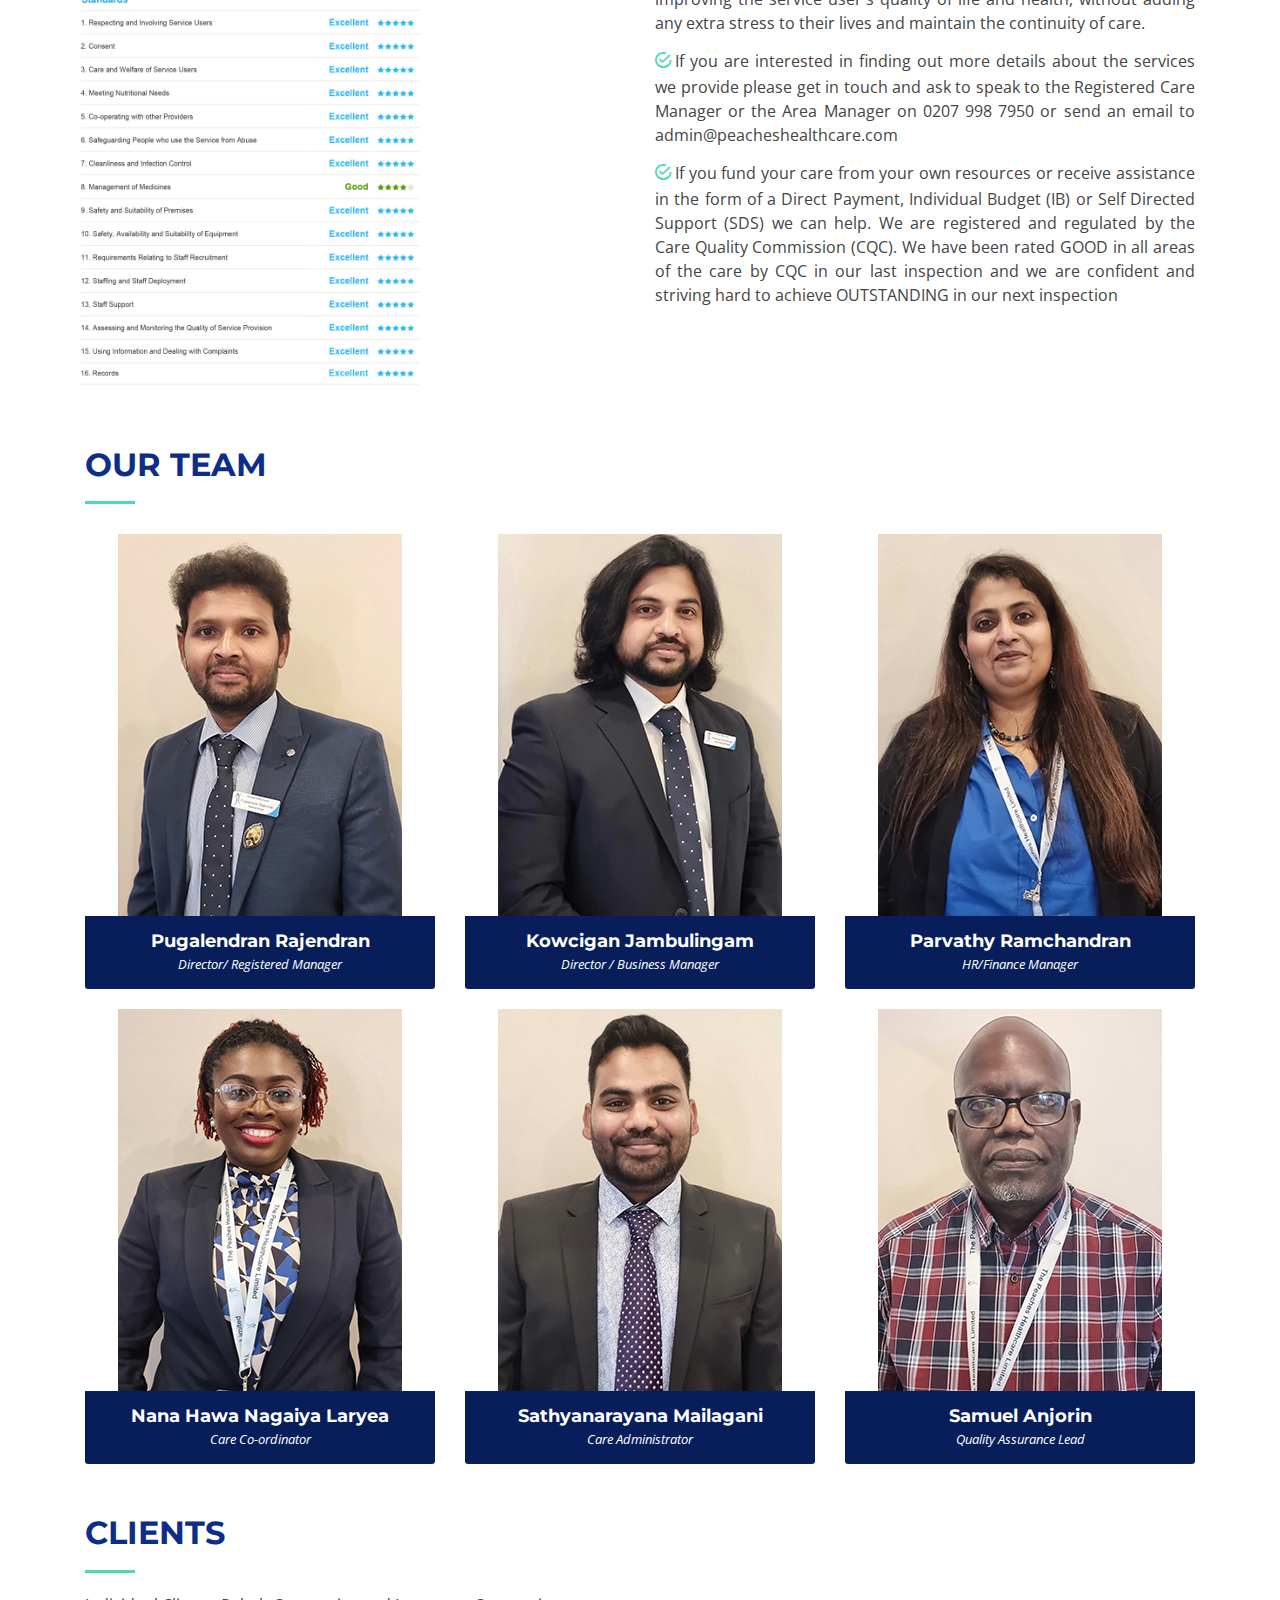
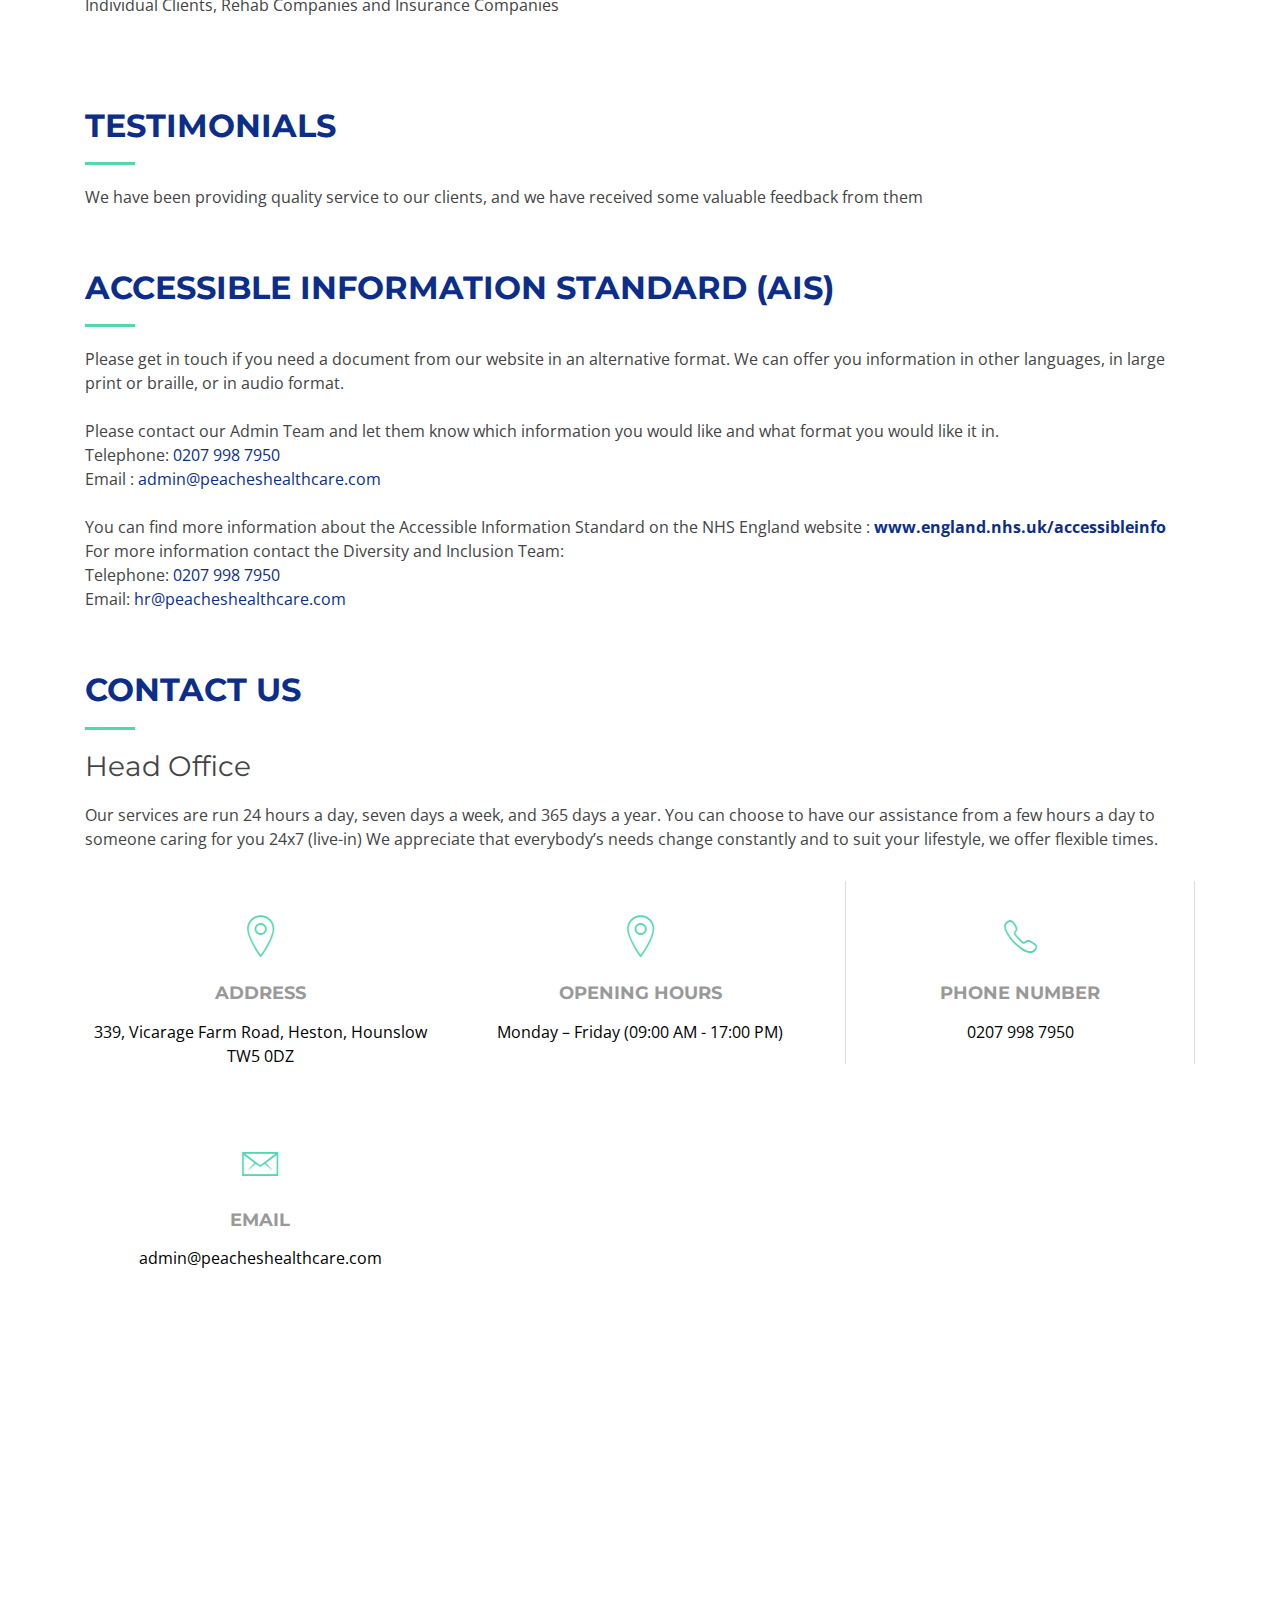
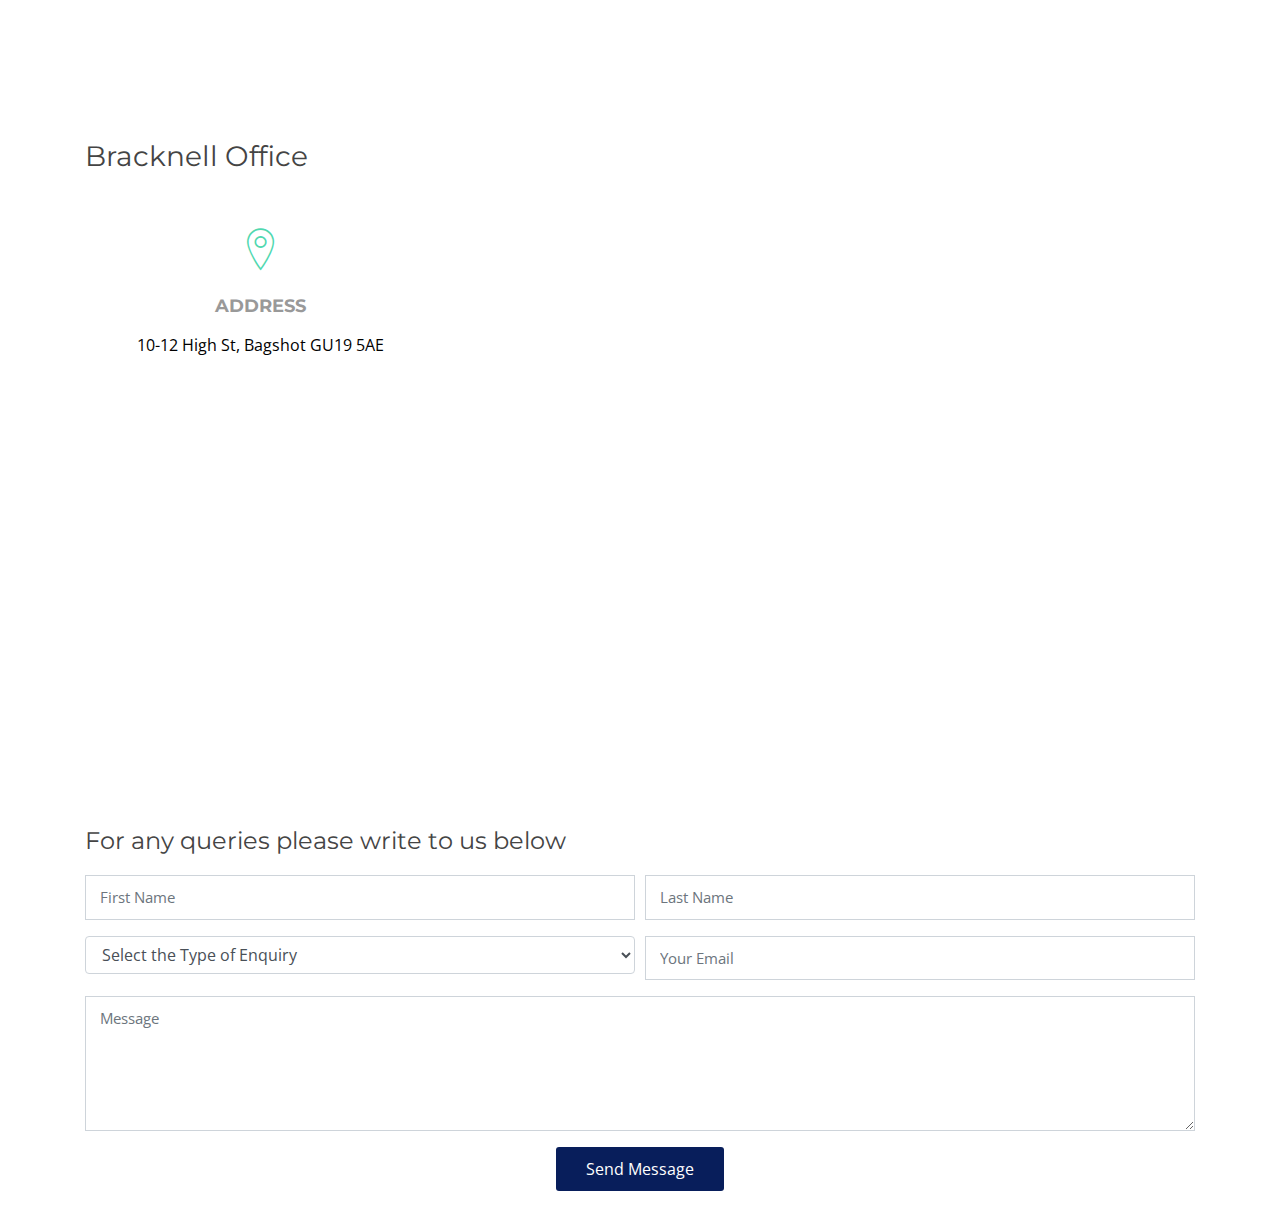
==== commit ec7c1fb5: "commit" ====
--- a/index.html
+++ b/index.html
@@ -39,6 +39,12 @@
     $('#myCarousel').carousel();
   });
   </script>
+  <script> 
+    $(function(){
+    $("#header1").load("header.html"); 
+    $("#footer1").load("footer.html"); 
+    });
+    </script> 
 
 <style>
   .carousel-item img {
@@ -216,11 +222,13 @@
         </div>
       </div>
     </section><!-- #about -->
+   
     <section id="about" class="wow fadeInUp" >
       <div class="container" >
         <div class="row">
           <div class="col-lg-6 about-img">
-            <img src="img/peaches/img (20).jpg" alt="">
+            <h2 style="font-size: 25px;color: #0c2e8a;font-weight: bold;">Surrey CC Community Based Services (HBC) Rating November 2023 <a style="color: #0080ff;" href="The Peaches Healthcare Limited Summary Website_2.pdf">See More</a></h2> 
+            <img src="The Peaches Healthcare Limited Summary Website.jpg" alt="">
           </div>
 
           <div class="col-lg-6 content">
@@ -234,8 +242,15 @@
            
               <li style="text-align: justify;"><i class="ion-android-checkmark-circle"></i>We spend considerable time matching right care worker with the right service 
                 user ultimately creating a positive relationship that enables care workers in order to meet the needs of the service users in a 
-                comfortable and friendly environment..<a href="whypeaches.html">Read More</a></li>
+                comfortable and friendly environment.</li>
+              
+                <li style="text-align: justify;"><i class="ion-android-checkmark-circle"></i>We aim to minimise the amount of different people that the service user has to deal with on a regular basis, after all, the primary concern is improving the service user's quality of life and health, without adding any extra stress to their lives and maintain the continuity of care.</li>
+                <li style="text-align: justify;"><i class="ion-android-checkmark-circle"></i>If you are interested in finding out more details about the services we provide please get in touch and ask to speak to the Registered Care Manager or the Area Manager on 0207 998 7950 or send an email to admin@peacheshealthcare.com</li>
+
+                <li style="text-align: justify;"><i class="ion-android-checkmark-circle"></i>If you fund your care from your own resources or receive assistance in the form of a Direct Payment, Individual Budget (IB) or Self Directed Support (SDS) we can help. We are registered and regulated by the Care Quality Commission (CQC). We have been rated GOOD in all areas of the care by CQC in our last inspection and we are confident and striving hard to achieve OUTSTANDING in our next inspection</li>
+
               </ul>
+              
             
           </div>
         </div>
@@ -575,13 +590,15 @@
             <div style="text-align: center;" id="response-message"></div>
 
           </form>
+
         </div>
 
       </div>
     </section><!-- #contact -->
+    
 
   </main>
-
+  
   <!--==========================
     Footer
   ============================-->
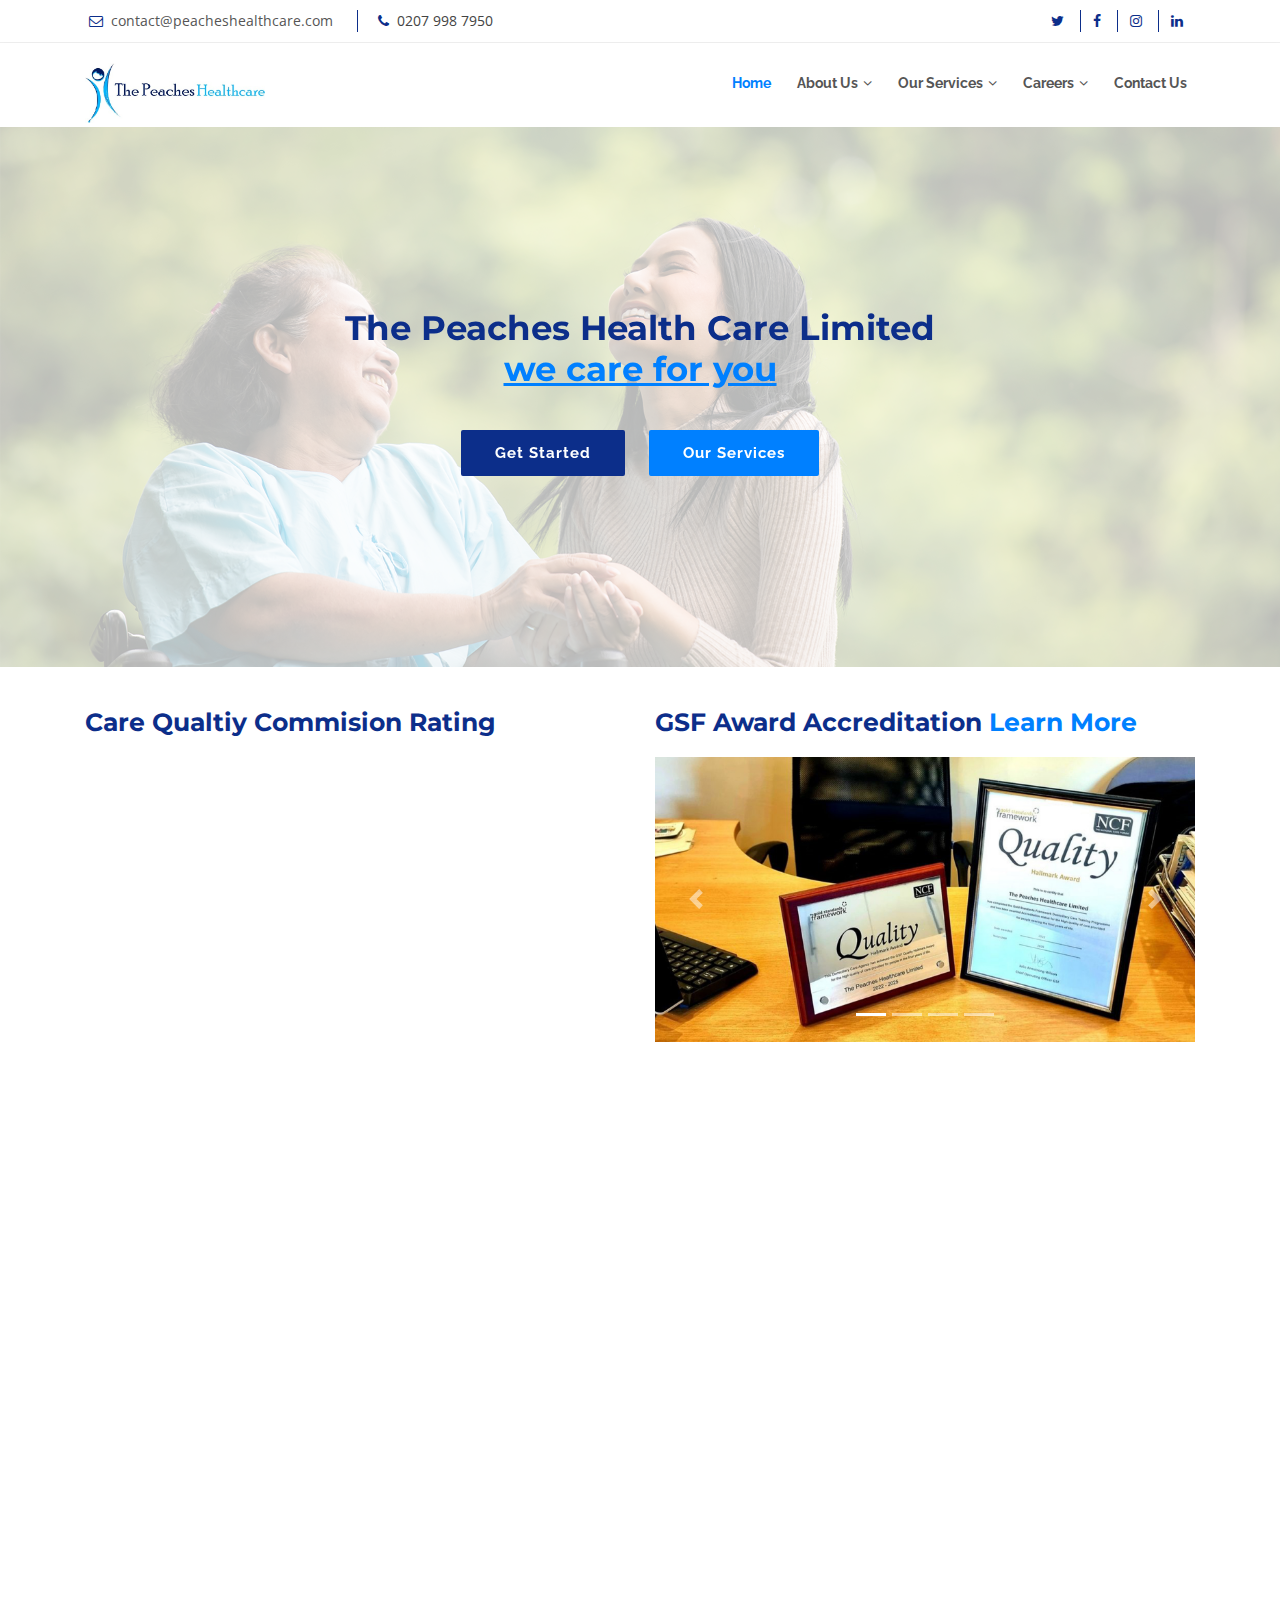
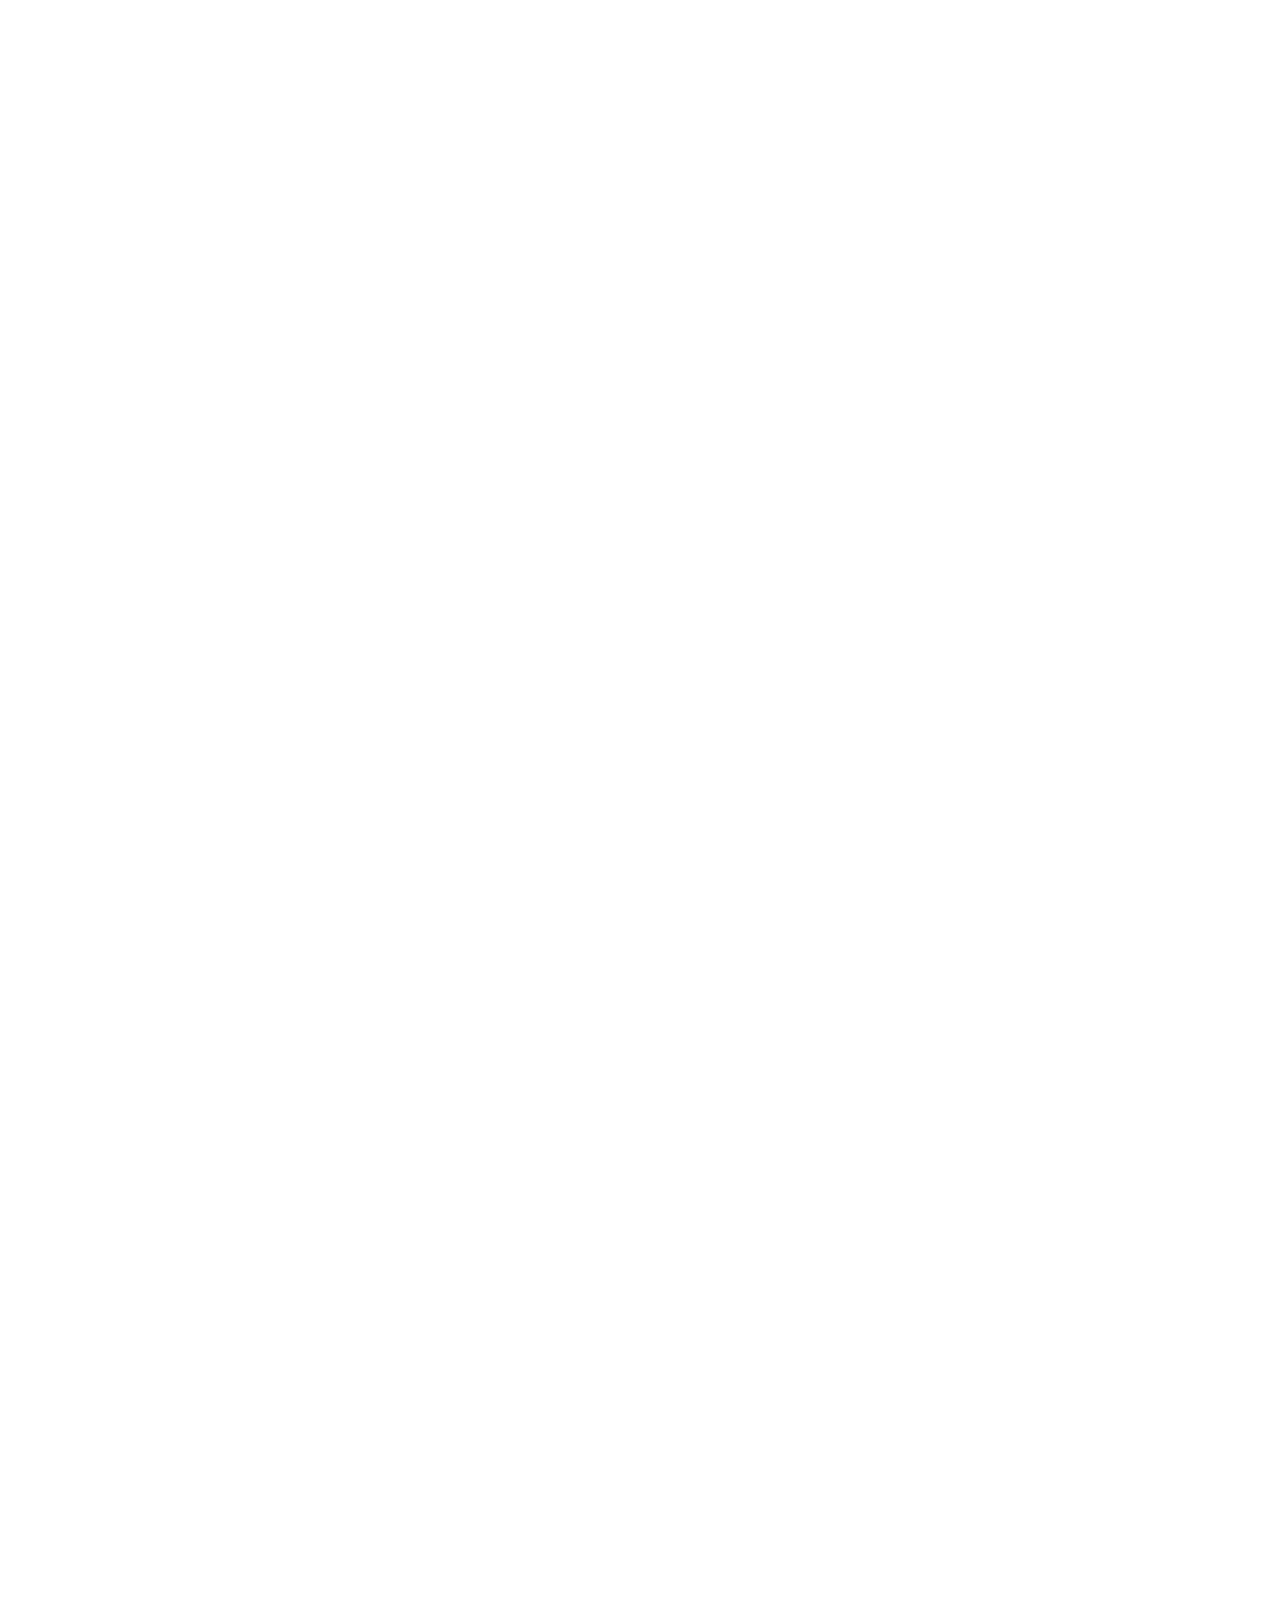
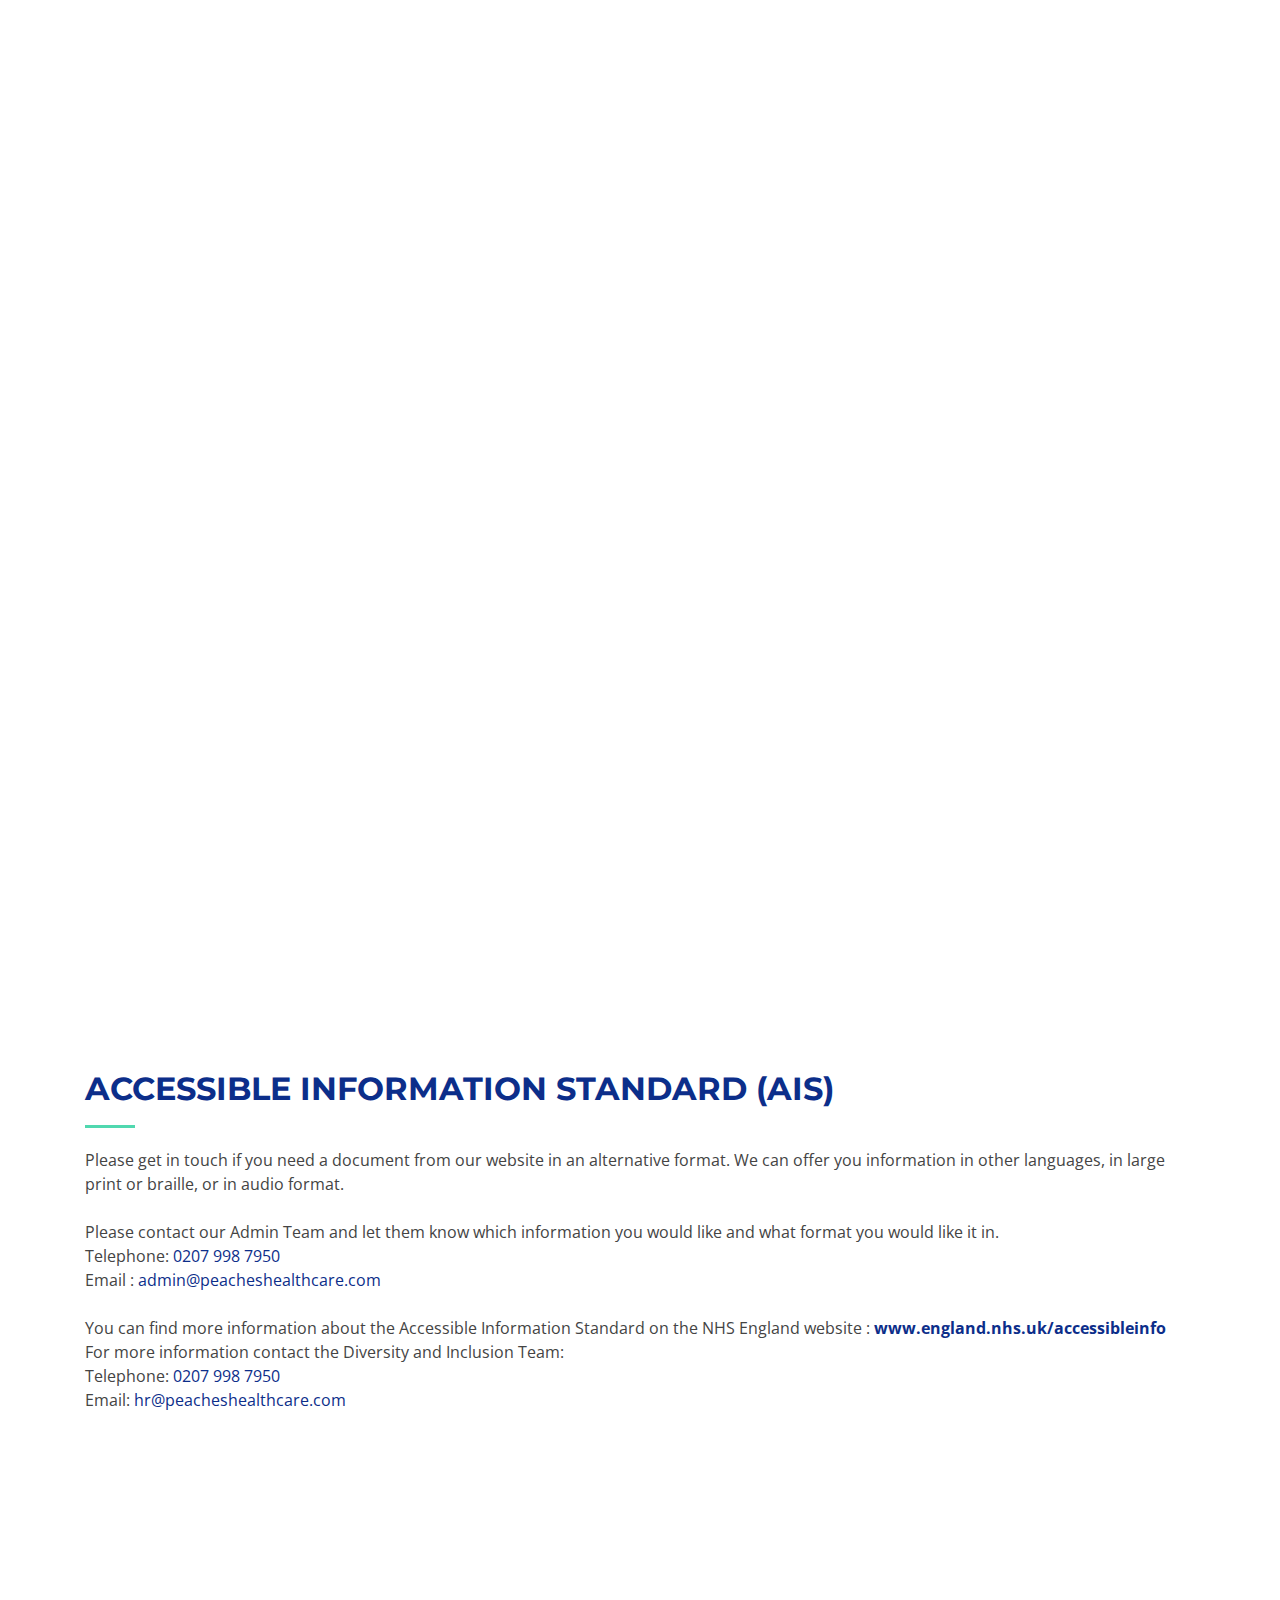
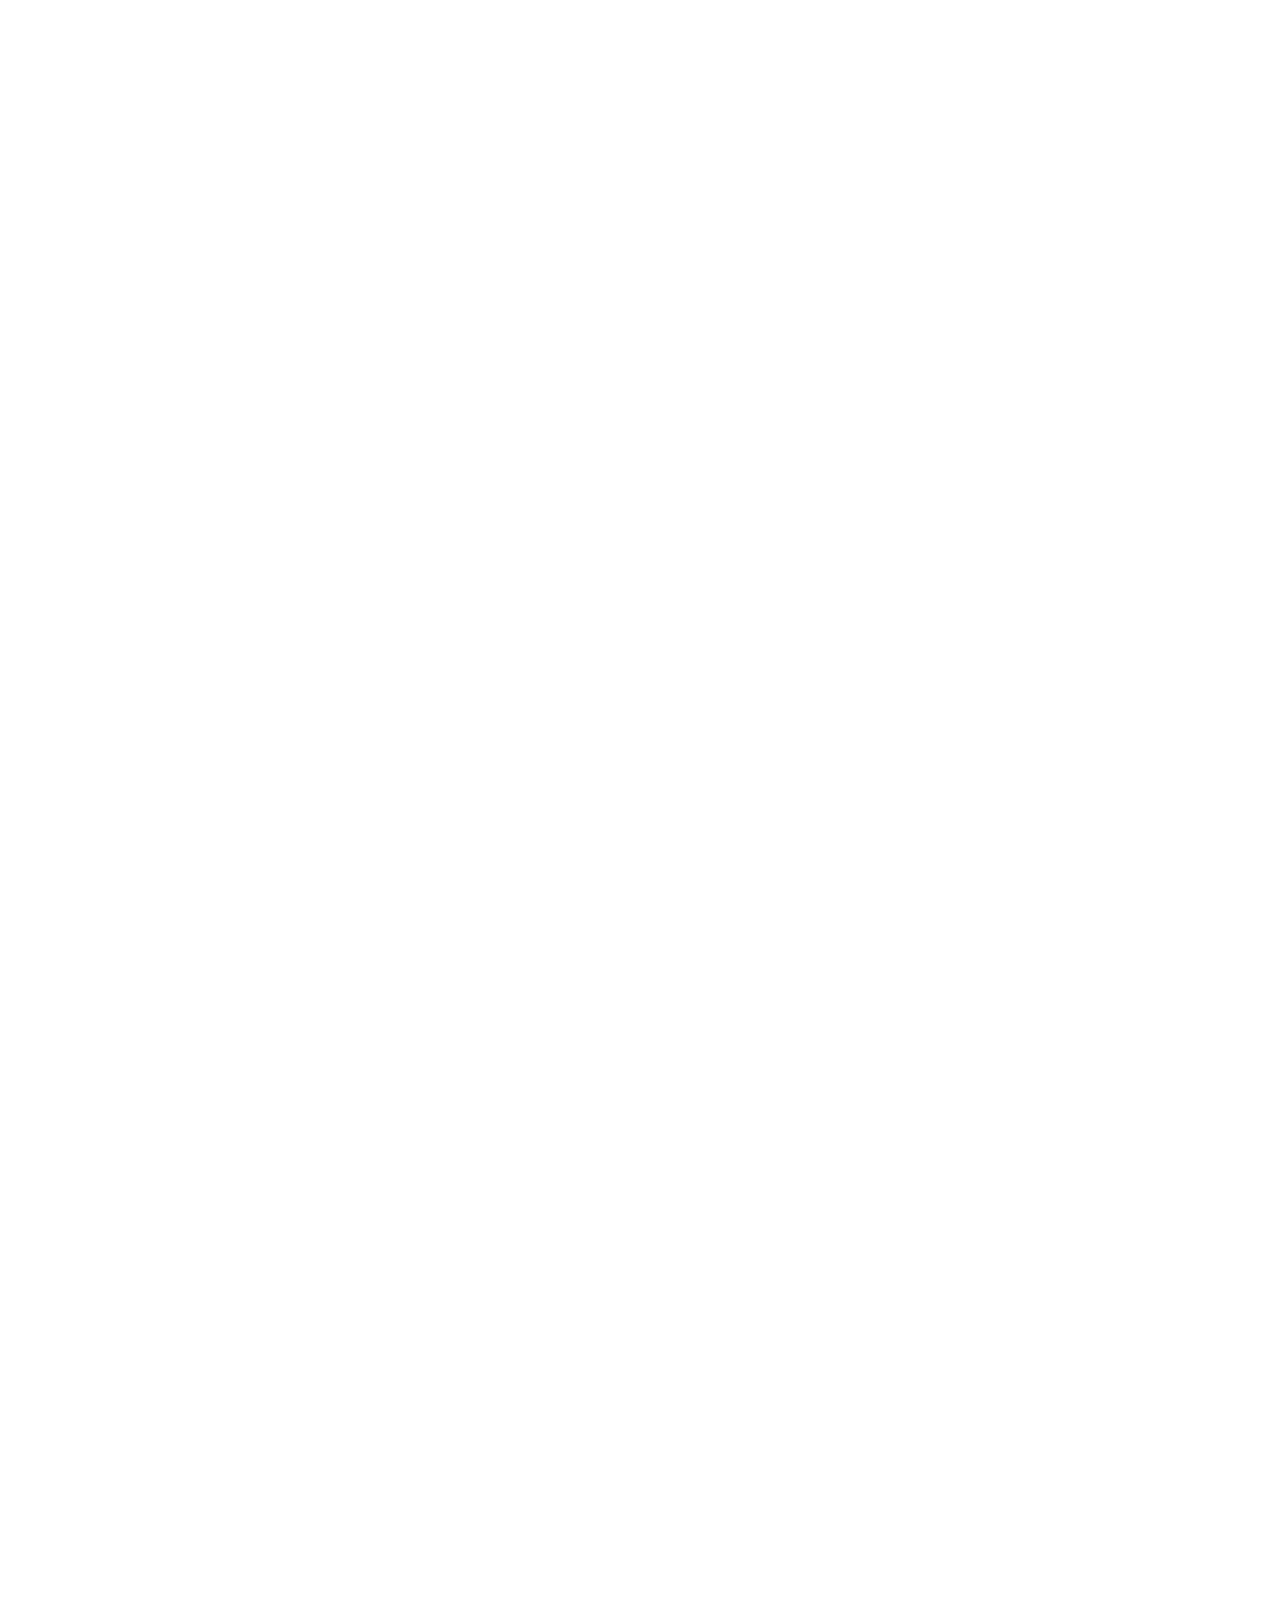
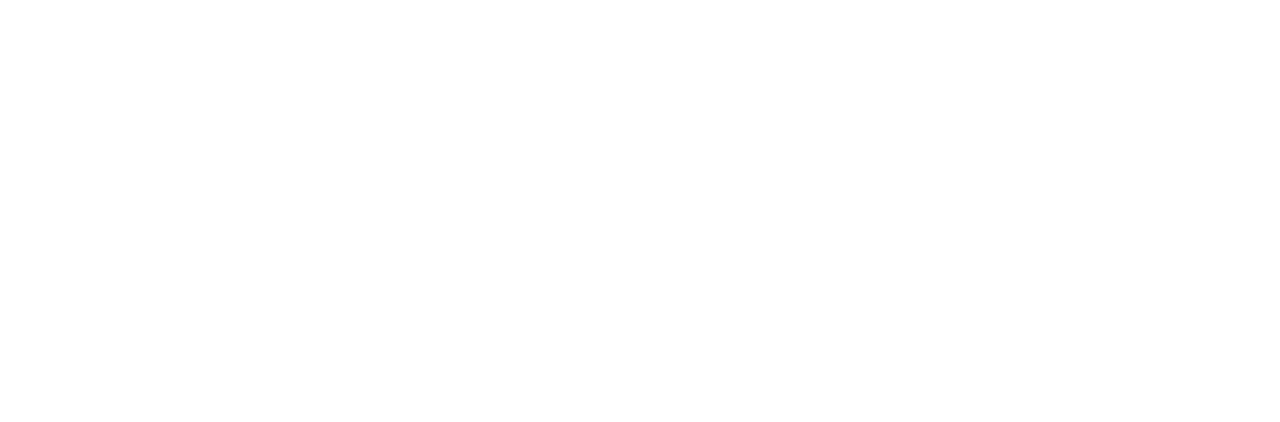
==== commit 7ddb25bb: "Commit mailer" ====
--- a/index.html
+++ b/index.html
@@ -1,5 +1,6 @@
 <!DOCTYPE html>
 <html lang="en">
+
 <head>
   <meta charset="utf-8">
   <title>Peaches Healthcare</title>
@@ -12,7 +13,9 @@
   <link href="img/apple-touch-icon.png" rel="apple-touch-icon">
 
   <!-- Google Fonts -->
-  <link href="https://fonts.googleapis.com/css?family=Open+Sans:300,300i,400,400i,700,700i|Raleway:300,400,500,700,800|Montserrat:300,400,700" rel="stylesheet">
+  <link
+    href="https://fonts.googleapis.com/css?family=Open+Sans:300,300i,400,400i,700,700i|Raleway:300,400,500,700,800|Montserrat:300,400,700"
+    rel="stylesheet">
 
   <!-- Bootstrap CSS File -->
   <link href="lib/bootstrap/css/bootstrap.min.css" rel="stylesheet">
@@ -28,42 +31,60 @@
   <!-- Main Stylesheet File -->
   <link href="css/style.css" rel="stylesheet">
 
- 
-  <script
-src="https://code.jquery.com/jquery-3.3.1.js"
-integrity="sha256-2Kok7MbOyxpgUVvAk/HJ2jigOSYS2auK4Pfzbm7uH60="
-crossorigin="anonymous">
-</script>
-<script>
-  $(document).ready(function(){
-    $('#myCarousel').carousel();
-  });
+
+  <script src="https://code.jquery.com/jquery-3.3.1.js" integrity="sha256-2Kok7MbOyxpgUVvAk/HJ2jigOSYS2auK4Pfzbm7uH60="
+    crossorigin="anonymous">
+    </script>
+  <script>
+    $(document).ready(function () {
+      $('#myCarousel').carousel();
+    });
   </script>
-  <script> 
-    $(function(){
-    $("#header1").load("header.html"); 
-    $("#footer1").load("footer.html"); 
+  <script>
+    $(function () {
+      $("#header1").load("header.html");
+      $("#footer1").load("footer.html");
     });
-    </script> 
-
-<style>
-  .carousel-item img {
-  width: 100%;
-  height: 100%;
-  object-fit: cover;
-}
-.bg-white-opacity {
-  background-color: rgba(255, 255, 255, 0.8);
-}
-
-</style>
+  </script>
+
+  <script src="https://ajax.googleapis.com/ajax/libs/jquery/3.5.1/jquery.min.js"></script>
+  <script>
+    $(document).ready(function () {
+      $('#contactForm').submit(function (e) {
+        e.preventDefault();
+        var formData = $(this).serialize();
+        $.ajax({
+          type: 'POST',
+          url: 'mailerPeaches.php',
+          data: formData,
+          dataType: 'json', // Corrected data type to JSON
+          success: function (response) {
+            $('#responseMessage').text(response.message); // Corrected accessing the message key
+            $('#contactForm')[0].reset();
+          }
+        });
+      });
+    });
+  </script>
+
+  <style>
+    .carousel-item img {
+      width: 100%;
+      height: 100%;
+      object-fit: cover;
+    }
+
+    .bg-white-opacity {
+      background-color: rgba(255, 255, 255, 0.8);
+    }
+  </style>
 
 </head>
 
 
 <body id="body">
 
- 
+
   <section id="topbar" class="d-none d-lg-block">
     <div class="container clearfix">
       <div class="contact-info float-left">
@@ -74,7 +95,8 @@
         <a href="https://twitter.com/peaches_info" class="twitter"><i class="fa fa-twitter"></i></a>
         <a href="https://www.facebook.com/peacheshealthcare" class="facebook"><i class="fa fa-facebook"></i></a>
         <a href="https://www.instagram.com/infopeaches/" class="instagram"><i class="fa fa-instagram"></i></a>
-        <a href="https://www.linkedin.com/in/info-peaches-657a2b238/" class="linkedin"><i class="fa fa-linkedin"></i></a>
+        <a href="https://www.linkedin.com/in/info-peaches-657a2b238/" class="linkedin"><i
+            class="fa fa-linkedin"></i></a>
       </div>
     </div>
   </section>
@@ -100,13 +122,13 @@
               <li><a href="about.html">About Peaches</a></li>
               <li><a href="index.html#about">Why Choose Peaches</a></li>
               <li><a href="index.html#team">Our Care Team</a></li>
-              
+
             </ul>
-          </li>          
-       
+          </li>
+
           <li class="menu-has-children"><a href="services.html">Our Services</a>
             <ul>
-              <li><a href="services.html#sevices1">	Live-in care</a></li>
+              <li><a href="services.html#sevices1"> Live-in care</a></li>
               <li><a href="services.html#sevices2">24/7 Specialist complex care</a></li>
               <li><a href="services.html#sevices3">Companionship</a></li>
 
@@ -119,7 +141,7 @@
               <li><a href="services.html#sevices8">Reablement care</a></li>
 
 
-              
+
             </ul>
           </li>
           <li class="menu-has-children"><a href="careers.html"> Careers</a>
@@ -132,7 +154,7 @@
               <li><a href="careers.html#career6">Training</a></li>
 
 
-              
+
             </ul>
           </li>
           <li><a href="index.html#contact">Contact Us</a></li>
@@ -152,15 +174,15 @@
       <div>
         <a href="index.html#about" class="btn-get-started scrollto">Get Started</a>
         <a href="index.html#portfolio" class="btn-projects scrollto">Our Services</a>
-     <!-- <h2><br><span style="color:#0080ff;text-decoration:none">Carer of the Month (Feb - 2023) :</span><img src="img/gold-medal-1300.png" width='80px' height='100px' > Kanwaljit Kaur</h2>-->  
+        <!-- <h2><br><span style="color:#0080ff;text-decoration:none">Carer of the Month (Feb - 2023) :</span><img src="img/gold-medal-1300.png" width='80px' height='100px' > Kanwaljit Kaur</h2>-->
       </div>
     </div>
 
-    <div id="intro-carousel" class="owl-carousel" >
+    <div id="intro-carousel" class="owl-carousel">
       <div class="item" style="background-image: url('img/intro-carousel/1.jpg');"></div>
       <div class="item" style="background-image: url('img/intro-carousel/2.jpg');"></div>
       <div class="item" style="background-image: url('img/intro-carousel/3.jpg');"></div>
-      
+
     </div>
 
   </section><!-- #intro -->
@@ -171,8 +193,8 @@
       About Section
 
     ============================-->
-    
-   
+
+
     <section id="call-to-action" class="wow fadeInUp" style="background-color:white">
       <div class="container">
         <div class="row">
@@ -180,12 +202,14 @@
           <div class="col-lg-6">
             <h2 style="font-size: 25px;color: #0c2e8a;font-weight: bold;">Care Qualtiy Commision Rating </h2>
 
-            <script type="text/javascript" src="//www.cqc.org.uk/sites/all/modules/custom/cqc_widget/widget.js?data-id=1-4897944586&data-host=www.cqc.org.uk&type=location"></script>
+            <script type="text/javascript"
+              src="//www.cqc.org.uk/sites/all/modules/custom/cqc_widget/widget.js?data-id=1-4897944586&data-host=www.cqc.org.uk&type=location"></script>
 
           </div>
 
           <div class="col-lg-6">
-            <h2 style="font-size: 25px;color: #0c2e8a;font-weight: bold;">GSF Award Accreditation <a style="color: #0080ff;" href="GSF.html">Learn More</a> </h2>
+            <h2 style="font-size: 25px;color: #0c2e8a;font-weight: bold;">GSF Award Accreditation <a
+                style="color: #0080ff;" href="GSF.html">Learn More</a> </h2>
 
             <div id="myCarousel" class="carousel slide" data-ride="carousel">
               <ol class="carousel-indicators">
@@ -204,7 +228,7 @@
                 <div class="carousel-item">
                   <img src="img/GSF/GSF PIC 2 (1).jpg" alt="Slide 3">
                 </div>
-               
+
               </div>
               <a class="carousel-control-prev" href="#myCarousel" role="button" data-slide="prev">
                 <span class="carousel-control-prev-icon" aria-hidden="true"></span>
@@ -215,19 +239,21 @@
                 <span class="sr-only">Next</span>
               </a>
             </div>
-          
-          </div>
-          
-          
+
+          </div>
+
+
         </div>
       </div>
     </section><!-- #about -->
-   
-    <section id="about" class="wow fadeInUp" >
-      <div class="container" >
+
+    <section id="about" class="wow fadeInUp">
+      <div class="container">
         <div class="row">
           <div class="col-lg-6 about-img">
-            <h2 style="font-size: 25px;color: #0c2e8a;font-weight: bold;">Surrey CC Community Based Services (HBC) Rating November 2023 <a style="color: #0080ff;" href="The Peaches Healthcare Limited Summary Website_2.pdf">See More</a></h2> 
+            <h2 style="font-size: 25px;color: #0c2e8a;font-weight: bold;">Surrey CC Community Based Services (HBC)
+              Rating November 2023 <a style="color: #0080ff;"
+                href="The Peaches Healthcare Limited Summary Website_2.pdf">See More</a></h2>
             <img src="The Peaches Healthcare Limited Summary Website.jpg" alt="">
           </div>
 
@@ -235,34 +261,50 @@
             <h2>Why Peaches Healthcare ?</h2>
 
             <ul>
-              <li style="text-align: justify;"><i class="ion-android-checkmark-circle"></i>We pride ourselves in quality and only quality in the care service we deliver.</li>
-              <li style="text-align: justify;"><i class="ion-android-checkmark-circle"></i>With the Client in the centre of everything we do, we constantly and consistently evolving every day to provide the best possible care everyone deserves. 
+              <li style="text-align: justify;"><i class="ion-android-checkmark-circle"></i>We pride ourselves in quality
+                and only quality in the care service we deliver.</li>
+              <li style="text-align: justify;"><i class="ion-android-checkmark-circle"></i>With the Client in the centre
+                of everything we do, we constantly and consistently evolving every day to provide the best possible care
+                everyone deserves.
               </li>
-              <li style="text-align: justify;"><i class="ion-android-checkmark-circle"></i>Our care workers are highly organised, hard-working and genuinely caring</li>
-           
-              <li style="text-align: justify;"><i class="ion-android-checkmark-circle"></i>We spend considerable time matching right care worker with the right service 
-                user ultimately creating a positive relationship that enables care workers in order to meet the needs of the service users in a 
+              <li style="text-align: justify;"><i class="ion-android-checkmark-circle"></i>Our care workers are highly
+                organised, hard-working and genuinely caring</li>
+
+              <li style="text-align: justify;"><i class="ion-android-checkmark-circle"></i>We spend considerable time
+                matching right care worker with the right service
+                user ultimately creating a positive relationship that enables care workers in order to meet the needs of
+                the service users in a
                 comfortable and friendly environment.</li>
-              
-                <li style="text-align: justify;"><i class="ion-android-checkmark-circle"></i>We aim to minimise the amount of different people that the service user has to deal with on a regular basis, after all, the primary concern is improving the service user's quality of life and health, without adding any extra stress to their lives and maintain the continuity of care.</li>
-                <li style="text-align: justify;"><i class="ion-android-checkmark-circle"></i>If you are interested in finding out more details about the services we provide please get in touch and ask to speak to the Registered Care Manager or the Area Manager on 0207 998 7950 or send an email to admin@peacheshealthcare.com</li>
-
-                <li style="text-align: justify;"><i class="ion-android-checkmark-circle"></i>If you fund your care from your own resources or receive assistance in the form of a Direct Payment, Individual Budget (IB) or Self Directed Support (SDS) we can help. We are registered and regulated by the Care Quality Commission (CQC). We have been rated GOOD in all areas of the care by CQC in our last inspection and we are confident and striving hard to achieve OUTSTANDING in our next inspection</li>
-
-              </ul>
-              
-            
+
+              <li style="text-align: justify;"><i class="ion-android-checkmark-circle"></i>We aim to minimise the amount
+                of different people that the service user has to deal with on a regular basis, after all, the primary
+                concern is improving the service user's quality of life and health, without adding any extra stress to
+                their lives and maintain the continuity of care.</li>
+              <li style="text-align: justify;"><i class="ion-android-checkmark-circle"></i>If you are interested in
+                finding out more details about the services we provide please get in touch and ask to speak to the
+                Registered Care Manager or the Area Manager on 0207 998 7950 or send an email to
+                admin@peacheshealthcare.com</li>
+
+              <li style="text-align: justify;"><i class="ion-android-checkmark-circle"></i>If you fund your care from
+                your own resources or receive assistance in the form of a Direct Payment, Individual Budget (IB) or Self
+                Directed Support (SDS) we can help. We are registered and regulated by the Care Quality Commission
+                (CQC). We have been rated GOOD in all areas of the care by CQC in our last inspection and we are
+                confident and striving hard to achieve OUTSTANDING in our next inspection</li>
+
+            </ul>
+
+
           </div>
         </div>
       </div>
     </section><!-- #about -->
-    
-    
+
+
 
     <!--==========================
       Call To Action Section
     ============================-->
-    
+
 
     <!--==========================
       Our Team Section
@@ -279,7 +321,7 @@
               <div class="details">
                 <h4>Pugalendran Rajendran</h4>
                 <span>Director/ Registered Manager</span>
-               
+
               </div>
             </div>
           </div>
@@ -290,7 +332,7 @@
               <div class="details">
                 <h4>Kowcigan Jambulingam</h4>
                 <span>Director / Business Manager</span>
-               
+
               </div>
             </div>
           </div>
@@ -300,7 +342,7 @@
               <div class="details">
                 <h4>Parvathy Ramchandran</h4>
                 <span>HR/Finance Manager</span>
-               
+
               </div>
             </div>
           </div>
@@ -310,7 +352,7 @@
               <div class="details">
                 <h4>Nana Hawa Nagaiya Laryea</h4>
                 <span>Care Co-ordinator</span>
-              
+
               </div>
             </div>
           </div>
@@ -320,38 +362,38 @@
               <div class="details">
                 <h4>Sathyanarayana Mailagani</h4>
                 <span>Care Administrator</span>
-              
-              </div>
-            </div>
-          </div>
-            <div class="col-lg-4 col-md-6">
+
+              </div>
+            </div>
+          </div>
+          <div class="col-lg-4 col-md-6">
             <div class="member">
               <div class="pic"><img src="img/Samuel Anjorin.jpg" alt=""></div>
               <div class="details">
                 <h4>Samuel Anjorin</h4>
                 <span>Quality Assurance Lead</span>
-              
-              </div>
-            </div>
-          </div> 
-           
-
-          
-
-
-         </div> 
+
+              </div>
+            </div>
+          </div>
+
+
+
+
+
+        </div>
 
       </div>
     </section><!-- #team -->
     <!--==========================
       Services Section
     ============================-->
-   <!-- #services -->
-
-   <!--==========================
+    <!-- #services -->
+
+    <!--==========================
       Our Portfolio Section
     ============================-->
-   
+
 
     <!--==========================
       Clients Section
@@ -359,16 +401,17 @@
     <section id="clients" class="wow fadeInUp">
       <div class="container">
         <div class="section-header">
-          <h2>Clients</h2><p>Individual Clients, Rehab Companies and Insurance Companies
-
-            </p>
-        </div>
-
-         <div class="owl-carousel clients-carousel">
+          <h2>Clients</h2>
+          <p>Individual Clients, Rehab Companies and Insurance Companies
+
+          </p>
+        </div>
+
+        <div class="owl-carousel clients-carousel">
           <img src="img/clients/clients-1.jpg" alt="">
           <img src="img/clients/clients-2.jpg" alt="">
 
-        
+
           <img src="img/clients/clients-5.jpg" alt="">
           <img src="img/clients/clients-6.jpg" alt="">
         </div>
@@ -376,70 +419,86 @@
       </div>
     </section><!-- #clients -->
 
-    
-
-
-      <section id="testimonials" class="wow fadeInUp">
+
+
+
+    <section id="testimonials" class="wow fadeInUp">
       <div class="container">
         <div class="section-header">
           <h2>Testimonials</h2>
-          <p>We have been providing quality service to our clients, and we have received some valuable feedback from them</p>
+          <p>We have been providing quality service to our clients, and we have received some valuable feedback from
+            them</p>
         </div>
         <div class="owl-carousel testimonials-carousel">
 
-            <div class="testimonial-item" >
-                  <h3>Ann W </h3>
-              <h4>(Wife of Client) </h4>
-              <p style="text-align:justify"><br>
-                <img src="img/quote-sign-left.png" class="quote-sign-left" alt="">
-               This fantastic team of carers provided by Peaches Healthcare are a boon for me and my husband. With us both being disabled, life was not easy. They came in to our lives when we needed someone the most and have lit up our home and lives with nothing but, smiles and happiness. They have been very professional and thorough in looking after my husband, given his complex care needs. Their care delivery is second to none. Lastly but not least to say that the management have been a pillar that we have been relying on for any unexpected increase in care demands. Nothing is too hard for these people. Just brilliant. The Peaches meet all the perfect expectations of my husband's needs.
-                <img src="img/quote-sign-right.png" class="quote-sign-right" alt=""><br>
-              </p>
-            
-            </div>
-
-            <div class="testimonial-item" >
-                 <h3>Social Workers</h3>
-              <h4>Stakeholder Satisfaction Survey</h4>
-              <p style=  "text-align: justify;"><br>
-                <img src="img/quote-sign-left.png" class="quote-sign-left" alt="">
-              
-   Staff demonstrates professionalism and maintain effective and professional communication with parties involve in patient care such as GP,CHC, Social Services, family etc. Highly professional in communicating, engaging and completing delegated healthcare task <br><br>
-  A very reliable and well run agency that focus on the care and well-being of the service users in their care
-
-                <img src="img/quote-sign-right.png" class="quote-sign-right" alt="">
-              </p><br>
-             
-            </div>
- <div class="testimonial-item" >
-                  <h3>Heather M </h3>
-              <h4>(Daughter of Client) </h4>
-              <p style="text-align:justify"><br>
-                <img src="img/quote-sign-left.png" class="quote-sign-left" alt="">
+          <div class="testimonial-item">
+            <h3>Ann W </h3>
+            <h4>(Wife of Client) </h4>
+            <p style="text-align:justify"><br>
+              <img src="img/quote-sign-left.png" class="quote-sign-left" alt="">
+              This fantastic team of carers provided by Peaches Healthcare are a boon for me and my husband. With us
+              both being disabled, life was not easy. They came in to our lives when we needed someone the most and have
+              lit up our home and lives with nothing but, smiles and happiness. They have been very professional and
+              thorough in looking after my husband, given his complex care needs. Their care delivery is second to none.
+              Lastly but not least to say that the management have been a pillar that we have been relying on for any
+              unexpected increase in care demands. Nothing is too hard for these people. Just brilliant. The Peaches
+              meet all the perfect expectations of my husband's needs.
+              <img src="img/quote-sign-right.png" class="quote-sign-right" alt=""><br>
+            </p>
+
+          </div>
+
+          <div class="testimonial-item">
+            <h3>Social Workers</h3>
+            <h4>Stakeholder Satisfaction Survey</h4>
+            <p style="text-align: justify;"><br>
+              <img src="img/quote-sign-left.png" class="quote-sign-left" alt="">
+
+              Staff demonstrates professionalism and maintain effective and professional communication with parties
+              involve in patient care such as GP,CHC, Social Services, family etc. Highly professional in communicating,
+              engaging and completing delegated healthcare task <br><br>
+              A very reliable and well run agency that focus on the care and well-being of the service users in their
+              care
+
+              <img src="img/quote-sign-right.png" class="quote-sign-right" alt="">
+            </p><br>
+
+          </div>
+          <div class="testimonial-item">
+            <h3>Heather M </h3>
+            <h4>(Daughter of Client) </h4>
+            <p style="text-align:justify"><br>
+              <img src="img/quote-sign-left.png" class="quote-sign-left" alt="">
               Overall Experience 4 out of 5 <br>
-Peaches looked after my father for approx 9-months. They were professional, caring and approachable. I had daily updates on my father's wellbeing as I lived some distance away. They took care of his needs, and when necessary, called for medical assistance when required. My father had a number of carers, which he built up relationship overtime. We had some small issues, to begin with, but were soon sorted out to a mutual agreement. Initially, it was very difficult for my father to accept that he needed the help, but soon realised he could no longer manage on his own. Any concerns I had were soon sorted out with the management team, who were very understanding and approachable.
-                <img src="img/quote-sign-right.png" class="quote-sign-right" alt=""><br>
-              </p>
-            
-            </div>
-           
-
-           
-
-         
+              Peaches looked after my father for approx 9-months. They were professional, caring and approachable. I had
+              daily updates on my father's wellbeing as I lived some distance away. They took care of his needs, and
+              when necessary, called for medical assistance when required. My father had a number of carers, which he
+              built up relationship overtime. We had some small issues, to begin with, but were soon sorted out to a
+              mutual agreement. Initially, it was very difficult for my father to accept that he needed the help, but
+              soon realised he could no longer manage on his own. Any concerns I had were soon sorted out with the
+              management team, who were very understanding and approachable.
+              <img src="img/quote-sign-right.png" class="quote-sign-right" alt=""><br>
+            </p>
+
+          </div>
+
+
+
+
+
 
         </div>
 
       </div>
     </section><!-- #testimonials -->
-   <!-- #testimonials -->
+    <!-- #testimonials -->
 
     <!--==========================
       Call To Action Section
     ============================-->
     <!-- #call-to-action -->
 
-    
+
 
     <!--==========================
       Contact Section
@@ -449,27 +508,32 @@
         <div class="section-header">
           <h2>Accessible Information Standard (AIS)</h2>
 
-        <p>Please get in touch if you need a document from our website in an alternative format. We can offer you information in other languages, in large print or braille, or in audio format.
-
-      <br><br>Please contact our Admin Team and let them know which information you would like and what format you would like it in.
-
-      <br> Telephone: <span style="color: #0c2e8a;">0207 998 7950</span> 
-      <br> Email : <span style="color: #0c2e8a;">admin@peacheshealthcare.com</span>
-
-      <br><br>You can find more information about the Accessible Information Standard on the NHS England website : <a href="https://www.england.nhs.uk/accessibleinfo" style="font-weight: bold;color: #0c2e8a;">www.england.nhs.uk/accessibleinfo</a>
-
-      <br>For more information contact the Diversity and Inclusion Team: <br>
-      
-      Telephone: <span style="color: #0c2e8a;">0207 998 7950</span><br>
-      Email: <span style="color: #0c2e8a;"> hr@peacheshealthcare.com </span> </p>  
-
-          </div>
-      </div>
-
- 
-
-      
-      </section>
+          <p>Please get in touch if you need a document from our website in an alternative format. We can offer you
+            information in other languages, in large print or braille, or in audio format.
+
+            <br><br>Please contact our Admin Team and let them know which information you would like and what format you
+            would like it in.
+
+            <br> Telephone: <span style="color: #0c2e8a;">0207 998 7950</span>
+            <br> Email : <span style="color: #0c2e8a;">admin@peacheshealthcare.com</span>
+
+            <br><br>You can find more information about the Accessible Information Standard on the NHS England website :
+            <a href="https://www.england.nhs.uk/accessibleinfo"
+              style="font-weight: bold;color: #0c2e8a;">www.england.nhs.uk/accessibleinfo</a>
+
+            <br>For more information contact the Diversity and Inclusion Team: <br>
+
+            Telephone: <span style="color: #0c2e8a;">0207 998 7950</span><br>
+            Email: <span style="color: #0c2e8a;"> hr@peacheshealthcare.com </span>
+          </p>
+
+        </div>
+      </div>
+
+
+
+
+    </section>
 
     <section id="contact" class="wow fadeInUp">
       <div class="container">
@@ -478,7 +542,8 @@
           <h3>Head Office</h3>
           <p>Our services are run 24 hours a day, seven days a week, and 365 days a year. You can choose to have our
             assistance from a few hours a day to someone caring for you 24x7 (live-in)
-            We appreciate that everybody’s needs change constantly and to suit your lifestyle, we offer flexible times.</p>
+            We appreciate that everybody’s needs change constantly and to suit your lifestyle, we offer flexible times.
+          </p>
         </div>
 
         <div class="row contact-info">
@@ -486,7 +551,7 @@
           <div class="col-md-4">
             <div class="contact-address">
               <i class="ion-ios-location-outline"></i>
-              
+
 
               <h3>Address</h3>
               <address> 339, Vicarage Farm Road, Heston, Hounslow TW5 0DZ</address>
@@ -501,8 +566,8 @@
 
             </div>
           </div>
-        
-         
+
+
 
 
 
@@ -526,48 +591,54 @@
       </div>
 
       <div class="container mb-4">
-        <iframe src="https://www.google.com/maps/embed?pb=!1m18!1m12!1m3!1d2483.9726337112606!2d-0.36864478434344344!3d51.495369679633136!2m3!1f0!2f0!3f0!3m2!1i1024!2i768!4f13.1!3m3!1m2!1s0x48760daf9337ea63%3A0x5d130d5ec9929472!2sThe%20Peaches%20Healthcare%20Limited!5e0!3m2!1sen!2sin!4v1652968137263!5m2!1sen!2sin" width="100%" height="380" frameborder="0" style="border:0" allowfullscreen></iframe>
+        <iframe
+          src="https://www.google.com/maps/embed?pb=!1m18!1m12!1m3!1d2483.9726337112606!2d-0.36864478434344344!3d51.495369679633136!2m3!1f0!2f0!3f0!3m2!1i1024!2i768!4f13.1!3m3!1m2!1s0x48760daf9337ea63%3A0x5d130d5ec9929472!2sThe%20Peaches%20Healthcare%20Limited!5e0!3m2!1sen!2sin!4v1652968137263!5m2!1sen!2sin"
+          width="100%" height="380" frameborder="0" style="border:0" allowfullscreen></iframe>
       </div>
 
       <div class="container">
         <h3>Bracknell Office </h3>
 
-      <div class="row contact-info">
-
-        <div class="col-md-4">
-          <div class="contact-address">
-            <i class="ion-ios-location-outline"></i>
-            <h3>Address</h3>
-            <address> 10-12 High St, Bagshot GU19 5AE</address>
-
-          </div>
-        </div>
-        
-      </div>
-      <div class="container mb-4">
-        <iframe src="https://www.google.com/maps/embed?pb=!1m14!1m8!1m3!1d622.8306535234375!2d-0.6945064!3d51.3603656!3m2!1i1024!2i768!4f13.1!3m3!1m2!1s0x48767f71f12b191d%3A0x511def9b44ab4137!2sChamberlain%20House%2C%2010-12%20High%20St%2C%20Bagshot%20GU19%205AE%2C%20UK!5e0!3m2!1sen!2sin!4v1652966439621!5m2!1sen!2sin" width="100%" height="380" frameborder="0" style="border:0" allowfullscreen></iframe>
-      </div>
+        <div class="row contact-info">
+
+          <div class="col-md-4">
+            <div class="contact-address">
+              <i class="ion-ios-location-outline"></i>
+              <h3>Address</h3>
+              <address> 10-12 High St, Bagshot GU19 5AE</address>
+
+            </div>
+          </div>
+
+        </div>
+        <div class="container mb-4">
+          <iframe
+            src="https://www.google.com/maps/embed?pb=!1m14!1m8!1m3!1d622.8306535234375!2d-0.6945064!3d51.3603656!3m2!1i1024!2i768!4f13.1!3m3!1m2!1s0x48767f71f12b191d%3A0x511def9b44ab4137!2sChamberlain%20House%2C%2010-12%20High%20St%2C%20Bagshot%20GU19%205AE%2C%20UK!5e0!3m2!1sen!2sin!4v1652966439621!5m2!1sen!2sin"
+            width="100%" height="380" frameborder="0" style="border:0" allowfullscreen></iframe>
+        </div>
 
       </div>
       <div class="container">
         <h4>For any queries please write to us below</h4>
 
         <div class="form">
-          
-          <form action="" id="contact_form" name="contact_form" method="post" class="contactForm">
+
+          <form id="contactForm" method="post" name="contact_form" class="contactForm">
             <div class="form-row">
               <div class="form-group col-md-6">
-                <input type="text" name="name" class="form-control" id="name" placeholder="First Name" data-rule="minlen:4" data-msg="Please enter at least 4 chars" />
-                <div class="validation"></div>
+                <input type="text" name="name" class="form-control" id="name" placeholder="First Name"
+                  data-rule="minlen:4" data-msg="Please enter at least 4 chars" />
+                <!-- <div class="validation"></div> -->
               </div>
 
               <div class="form-group col-md-6">
-                <input type="text" name="lname" class="form-control" id="lname" placeholder="Last Name" data-rule="minlen:4" data-msg="Please enter at least 4 chars" />
-                <div class="validation"></div>
-              </div>
-              
+                <input type="text" name="lname" class="form-control" id="lname" placeholder="Last Name"
+                  data-rule="minlen:4" data-msg="Please enter at least 4 chars" />
+                <!-- <div class="validation"></div> -->
+              </div>
+
               <div class="form-group col-md-6" style="color:#495057">
-                <select name="type" class="form-control" id="type" >
+                <select name="type" class="form-control" id="type">
                   <option value="">Select the Type of Enquiry</option>
 
                   <option value="Care_Enquiry">Care Enquiry</option>
@@ -576,18 +647,20 @@
                 </select>
               </div>
               <div class="form-group col-md-6">
-                <input type="email" class="form-control" name="email" id="email" placeholder="Your Email" data-rule="email" data-msg="Please enter a valid email" />
-                <div class="validation"></div>
-              </div>
-            </div>
-            
+                <input type="email" class="form-control" name="email" id="email" placeholder="Your Email"
+                  data-rule="email" data-msg="Please enter a valid email" />
+                <!-- <div class="validation"></div> -->
+              </div>
+            </div>
+
             <div class="form-group">
-              <textarea class="form-control" name="message1" id="message1" rows="5" data-rule="required" data-msg="Please write something for us" placeholder="Message"></textarea>
-              <div class="validation"></div>
+              <textarea class="form-control" name="message1" id="message1" rows="5" data-rule="required"
+                data-msg="Please write something for us" placeholder="Message"></textarea>
+              <!-- <div class="validation"></div> -->
             </div>
             <div class="text-center"><button type="submit">Send Message</button></div>
-            
-            <div style="text-align: center;" id="response-message"></div>
+
+            <div style="text-align: center;" id="responseMessage"></div>
 
           </form>
 
@@ -595,15 +668,15 @@
 
       </div>
     </section><!-- #contact -->
-    
+
 
   </main>
-  
+
   <!--==========================
     Footer
   ============================-->
   <div id="footer1">
-  
+
   </div>
 
   <a href="#" class="back-to-top"><i class="fa fa-chevron-up"></i></a>
@@ -623,46 +696,47 @@
 
   <!-- Template Main Javascript File -->
   <script src="js/main.js"></script>
-  
-  <script>
-  $(document).ready(function () {
-    $('#contact_form').submit(function (event) {
-      event.preventDefault(); // Prevent form submission
-
-      // Get form data
-      var formData = {
-        name: $('#name').val(),
-        lname: $('#lname').val(),
-        type: $('#type').val(),
-        email: $('#email').val(),
-        message1: $('#message1').val(),
-      };
-
-      // Check if form is filled out
-     
-
-      // Send AJAX request
-      $.ajax({
-        type: 'POST',
-        url: 'contact2.php',
-        data: formData,
-        dataType: 'json',
-        encode: true
-      })
-        .done(function (response) {
-          // Display response message
-          $('#response-message').text(response.message);
-                $('#contact_form')[0].reset();
-
-
+
+  <!-- <script>
+    $(document).ready(function () {
+      $('#contact_form').submit(function (event) {
+        event.preventDefault(); // Prevent form submission
+
+        // Get form data
+        var formData = {
+          name: $('#name').val(),
+          lname: $('#lname').val(),
+          type: $('#type').val(),
+          email: $('#email').val(),
+          message1: $('#message1').val(),
+        };
+
+        // Check if form is filled out
+
+
+        // Send AJAX request
+        $.ajax({
+          type: 'POST',
+          url: 'contact2.php',
+          data: formData,
+          dataType: 'json',
+          encode: true
         })
-        .fail(function (response) {
-          // Display error message
-          $('#response-message').text('Error occurred while processing the request.');
-        });
+          .done(function (response) {
+            // Display response message
+            $('#response-message').text(response.message);
+            $('#contact_form')[0].reset();
+
+
+          })
+          .fail(function (response) {
+            // Display error message
+            $('#response-message').text('Error occurred while processing the request.');
+          });
+      });
     });
-  });
-</script>
+  </script> -->
 
 </body>
-</html>
+
+</html>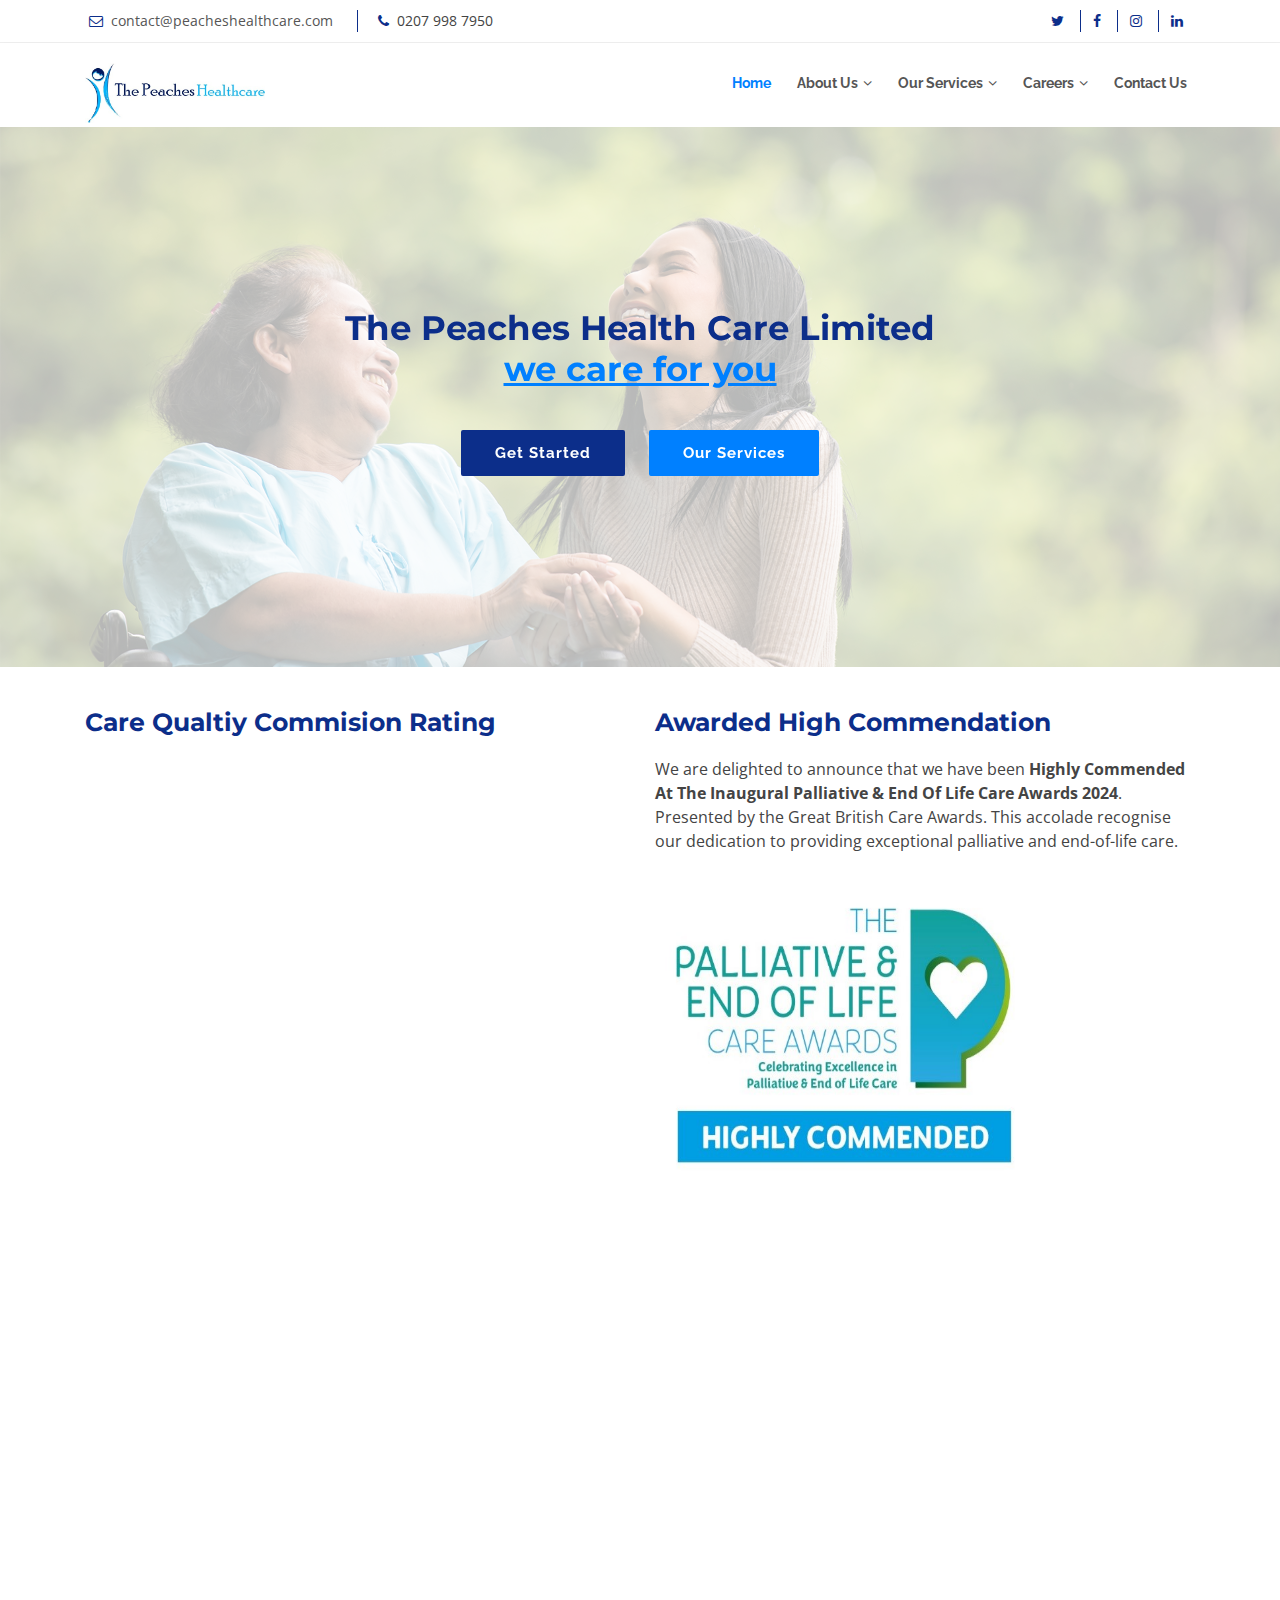
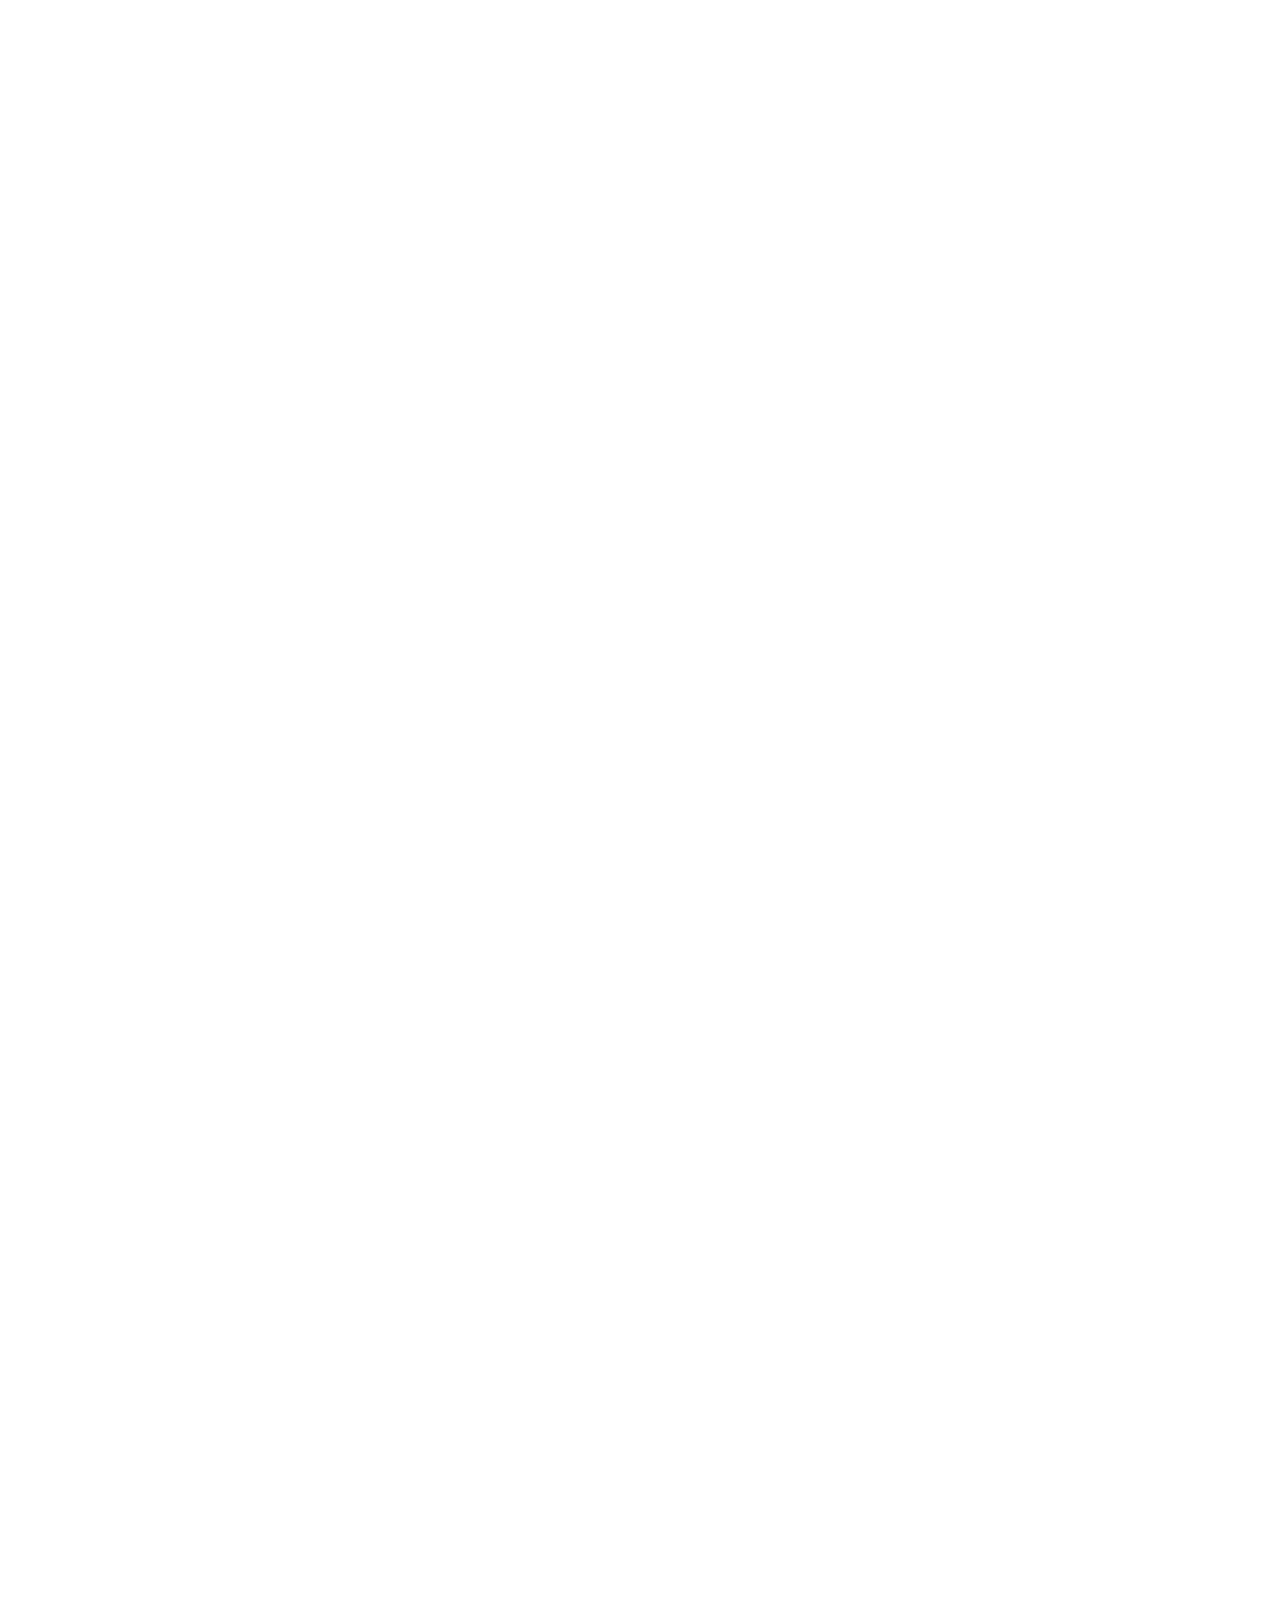
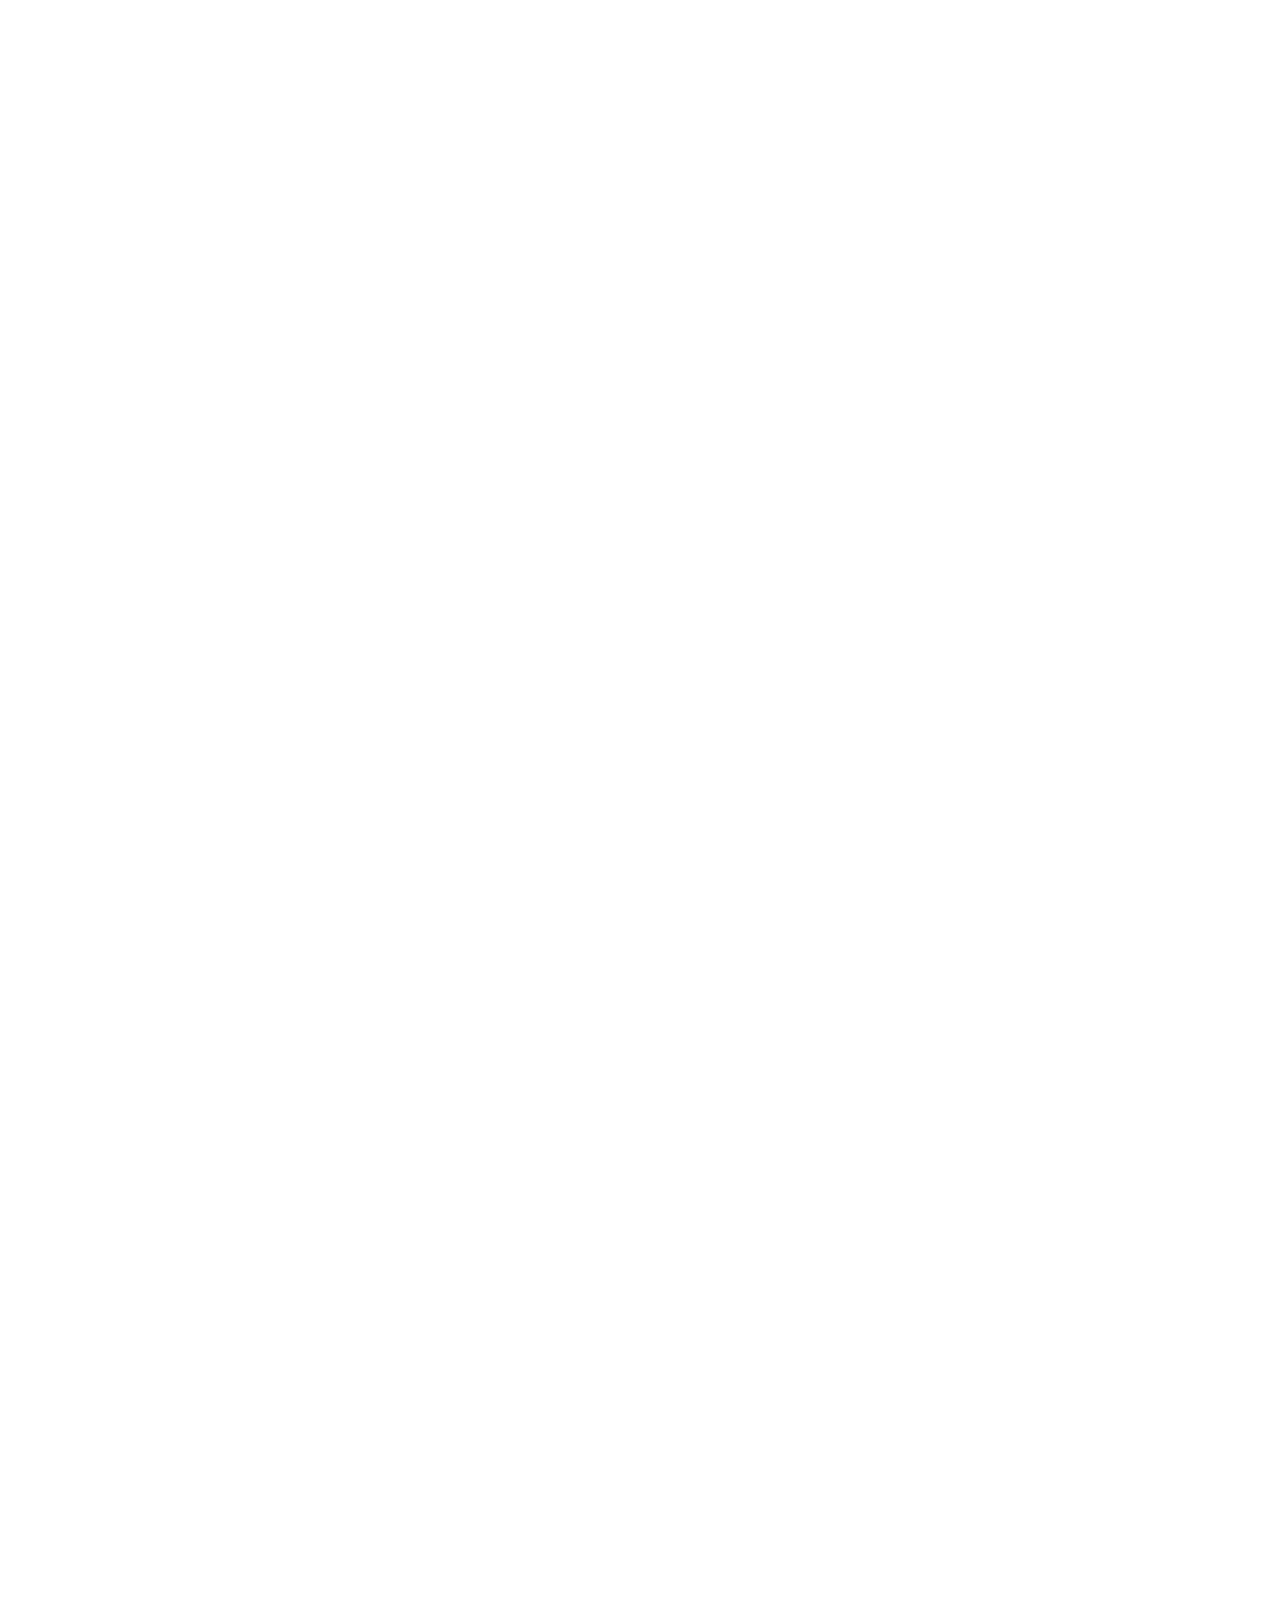
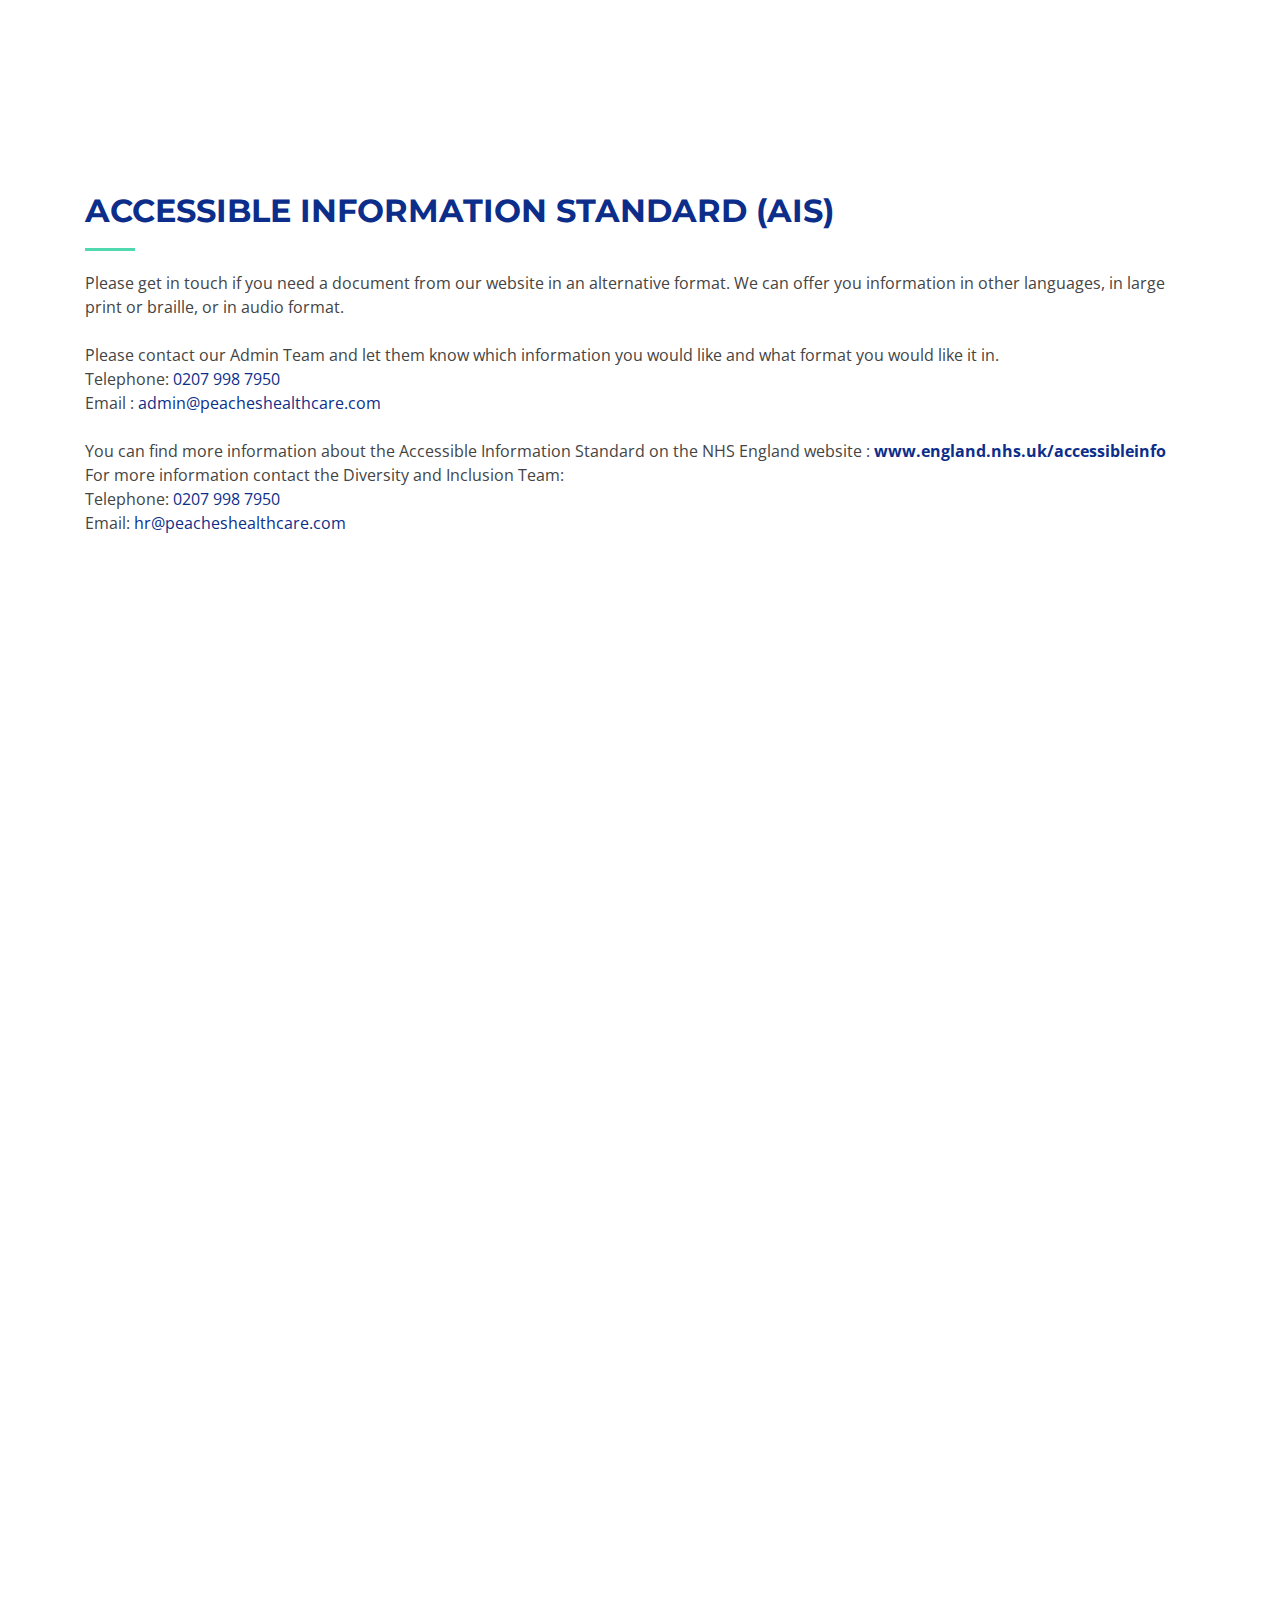
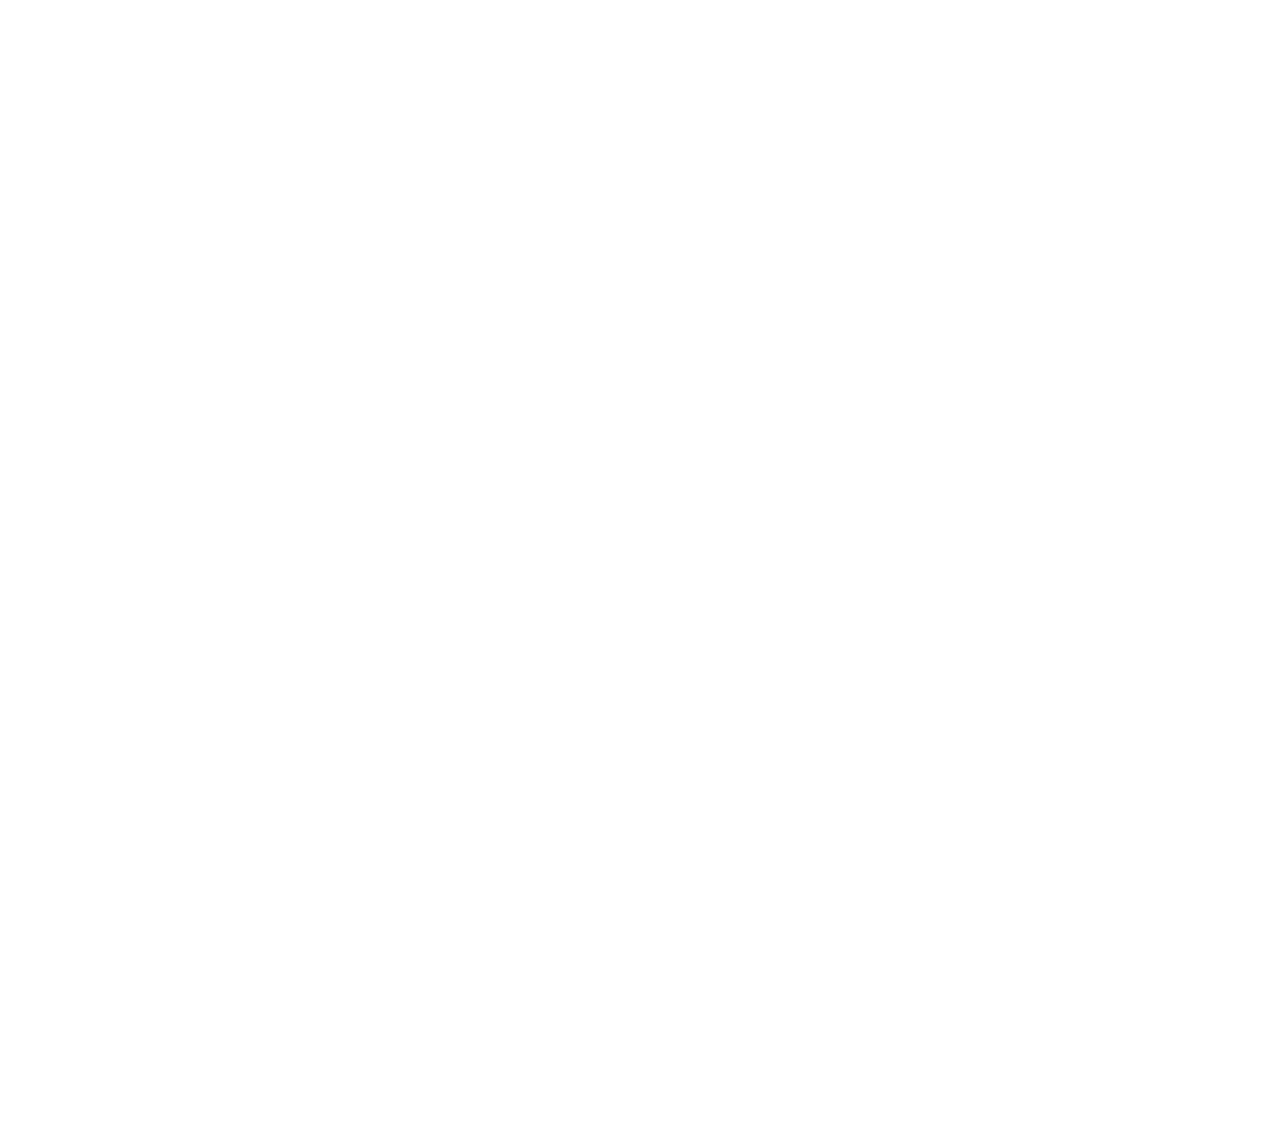
==== commit 607fcca9: "commit" ====
--- a/index.html
+++ b/index.html
@@ -208,6 +208,32 @@
           </div>
 
           <div class="col-lg-6">
+            <h2 style="font-size: 25px;color: #0c2e8a;font-weight: bold;">Awarded High Commendation </h2>
+            <p> We are delighted to announce that we have been <b>Highly Commended At The Inaugural Palliative & End Of Life Care Awards 2024</b>. Presented by the Great British Care Awards. 
+              This accolade recognise our dedication to providing exceptional palliative and end-of-life care.
+              </p>
+              <img src="img/palliative.jpg" width="70%" height="70%">
+            
+            
+
+          </div>
+
+
+        </div>
+      </div>
+    </section><!-- #about -->
+
+    <section id="about" class="wow fadeInUp">
+      <div class="container">
+        <div class="row">
+          <div class="col-lg-6 about-img">
+            <h2 style="font-size: 25px;color: #0c2e8a;font-weight: bold;">Surrey CC Community Based Services (HBC)
+              Rating November 2023 <a style="color: #0080ff;"
+                href="The Peaches Healthcare Limited Summary Website_2.pdf">See More</a></h2>
+            <img src="The Peaches Healthcare Limited Summary Website.jpg" alt="">
+          </div>
+
+          <div class="col-lg-6">
             <h2 style="font-size: 25px;color: #0c2e8a;font-weight: bold;">GSF Award Accreditation <a
                 style="color: #0080ff;" href="GSF.html">Learn More</a> </h2>
 
@@ -241,8 +267,6 @@
             </div>
 
           </div>
-
-
         </div>
       </div>
     </section><!-- #about -->
@@ -250,14 +274,9 @@
     <section id="about" class="wow fadeInUp">
       <div class="container">
         <div class="row">
-          <div class="col-lg-6 about-img">
-            <h2 style="font-size: 25px;color: #0c2e8a;font-weight: bold;">Surrey CC Community Based Services (HBC)
-              Rating November 2023 <a style="color: #0080ff;"
-                href="The Peaches Healthcare Limited Summary Website_2.pdf">See More</a></h2>
-            <img src="The Peaches Healthcare Limited Summary Website.jpg" alt="">
-          </div>
-
-          <div class="col-lg-6 content">
+          
+
+          <div class="col-lg-12 content">
             <h2>Why Peaches Healthcare ?</h2>
 
             <ul>
@@ -356,16 +375,7 @@
               </div>
             </div>
           </div>
-          <div class="col-lg-4 col-md-6">
-            <div class="member">
-              <div class="pic"><img src="img/Sathyanarayana Mailagani.jpg" alt=""></div>
-              <div class="details">
-                <h4>Sathyanarayana Mailagani</h4>
-                <span>Care Administrator</span>
-
-              </div>
-            </div>
-          </div>
+         
           <div class="col-lg-4 col-md-6">
             <div class="member">
               <div class="pic"><img src="img/Samuel Anjorin.jpg" alt=""></div>
@@ -430,6 +440,28 @@
             them</p>
         </div>
         <div class="owl-carousel testimonials-carousel">
+
+          <div class="testimonial-item">
+            <h3>Social Services (2024)  </h3>
+            <h4>4+ years working with peaches </h4>
+            <p style="text-align:justify"><br>
+              <img src="img/quote-sign-left.png" class="quote-sign-left" alt="">
+              The service provided to some of our most complex patients is excellent and all we want is that to continue.
+              <img src="img/quote-sign-right.png" class="quote-sign-right" alt=""><br>
+            </p>
+
+          </div>
+
+          <div class="testimonial-item">
+            <h3>Social Services (2024) </h3>
+            <h4>4+ years working with peaches  </h4>
+            <p style="text-align:justify"><br>
+              <img src="img/quote-sign-left.png" class="quote-sign-left" alt="">
+              On a recent quality assurance assessment we identified that Peaches go above and beyond in caring for the individuals they provide care for.
+              <img src="img/quote-sign-right.png" class="quote-sign-right" alt=""><br>
+            </p>
+
+          </div>
 
           <div class="testimonial-item">
             <h3>Ann W </h3>
